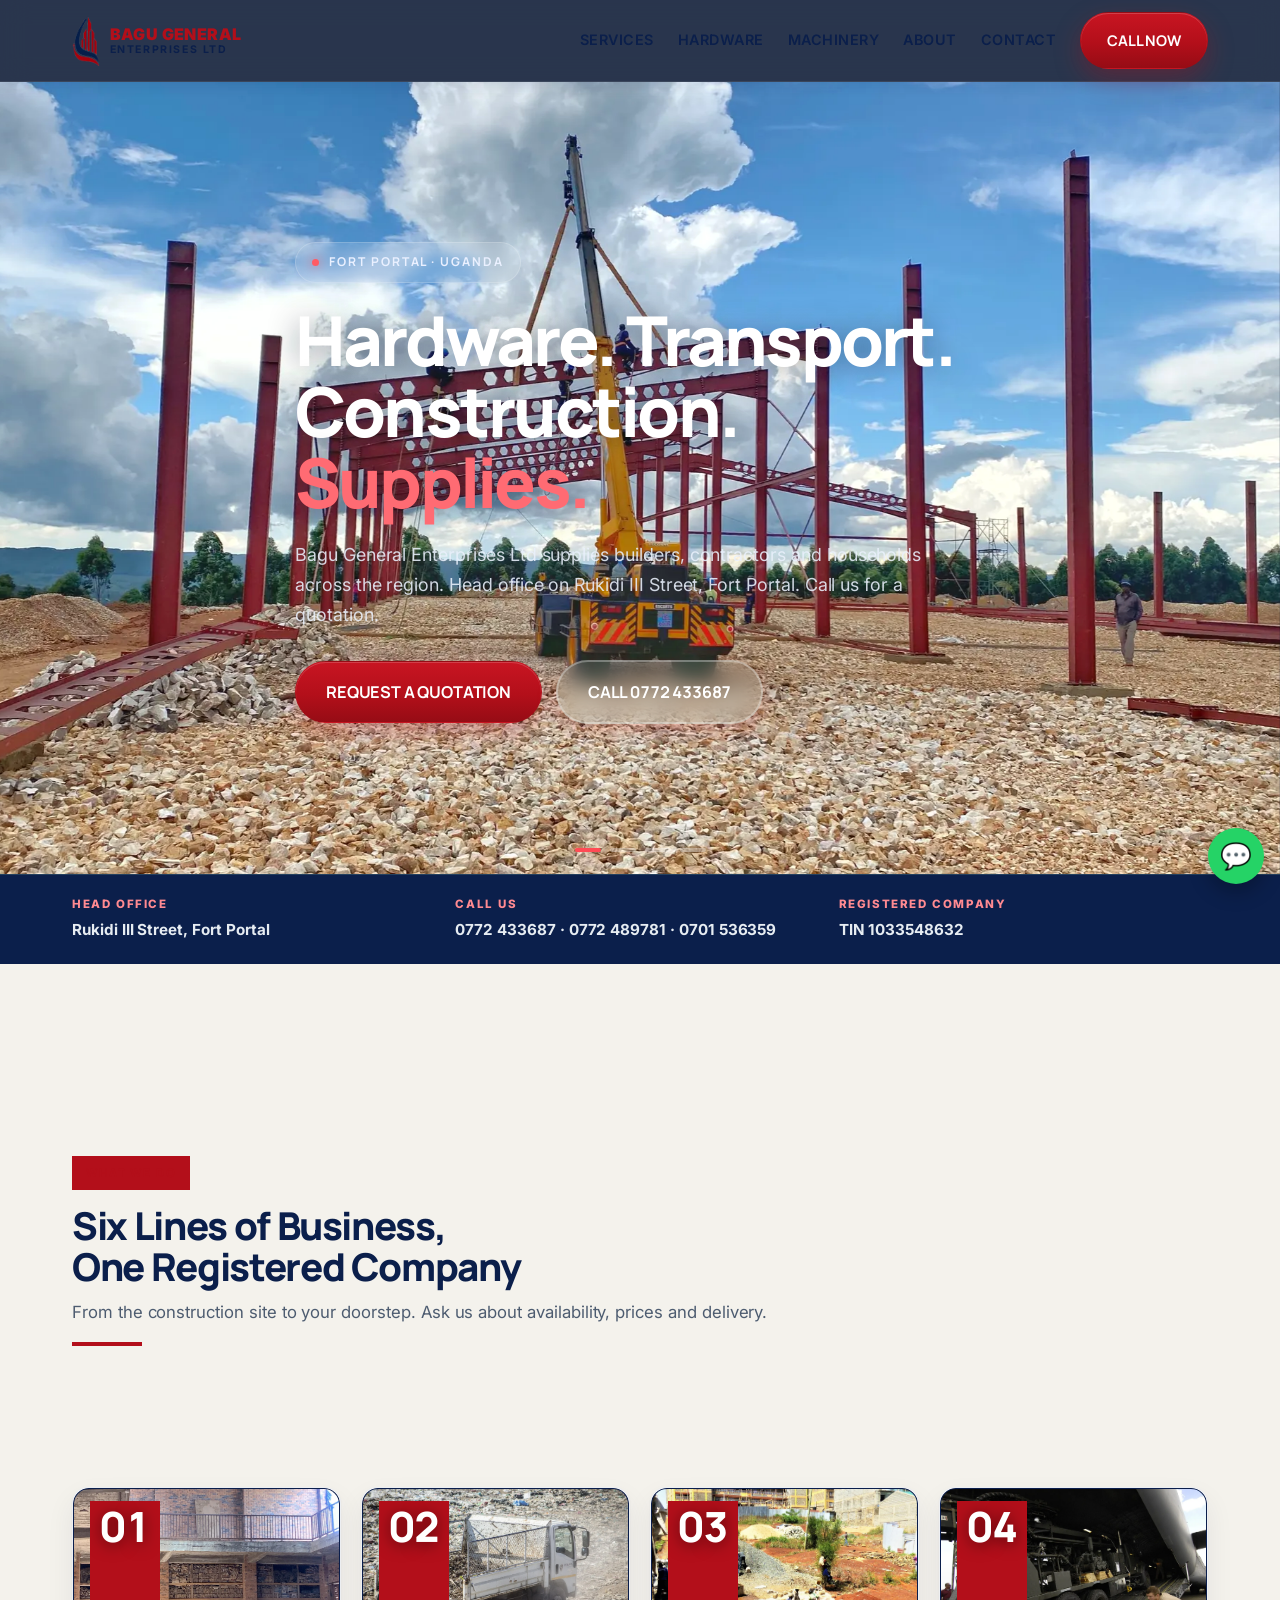
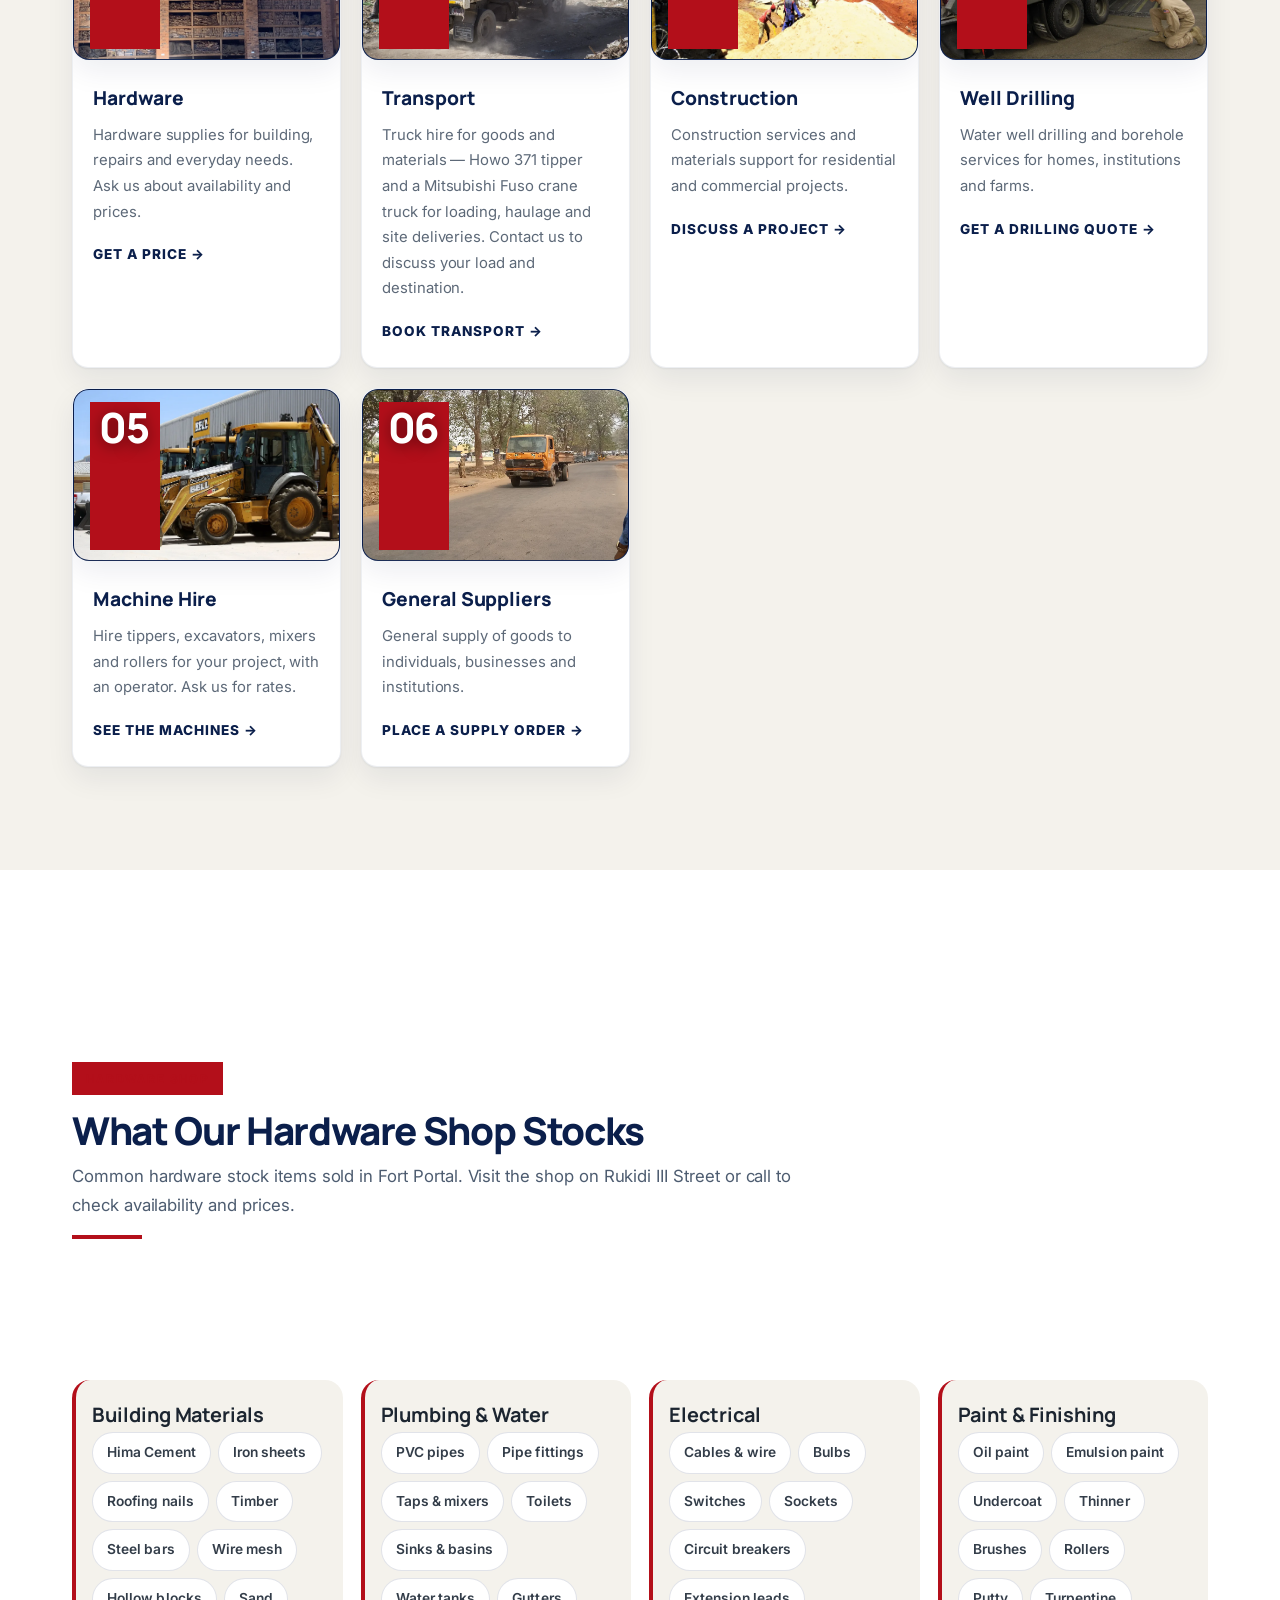
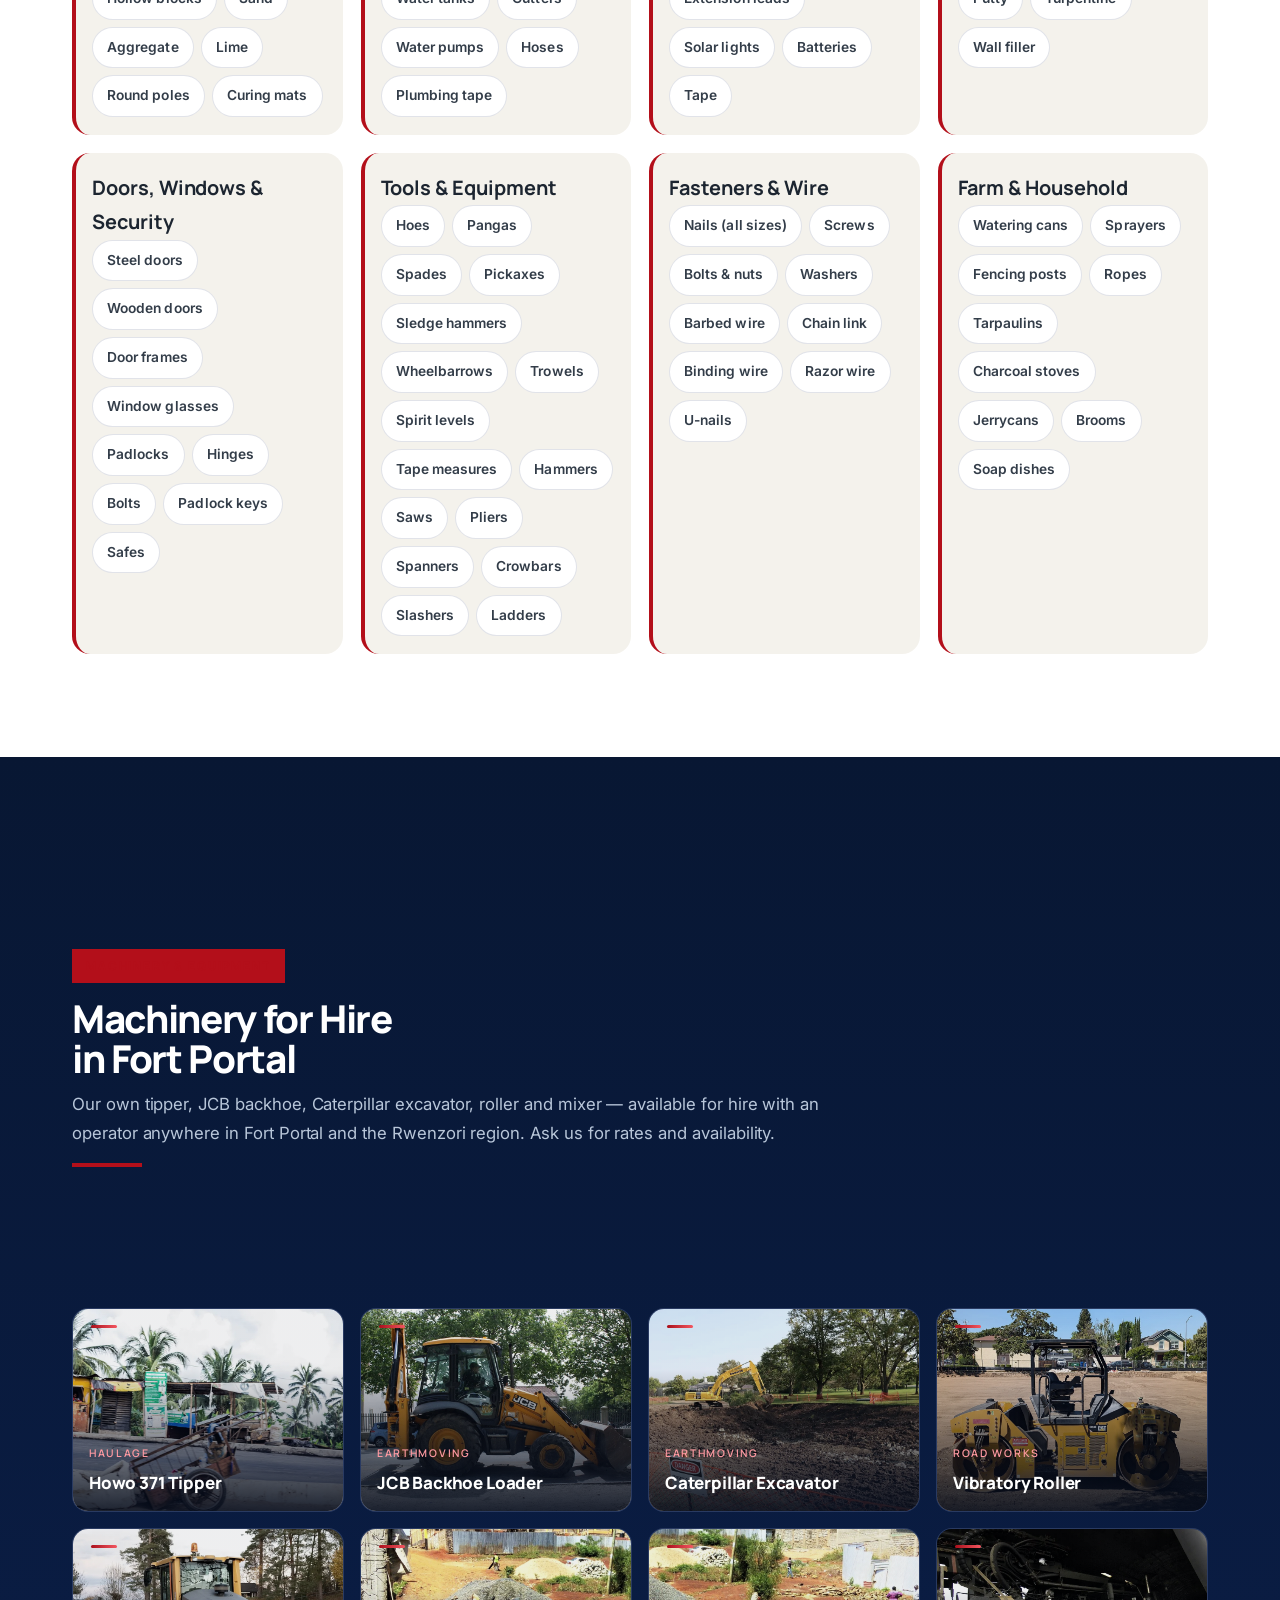
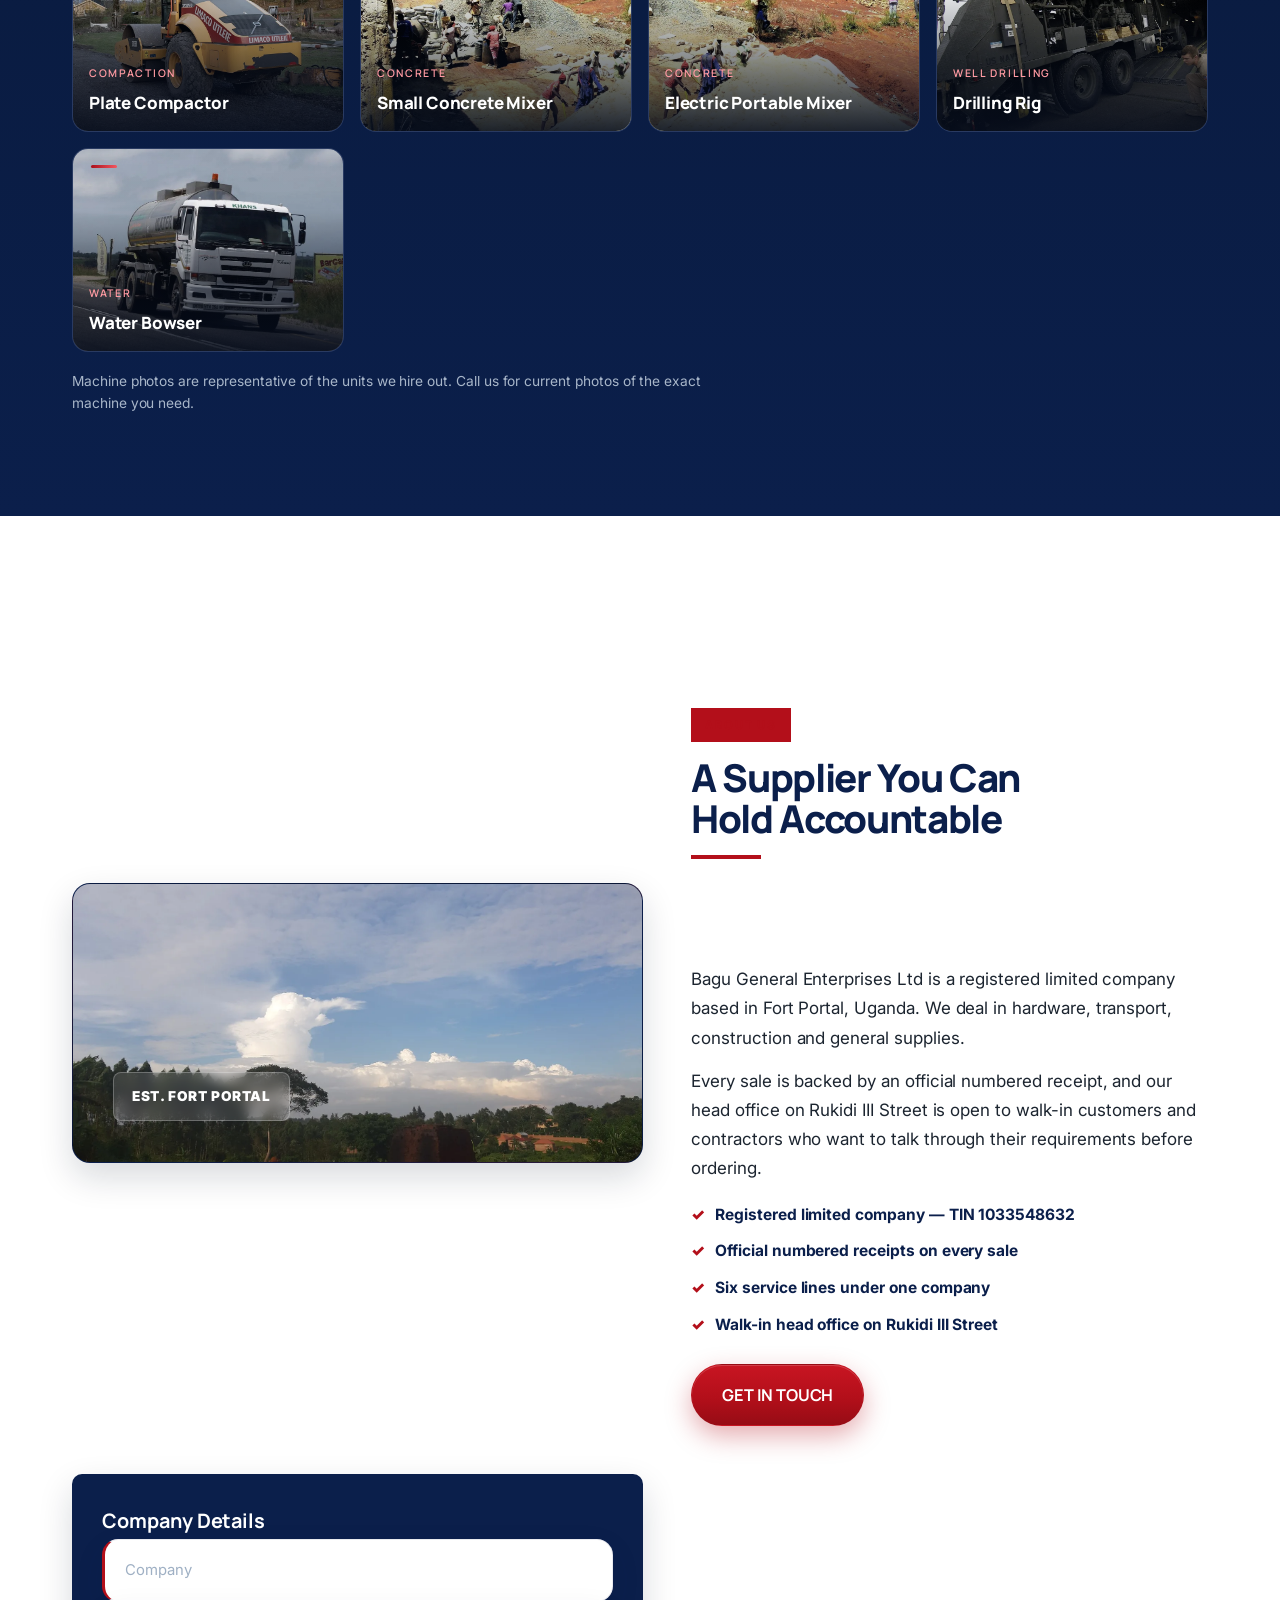
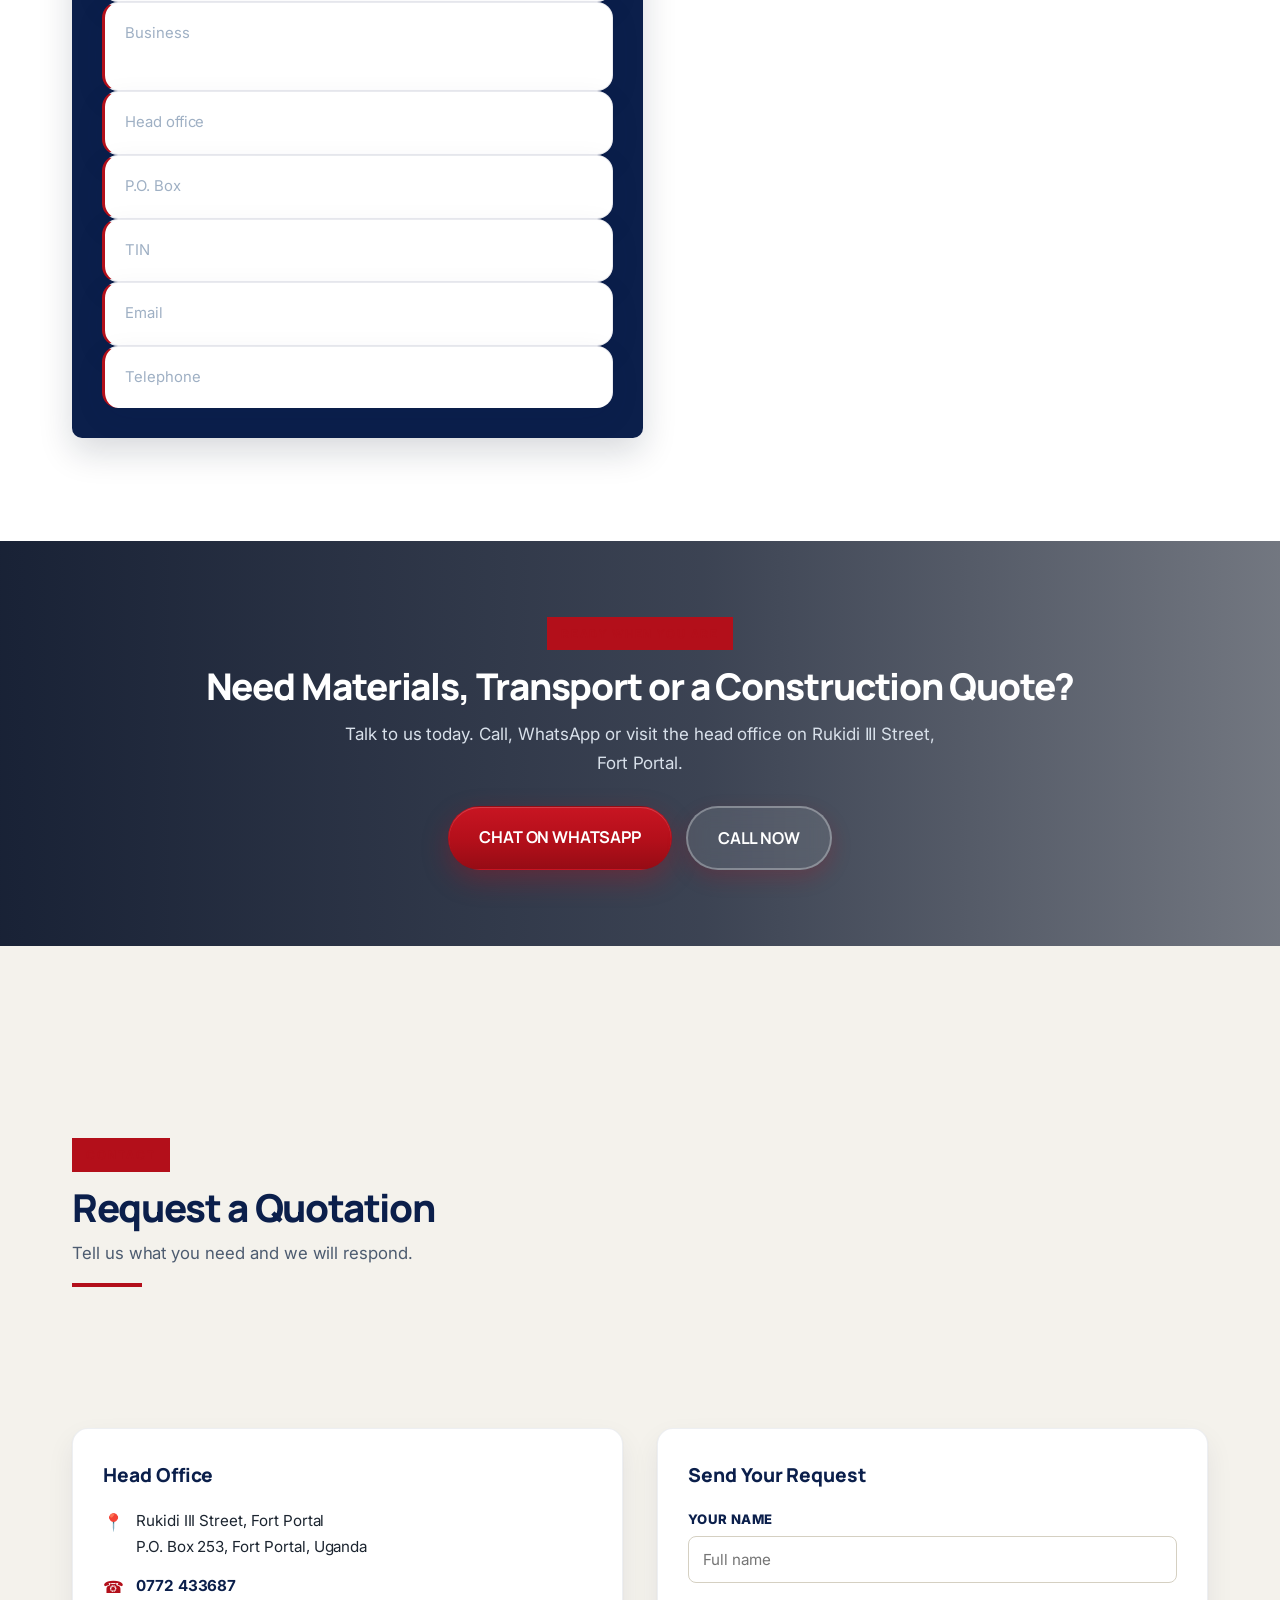
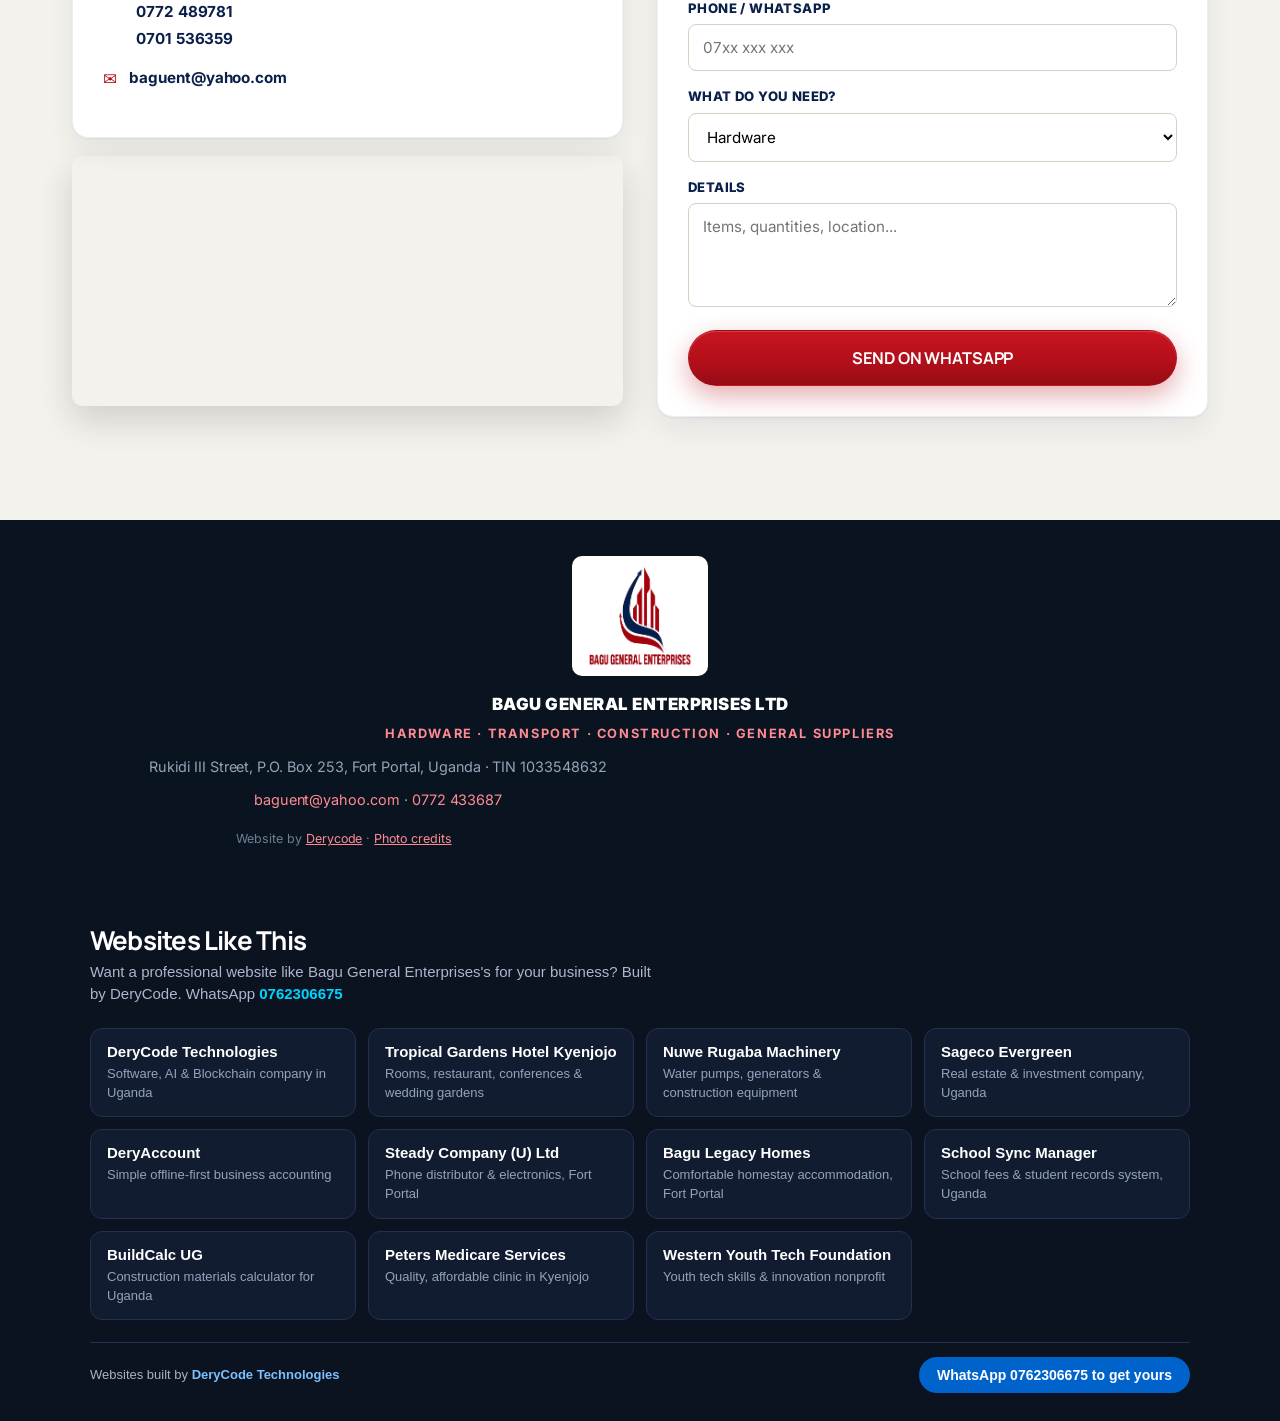
==== index.html @ 9b80cba9 "hero: restore the legibility scrim now that photography is back" ====
<!DOCTYPE html>
<html lang="en">
<head>
<meta name="monetag" content="df2199e2d97d3c908fbb529403665fb2">
<meta charset="UTF-8">
<meta name="viewport" content="width=device-width, initial-scale=1.0">
<title>Bagu General Enterprises Ltd | Hardware, Transport, Construction & General Suppliers, Fort Portal</title>
  <meta name="description" content="Bagu General Enterprises Ltd, Rukidi III Street, Fort Portal, Uganda. Dealers in hardware, transport, construction and general supplies. Call 0772 433687 or WhatsApp for quotations.">
<meta property="og:title" content="Bagu General Enterprises Ltd, Fort Portal">
<meta property="og:description" content="Hardware, transport, construction and general suppliers. Rukidi III Street, Fort Portal.">
<meta property="og:type" content="website">
<meta property="og:image" content="images/logo_full.webp">
<meta name="theme-color" content="#0b1f4b">
<link rel="preconnect" href="https://fonts.googleapis.com">
<link rel="preconnect" href="https://fonts.gstatic.com" crossorigin>
<link href="https://fonts.googleapis.com/css2?family=Manrope:wght@600;700;800&family=Inter:wght@400;500;600;700&display=swap" rel="stylesheet">
<link rel="manifest" href="manifest.json">
<link rel="icon" href="favicon.png">
<link rel="apple-touch-icon" href="icons/apple-touch-icon.png">
<script type="application/ld+json">
{
  "@context":"https://schema.org",
  "@type":"LocalBusiness",
  "name":"Bagu General Enterprises Ltd",
  "description":"Dealers in hardware, transport, construction and general suppliers in Fort Portal, Uganda.",
  "address":{"@type":"PostalAddress","streetAddress":"Rukidi III Street, P.O. Box 253","addressLocality":"Fort Portal","addressCountry":"UG"},
  "telephone":["+256772433687","+256772489781","+256701536359"],
  "email":"baguent@yahoo.com",
  "taxID":"1033548632"
}
</script>
<style>
  :root{--navy:#0b1f4b;--navy2:#16336e;--yellow:#b30f1a;--red:#b30f1a;--redhi:#d4202c;--cream:#f4f2ec;--card:#fff;--text:#1c2530;--muted:#5d6978;--shadow:0 14px 34px rgba(13,27,42,.16)}
  *{margin:0;padding:0;box-sizing:border-box}
  html{scroll-behavior:smooth}
  body{font-family:'Segoe UI',system-ui,-apple-system,Arial,sans-serif;background:var(--cream);color:var(--text);line-height:1.65}
  img{max-width:100%;display:block}
  a{color:var(--navy);text-decoration:none}
  .wrap{max-width:1180px;margin:0 auto;padding:0 22px}
  .kicker{display:inline-block;background:var(--yellow);color:#fff;font-weight:800;font-size:.74rem;letter-spacing:2px;padding:7px 14px;text-transform:uppercase;margin-bottom:16px}

  header{position:sticky;top:0;z-index:50;background:#fff;color:var(--navy);border-bottom:3px solid var(--red);box-shadow:0 2px 14px rgba(11,31,75,.12)}
  header .wrap{display:flex;justify-content:space-between;align-items:center;padding:12px 22px}
  .logo{display:flex;align-items:center;gap:10px;font-weight:900;color:var(--red);font-size:1rem;letter-spacing:.4px;line-height:1.1}
  .logo img{height:50px;width:auto}
  .logo small{display:block;font-weight:700;font-size:.66rem;color:var(--navy);letter-spacing:1.6px;text-transform:uppercase}
  nav{display:flex;gap:24px;align-items:center}
  nav a{font-size:.9rem;font-weight:700;color:var(--navy);letter-spacing:.5px;text-transform:uppercase}
  nav a:hover{color:var(--red)}
  .btn{display:inline-block;background:var(--yellow);color:#fff;font-weight:800;padding:12px 24px;border-radius:6px;border:none;cursor:pointer;font-size:.92rem;letter-spacing:.6px;text-transform:uppercase;transition:.2s}
  .btn:hover{background:var(--redhi);transform:translateY(-1px)}
  .btn.dark{background:var(--navy);color:#fff}
  .btn.dark:hover{background:var(--navy2)}
  .btn.ghost{background:transparent;border:2px solid #fff;color:#fff}
  .btn.ghost:hover{background:#fff;color:var(--navy)}
  .btn.big{padding:16px 32px;font-size:1rem}
  .burger{display:none;background:none;border:none;font-size:1.6rem;color:var(--navy);cursor:pointer}

  .hero{position:relative;color:#fff;overflow:hidden;min-height:92vh;display:flex;align-items:center}
  .hero-slider{position:absolute;inset:0;z-index:0}
  .hero-slide{position:absolute;inset:0;background-size:cover;background-position:center;opacity:0}
  .hero-slider.ready .hero-slide{transition:opacity 1.4s ease-in-out}
  .hero-slide.active{opacity:1}
  .hero .overlay{background:linear-gradient(90deg,rgba(8,18,40,.92) 0%,rgba(8,18,40,.78) 34%,rgba(8,18,40,.42) 62%,rgba(8,18,40,.22) 100%),linear-gradient(180deg,rgba(8,18,40,.45) 0%,rgba(8,18,40,0) 35%,rgba(8,18,40,.55) 100%)}
  .hero .wrap{position:relative;z-index:2;padding:120px 22px 110px}
  .hero h1{font-size:clamp(2.2rem,5.4vw,3.7rem);line-height:1.08;font-weight:900;letter-spacing:-.5px;margin-bottom:18px;max-width:820px}
  .hero h1 span{color:#ff4b55}
  .hero p{font-size:1.1rem;max-width:640px;margin-bottom:32px;color:#e8edf3}
  .cta{display:flex;gap:14px;flex-wrap:wrap}
  .hero-dots{position:absolute;left:0;right:0;bottom:22px;display:flex;justify-content:center;gap:9px;z-index:3}
  .hdot{width:26px;height:4px;border-radius:2px;background:rgba(255,255,255,.35);cursor:pointer;transition:.25s}
  .hdot.active{background:#ff4b55}

  .strip{background:var(--navy);border-top:1px solid #24405e}
  .strip .wrap{display:grid;grid-template-columns:repeat(3,1fr);gap:14px;padding:20px 22px}
  .strip .cell{display:flex;gap:12px;align-items:center}
  .strip .lbl{font-size:.72rem;font-weight:800;color:#ff8a91;letter-spacing:1.6px;text-transform:uppercase;display:block}
  .strip .val{font-size:.95rem;color:#e6ecf2;font-weight:700}

  section{padding:76px 0}
  .sec-head{margin-bottom:44px}
  .sec-head h2{font-size:clamp(1.7rem,3.4vw,2.4rem);font-weight:900;color:var(--navy);letter-spacing:-.5px;line-height:1.15;margin-bottom:10px}
  .sec-head p{color:var(--muted);max-width:640px}
  .sec-head .rule{width:70px;height:4px;background:var(--yellow);margin-top:16px}

  .services-grid{display:grid;grid-template-columns:repeat(auto-fit,minmax(240px,1fr));gap:20px}
  .svc{background:var(--card);border-radius:10px;overflow:hidden;box-shadow:var(--shadow);transition:.25s;display:flex;flex-direction:column}
  .svc:hover{transform:translateY(-5px)}
  .svc .ph{position:relative;height:180px;overflow:hidden}
.svc .ph-plain{background:linear-gradient(135deg,#B31B1B 0%,#8E1515 55%,#5C0F0F 100%);display:flex;align-items:center;justify-content:center}
.svc .ph-plain .ph-word{color:#fff;font-weight:800;letter-spacing:.14em;text-transform:uppercase;font-size:1.15rem;opacity:.95}
  .svc .ph img{width:100%;height:100%;object-fit:cover;transition:.4s}
  .svc:hover .ph img{transform:scale(1.07)}
  .svc .ph::after{content:'';position:absolute;inset:0;background:linear-gradient(180deg,rgba(13,27,42,.15),rgba(13,27,42,.55))}
  .svc .ph .num{position:absolute;top:12px;left:12px;background:var(--yellow);color:#fff;font-weight:900;font-size:.8rem;padding:5px 10px;letter-spacing:1px;z-index:2}
  .svc .body{padding:22px 20px;flex:1}
  .svc h3{color:var(--navy);font-size:1.2rem;font-weight:800;margin-bottom:8px}
  .svc p{color:var(--muted);font-size:.93rem;margin-bottom:14px}
  .svc .lnk{color:var(--navy);font-weight:800;font-size:.85rem;letter-spacing:1px;text-transform:uppercase}
  .svc .lnk:hover{color:var(--red)}

  .about{background:#fff}
  .about .wrap{display:grid;grid-template-columns:1.05fr .95fr;gap:48px;align-items:center}
  .about .img{position:relative;border-radius:10px;overflow:hidden;box-shadow:var(--shadow)}
  .about .img img{width:100%;height:100%;object-fit:cover;aspect-ratio:3/2}
  .about .img .badge{position:absolute;left:18px;bottom:18px;background:var(--yellow);color:#fff;font-weight:900;padding:12px 18px;border-radius:8px;font-size:.85rem;letter-spacing:.6px;text-transform:uppercase}
  .about p{margin-bottom:14px}
  .checks{margin:18px 0 26px;display:grid;gap:10px}
  .checks div{display:flex;gap:10px;font-weight:700;font-size:.97rem;color:var(--navy)}
  .checks span{color:var(--red);font-weight:900}

  .facts{background:var(--navy);color:#fff;border-radius:10px;padding:30px;box-shadow:var(--shadow)}
  .facts h4{font-size:.8rem;letter-spacing:2px;text-transform:uppercase;color:#ff8a91;margin-bottom:16px;font-weight:800}
  .fact{display:flex;justify-content:space-between;gap:16px;padding:11px 0;border-bottom:1px dashed #2a4a6d;font-size:.93rem}
  .fact:last-child{border-bottom:none}
  .fact span:first-child{color:#9fb0c4}
  .fact span:last-child{font-weight:700;text-align:right}

  .band{position:relative;color:#fff;text-align:center;overflow:hidden}
  .band .bg{position:absolute;inset:0;background:#0b1f4b}
  .band .ov{position:absolute;inset:0;background:rgba(9,17,27,.78)}
  .band .wrap{position:relative;z-index:2;padding:76px 22px}
  .band h2{font-size:clamp(1.6rem,3.4vw,2.3rem);font-weight:900;margin-bottom:12px}
  .band p{color:#d8e0ea;max-width:600px;margin:0 auto 28px}

  .contact-grid{display:grid;grid-template-columns:1fr 1fr;gap:34px;align-items:start}
  .card{background:var(--card);border-radius:10px;padding:30px;box-shadow:var(--shadow)}
  .card h3{color:var(--navy);margin-bottom:16px;font-size:1.2rem;font-weight:800}
  .line{display:flex;gap:12px;margin-bottom:13px;font-size:.95rem}
  .line .ico{color:var(--red);font-size:1.05rem}
  .line a{font-weight:700}
  .map{border-radius:10px;overflow:hidden;box-shadow:var(--shadow);margin-top:18px}
  .map iframe{width:100%;height:250px;border:0;display:block}
  form{display:grid;gap:14px}
  label{font-size:.82rem;font-weight:800;color:var(--navy);display:block;margin-bottom:5px;letter-spacing:.4px;text-transform:uppercase}
  input,select,textarea{width:100%;padding:13px 14px;border-radius:8px;border:1px solid #d5d0c2;background:#fff;font-size:.95rem;font-family:inherit}
  input:focus,select:focus,textarea:focus{outline:2px solid var(--red);border-color:var(--red)}

  footer{background:#0a1420;color:#93a4b8;padding:36px 0;text-align:center;font-size:.9rem}
  footer .brand{color:#fff;font-weight:900;font-size:1.05rem;margin-bottom:4px;letter-spacing:.5px}
  footer .tag{color:#ff8a91;font-weight:700;font-size:.8rem;letter-spacing:1.6px;text-transform:uppercase;margin-bottom:10px}
  footer a{color:#ff8a91}



  .hw{background:#fff}
  .hw-strip{margin:0 0 26px;border-radius:14px;overflow:hidden}
  .hw-strip img{width:100%;height:clamp(280px,44vw,560px);object-fit:cover;display:block}
  .hw-groups{display:grid;grid-template-columns:repeat(auto-fit,minmax(230px,1fr));gap:18px}
  .hwg{background:var(--cream);border-radius:10px;padding:18px 16px;border-left:4px solid var(--red)}
  .hwg h4{color:var(--navy);font-size:1rem;font-weight:800;margin-bottom:10px;letter-spacing:.3px}
  .chips{display:flex;flex-wrap:wrap;gap:7px}
  .chip{background:#fff;border:1px solid #ddd8ca;border-radius:20px;padding:5px 12px;font-size:.82rem;font-weight:600;color:#333d49}
  .mach{background:var(--navy)}
  .mach .sec-head h2{color:#fff}
  .mach .sec-head p{color:#b8c6d9}
  .mach-grid{display:grid;grid-template-columns:repeat(auto-fit,minmax(220px,1fr));gap:16px}
  .mach-card{position:relative;border-radius:10px;overflow:hidden;aspect-ratio:4/3;box-shadow:0 10px 24px rgba(0,0,0,.35)}
  .mach-card img{width:100%;height:100%;object-fit:cover;transition:.4s}
  .mach-card:hover img{transform:scale(1.08)}
  .mach-card::after{content:'';position:absolute;inset:0;background:linear-gradient(180deg,transparent 40%,rgba(6,13,28,.85))}
  .mach-card .lbl{position:absolute;left:14px;right:14px;bottom:12px;z-index:2;color:#fff;font-weight:800;font-size:.98rem;letter-spacing:.4px}
  .mach-card .lbl small{display:block;font-weight:600;font-size:.72rem;letter-spacing:1.6px;color:#ff8a91;text-transform:uppercase;margin-bottom:2px}
  .mach-note{margin-top:18px;color:#93a4b8;font-size:.8rem}
  .wa-float{position:fixed;right:16px;bottom:16px;z-index:60;background:#25d366;color:#fff;width:56px;height:56px;border-radius:50%;display:flex;align-items:center;justify-content:center;font-size:1.6rem;box-shadow:0 8px 20px rgba(0,0,0,.28)}

  @media(max-width:840px){
    nav{display:none;position:absolute;top:100%;left:0;right:0;background:#fff;flex-direction:column;padding:16px 22px;gap:16px;border-top:1px solid #e3e6ee;align-items:flex-start;box-shadow:0 10px 20px rgba(11,31,75,.12)}
    nav.open{display:flex}
    .burger{display:block}
    section{padding:56px 0}
    .hero{min-height:88vh}
    .hero .wrap{padding:96px 18px 90px}
    .about .wrap,.contact-grid{grid-template-columns:1fr}
    .strip .wrap{grid-template-columns:1fr;gap:14px}
    .wrap{padding:0 16px}
    .card{padding:22px}
    .band .wrap{padding:56px 18px}
  }

/* ---------- premium layer v13 ---------- */
:root{
  --font-head:'Manrope',-apple-system,BlinkMacSystemFont,'Segoe UI',system-ui,sans-serif;
  --font-body:'Inter',-apple-system,BlinkMacSystemFont,'Segoe UI',system-ui,sans-serif;
  --r-card:16px;
  --hair:rgba(11,31,75,.09);
  --lift:0 10px 30px rgba(11,31,75,.08);
  --lift-hi:0 22px 44px rgba(11,31,75,.14);
}
html{-webkit-font-smoothing:antialiased;-moz-osx-font-smoothing:grayscale;scroll-behavior:smooth}
body{font-family:var(--font-body);font-size:17px;line-height:1.72;letter-spacing:-.003em}
h1,h2,h3,h4,.hero h1,.sec-head h2,.num,.big{font-family:var(--font-head)}
h1,.hero h1{font-weight:800;letter-spacing:-.035em;line-height:1.04}
h2,.sec-head h2{font-weight:800;letter-spacing:-.03em;line-height:1.12}
p{max-width:68ch}
.sec-head p,.hero-sub{font-size:1.06rem;line-height:1.68;color:#4c5a70}
.kicker{font-family:var(--font-head);text-transform:uppercase;letter-spacing:.16em;font-size:.72rem;font-weight:800;color:var(--red)}
section,[class*="sec"]{padding-block:clamp(60px,7vw,104px)}
.sec-head{margin-bottom:clamp(26px,3vw,40px);max-width:780px}
.btn{border-radius:999px;font-family:var(--font-head);font-weight:800;letter-spacing:.01em;padding:15px 26px;box-shadow:0 8px 20px rgba(179,15,26,.22);transition:transform .18s ease,box-shadow .18s ease}
.btn:hover{transform:translateY(-2px);box-shadow:0 14px 30px rgba(179,15,26,.3)}
.chip{border-radius:999px;font-size:.83rem;font-weight:600;letter-spacing:.005em;border:1px solid var(--hair);background:#fff;padding:8px 14px}
.svc,.ph,.card,.fact,[class*="card"]{border-radius:var(--r-card)!important;border:1px solid var(--hair);box-shadow:var(--lift);background:#fff}
.svc:hover,.ph:hover,[class*="card"]:hover{box-shadow:var(--lift-hi)}
/* machinery: quieter stock photos, brand duotone, stronger captions */
.mach-card{border-radius:var(--r-card);box-shadow:0 14px 34px rgba(4,10,24,.32);border:1px solid rgba(255,255,255,.1)}
.mach-card img{filter:saturate(.82) contrast(1.04) brightness(.96);transition:transform .5s cubic-bezier(.2,.7,.3,1),filter .4s ease}
.mach-card:hover img{transform:scale(1.05);filter:saturate(1.02) contrast(1.02) brightness(1)}
.mach-card::before{content:'';position:absolute;inset:0;z-index:1;background:linear-gradient(150deg,rgba(11,31,75,.34),rgba(11,31,75,.06) 55%,transparent);pointer-events:none}
.mach-card::after{background:linear-gradient(180deg,transparent 38%,rgba(6,13,28,.9))}
.mach-card .lbl{font-family:var(--font-head);font-weight:800;letter-spacing:-.01em;font-size:1rem;bottom:14px;left:16px;right:16px}
.mach-card .lbl small{font-size:.66rem;letter-spacing:.18em;color:#ffb3b8}
.mach-note{font-size:.86rem;line-height:1.6;color:#a8b6c9;max-width:70ch}
/* numbers and facts read like a corporate report */
.num,.big{font-weight:800;letter-spacing:-.03em;font-variant-numeric:tabular-nums}
.fact{border-left:3px solid var(--red);padding:18px 20px}
@media(max-width:640px){
  body{font-size:16.5px}
  .btn{padding:14px 20px;width:100%;justify-content:center}
  section,[class*="sec"]{padding-block:clamp(44px,9vw,64px)}
}


/* ===== premium layer v14: attractiveness pass ===== */
:root{
  --r-lg:18px; --r-md:14px; --r-pill:999px;
  --sh-1:0 1px 2px rgba(11,31,75,.06), 0 12px 28px rgba(11,31,75,.07);
  --sh-2:0 2px 6px rgba(11,31,75,.08), 0 26px 50px rgba(11,31,75,.13);
  --navy-900:#081733; --navy-800:#0b1f4b; --red:#b30f1a; --red-600:#960c15;
  --ease:cubic-bezier(.22,.61,.36,1);
}
html{scroll-behavior:smooth}
body{-webkit-font-smoothing:antialiased}

/* hero: cinematic, not a flat photo */
.hero{min-height:clamp(620px,90vh,940px);align-items:center;isolation:isolate}
.hero .hero-slider{position:absolute;inset:0;z-index:0}
.hero .hero-slide{animation:kenburns 22s var(--ease) infinite alternate;will-change:transform}
@keyframes kenburns{from{transform:scale(1.02)}to{transform:scale(1.12)}}
.hero .overlay{
  background:
    radial-gradient(1100px 620px at 12% 18%, rgba(8,23,51,.86) 0%, rgba(8,23,51,.55) 45%, rgba(8,23,51,0) 78%),
    linear-gradient(180deg, rgba(8,23,51,.72) 0%, rgba(8,23,51,.18) 38%, rgba(8,23,51,.55) 78%, rgba(8,23,51,.92) 100%);
}
.hero .wrap{position:relative;z-index:2;padding-top:120px;padding-bottom:110px}
.hero .kicker{
  display:inline-flex;align-items:center;gap:10px;
  background:rgba(255,255,255,.10);border:1px solid rgba(255,255,255,.22);
  -webkit-backdrop-filter:blur(8px);backdrop-filter:blur(8px);
  color:#fff;font-size:.76rem;font-weight:700;letter-spacing:.16em;text-transform:uppercase;
  padding:9px 16px;border-radius:var(--r-pill);margin-bottom:22px;
}
.hero .kicker::before{content:"";width:7px;height:7px;border-radius:50%;background:#ff5a63;box-shadow:0 0 0 4px rgba(255,90,99,.22)}
.hero h1{
  font-family:var(--font-head,'Manrope',sans-serif);font-weight:800;
  font-size:clamp(2.6rem,6.2vw,4.4rem);line-height:1.02;letter-spacing:-.04em;
  color:#fff;max-width:15ch;text-wrap:balance;margin-bottom:22px;
  text-shadow:0 2px 30px rgba(4,12,28,.45);
}
.hero h1 span{color:#ff6b73;-webkit-text-fill-color:#ff6b73}
.hero p{max-width:56ch;color:rgba(255,255,255,.92);font-size:1.1rem;line-height:1.68;margin-bottom:30px}
.hero .cta{display:flex;flex-wrap:wrap;gap:14px;align-items:center}

/* buttons */
.btn{
  border-radius:var(--r-pill);font-weight:700;letter-spacing:-.01em;
  transition:transform .25s var(--ease), box-shadow .25s var(--ease), background .25s var(--ease);
  border:1px solid transparent;
}
.btn.big{font-size:1.02rem;padding:16px 30px}
.btn:not(.ghost){
  background:linear-gradient(180deg,#c81522 0%, var(--red) 55%, var(--red-600) 100%);
  color:#fff;box-shadow:0 10px 26px rgba(179,15,26,.34), inset 0 1px 0 rgba(255,255,255,.18);
}
.btn:not(.ghost):hover{transform:translateY(-3px);box-shadow:0 16px 34px rgba(179,15,26,.42)}
.btn.ghost,.hero .btn:not(.big):not(:first-child){
  background:rgba(255,255,255,.10);border-color:rgba(255,255,255,.30);color:#fff;
  -webkit-backdrop-filter:blur(10px);backdrop-filter:blur(10px);
}
.btn.ghost:hover{background:rgba(255,255,255,.18);transform:translateY(-3px)}

/* sticky header */
header{position:sticky;top:0;z-index:60;background:rgba(8,23,51,.86);-webkit-backdrop-filter:blur(14px);backdrop-filter:blur(14px);border-bottom:1px solid rgba(255,255,255,.08)}
nav a{position:relative;font-weight:600}
nav a:not(.btn)::after{content:"";position:absolute;left:0;right:0;bottom:-6px;height:2px;background:#ff5a63;transform:scaleX(0);transform-origin:left;transition:transform .28s var(--ease)}
nav a:not(.btn):hover::after{transform:scaleX(1)}

/* section rhythm + heads */
section{padding-block:clamp(64px,8vw,112px)}
.sec-head{margin-bottom:clamp(32px,4vw,56px);max-width:820px}
.sec-head h2{font-family:var(--font-head,'Manrope',sans-serif);font-weight:800;letter-spacing:-.035em;line-height:1.06;text-wrap:balance}
.sec-head p{color:#4d5c70;font-size:1.05rem;line-height:1.7;max-width:68ch}

/* cards */
.svc,.card,.hwg,.fact{
  border-radius:var(--r-lg);
  transition:transform .3s var(--ease), box-shadow .3s var(--ease), border-color .3s var(--ease);
}
.svc,.card{background:#fff;border:1px solid rgba(11,31,75,.07);box-shadow:var(--sh-1)}
.svc:hover,.card:hover{transform:translateY(-6px);box-shadow:var(--sh-2);border-color:rgba(179,15,26,.22)}
.svc img,.card img{transition:transform .5s var(--ease)}
.svc:hover img,.card:hover img{transform:scale(1.05)}

/* chips */
.chip{
  border-radius:var(--r-pill);border:1px solid rgba(11,31,75,.12);background:#fff;
  font-weight:600;font-size:.86rem;padding:8px 14px;
  transition:border-color .25s var(--ease), color .25s var(--ease), transform .25s var(--ease);
}
.chip:hover{border-color:var(--red);color:var(--red);transform:translateY(-2px)}

/* machinery */
.mach{background:linear-gradient(180deg,var(--navy-900) 0%, var(--navy-800) 100%)}
.mach-card{border-radius:var(--r-lg);border:1px solid rgba(255,255,255,.10);box-shadow:0 18px 40px rgba(4,12,28,.35)}
.mach-card img{filter:saturate(.86) contrast(1.03) brightness(.98);transition:transform .55s var(--ease), filter .4s var(--ease)}
.mach-card:hover img{transform:scale(1.06);filter:saturate(1.02) contrast(1.02) brightness(1.02)}
.mach-card::after{background:linear-gradient(180deg, rgba(8,23,51,.10) 0%, rgba(8,23,51,.30) 45%, rgba(6,15,34,.92) 100%)}
.mach-card .lbl{font-family:var(--font-head,'Manrope',sans-serif);font-weight:700;letter-spacing:-.01em;font-size:1.02rem}

/* numbers */
.num,.fact .val{font-variant-numeric:tabular-nums;font-family:var(--font-head,'Manrope',sans-serif);font-weight:800;letter-spacing:-.03em}

/* reveal on scroll */
.reveal{opacity:0;transform:translateY(18px);transition:opacity .7s var(--ease), transform .7s var(--ease)}
.reveal.in{opacity:1;transform:none}
@media (prefers-reduced-motion: reduce){
  .reveal{opacity:1;transform:none;transition:none}
  .hero .hero-slide{animation:none}
  html{scroll-behavior:auto}
}

/* mobile action bar: the single most useful thing on a phone */
.mobile-cta{display:none}
@media (max-width:760px){
  .mobile-cta{
    display:grid;grid-template-columns:1fr 1fr;gap:10px;position:fixed;left:12px;right:12px;bottom:12px;z-index:80;
    padding:10px;border-radius:20px;
    background:rgba(8,23,51,.92);-webkit-backdrop-filter:blur(16px);backdrop-filter:blur(16px);
    border:1px solid rgba(255,255,255,.14);box-shadow:0 18px 40px rgba(4,12,28,.45);
  }
  .mobile-cta a{
    display:flex;align-items:center;justify-content:center;gap:8px;
    padding:14px 10px;border-radius:14px;font-weight:800;font-size:.98rem;text-decoration:none;
  }
  .mobile-cta .call{background:linear-gradient(180deg,#c81522,var(--red));color:#fff}
  .mobile-cta .wa{background:rgba(255,255,255,.10);color:#fff;border:1px solid rgba(255,255,255,.20)}
  body{padding-bottom:86px}
  .hero h1{font-size:clamp(2.15rem,9vw,2.9rem)}
  .hero p{font-size:1.02rem}
}


/* ===== v15: photo-free design system =====
   All stock photography removed. These blocks carry the design instead. */
.hero{
  background:
    radial-gradient(900px 520px at 12% 18%, rgba(179,15,26,.30), transparent 62%),
    radial-gradient(1100px 640px at 88% 82%, rgba(59,130,246,.22), transparent 60%),
    linear-gradient(150deg,#0b1f4b 0%,#0a1733 52%,#070f22 100%);
  min-height:88vh; padding:0; position:relative; isolation:isolate;
}
.hero::before{
  content:''; position:absolute; inset:0; z-index:0; opacity:.30; pointer-events:none;
  background-image:
    linear-gradient(rgba(255,255,255,.055) 1px,transparent 1px),
    linear-gradient(90deg,rgba(255,255,255,.055) 1px,transparent 1px);
  background-size:64px 64px;
  mask-image:radial-gradient(120% 90% at 50% 0%,#000 30%,transparent 78%);
  -webkit-mask-image:radial-gradient(120% 90% at 50% 0%,#000 30%,transparent 78%);
}

.hero .wrap{position:relative;z-index:2}
.hero .kicker{background:rgba(255,255,255,.10);border:1px solid rgba(255,255,255,.18);color:#eaf0ff}
.hero .kicker::before{background:#ff5a63;box-shadow:0 0 12px #ff5a63}
.hero h1{color:#fff;font-size:clamp(2.5rem,6vw,4.3rem);letter-spacing:-.04em;line-height:1.03}
.hero p{color:rgba(233,240,252,.88);max-width:58ch;font-size:1.12rem}

/* service cards: numbered gradient panels instead of photos */
.svc .ph{
  height:172px;display:flex;align-items:flex-end;padding:16px;position:relative;overflow:hidden;
  background:linear-gradient(140deg,#12305f 0%,#0b1f4b 55%,#081632 100%);
  border-bottom:1px solid rgba(255,255,255,.07);
}
.svc .ph::after{
  content:'';position:absolute;inset:0;opacity:.35;
  background-image:
    linear-gradient(rgba(255,255,255,.07) 1px,transparent 1px),
    linear-gradient(90deg,rgba(255,255,255,.07) 1px,transparent 1px);
  background-size:34px 34px;
  mask-image:linear-gradient(160deg,#000,transparent 72%);
  -webkit-mask-image:linear-gradient(160deg,#000,transparent 72%);
}
.svc .ph .num{
  position:relative;z-index:2;font-size:2.4rem;font-weight:800;line-height:1;
  color:transparent;-webkit-text-stroke:1.5px rgba(255,255,255,.55);letter-spacing:-.03em;
}
.svc:hover .ph .num{-webkit-text-stroke-color:#ff8f96}

/* machinery: navy specification tiles instead of stock photos */
.mach-card{
  aspect-ratio:auto;min-height:132px;border-radius:16px;
  background:linear-gradient(145deg,rgba(255,255,255,.055),rgba(255,255,255,.015));
  border:1px solid rgba(255,255,255,.12);
  display:flex;flex-direction:column;justify-content:flex-end;padding:18px;
  box-shadow:none;transition:transform .35s cubic-bezier(.2,.7,.2,1),border-color .35s,background .35s;
}
.mach-card::after{content:'';position:absolute;inset:0;background:none}
.mach-card::before{
  content:'';position:absolute;top:16px;left:18px;width:26px;height:3px;border-radius:2px;
  background:linear-gradient(90deg,#b30f1a,#ff5a63);
}
.mach-card:hover{transform:translateY(-5px);border-color:rgba(255,255,255,.26);
  background:linear-gradient(145deg,rgba(255,255,255,.09),rgba(255,255,255,.03))}
.mach-card .lbl{position:static;font-size:1.06rem;font-weight:800;letter-spacing:-.01em;color:#fff}
.mach-card .lbl small{color:#ff8f96;letter-spacing:.16em;margin-bottom:6px}

/* about: graph-paper panel replaces the site photo */
.about .img{
  background:
    radial-gradient(600px 380px at 80% 10%,rgba(179,15,26,.22),transparent 60%),
    linear-gradient(150deg,#0b1f4b,#0a1733);
  border-radius:18px;border:1px solid rgba(11,31,75,.12);min-height:320px;
  display:flex;align-items:flex-end;justify-content:flex-start;padding:22px;position:relative;overflow:hidden;
}
.about .img::before{
  content:'';position:absolute;inset:0;opacity:.35;
  background-image:
    linear-gradient(rgba(255,255,255,.08) 1px,transparent 1px),
    linear-gradient(90deg,rgba(255,255,255,.08) 1px,transparent 1px);
  background-size:40px 40px;
  mask-image:radial-gradient(110% 90% at 20% 0%,#000,transparent 75%);
  -webkit-mask-image:radial-gradient(110% 90% at 20% 0%,#000,transparent 75%);
}
.about .img .badge{position:relative;z-index:2;background:rgba(255,255,255,.12);
  border:1px solid rgba(255,255,255,.24);color:#fff;backdrop-filter:blur(6px)}

/* closing band: gradient, no photograph */
.band .bg{background:
  radial-gradient(900px 500px at 15% 20%,rgba(179,15,26,.55),transparent 62%),
  radial-gradient(900px 520px at 85% 80%,rgba(59,130,246,.30),transparent 62%),
  linear-gradient(150deg,#0b1f4b,#070f22)!important;
  background-image:none!important}
.band .bg::after{content:'';position:absolute;inset:0;opacity:.28;
  background-image:linear-gradient(rgba(255,255,255,.06) 1px,transparent 1px),
                   linear-gradient(90deg,rgba(255,255,255,.06) 1px,transparent 1px);
  background-size:56px 56px}

/* avoid any empty-src image box in the cross-promo strip */
img[src=""]{display:none}

/* ===== v16: real photography layer =====
   20 genuine photographs: 3 hero slides, 6 services, 9 machines, about, closing band. */
.hero{background:#08122a}
.hero .overlay{
  background:
    linear-gradient(90deg,rgba(8,18,40,.95) 0%,rgba(8,18,40,.86) 40%,rgba(8,18,40,.45) 70%,rgba(8,18,40,.62) 100%),
    linear-gradient(180deg,rgba(8,18,40,.55),rgba(8,18,40,.25) 45%,rgba(8,18,40,.75));
}
.hero-slide{filter:saturate(1.04) contrast(1.02)}

/* service cards carry their photo, the number rides on top */
.svc .ph{position:relative;aspect-ratio:4/3;overflow:hidden;background:#0b1f4b}
.svc .ph img{position:absolute;inset:0;width:100%;height:100%;object-fit:cover;display:block;
  transition:transform .7s cubic-bezier(.2,.7,.2,1)}
.svc:hover .ph img{transform:scale(1.06)}
.svc .ph::after{content:'';position:absolute;inset:0;z-index:1;
  background:linear-gradient(180deg,rgba(8,18,40,0) 40%,rgba(8,18,40,.55) 100%)}
.svc .ph .num{position:absolute;left:16px;bottom:10px;z-index:2;color:#fff;
  -webkit-text-stroke:0;text-shadow:0 2px 16px rgba(0,0,0,.55);font-size:2.6rem}

/* machinery tiles: photo with the deep navy scrim the tiles already use */
.mach-card{position:relative;aspect-ratio:4/3;overflow:hidden;background:#0b1f4b}
.mach-card img{position:absolute;inset:0;width:100%;height:100%;object-fit:cover;display:block;
  transition:transform .7s cubic-bezier(.2,.7,.2,1);z-index:0}
.mach-card::after{content:'';position:absolute;inset:0;z-index:1;
  background:linear-gradient(180deg,rgba(8,18,40,.05) 30%,rgba(6,13,28,.9) 100%)}
.mach-card:hover img{transform:scale(1.05)}
.mach-card .lbl{position:absolute;left:16px;right:16px;bottom:14px;z-index:2;position:absolute}
.mach-card .lbl small{color:#ff9aa2}

/* about panel */
.about .img{position:relative;overflow:hidden;border-radius:18px;min-height:280px}
.about .img img{position:absolute;inset:0;width:100%;height:100%;object-fit:cover;display:block}
.about .img::before{content:'';position:absolute;inset:0;z-index:1;
  background:linear-gradient(180deg,rgba(11,31,75,0) 45%,rgba(11,31,75,.65))}
.about .img .badge{z-index:3}

/* closing band behind a real load of granite */
.band .bg{background-size:cover;background-position:center;background-repeat:no-repeat}
.band .ov{background:linear-gradient(90deg,rgba(8,18,40,.93) 0%,rgba(8,18,40,.78) 55%,rgba(8,18,40,.55) 100%)}
</style>
</head>
<body>

<header>
  <div class="wrap">
    <div class="logo"><img src="images/logo_mark.webp" alt="Bagu General Enterprises logo"><div>BAGU GENERAL<small>Enterprises Ltd</small></div></div>
    <button class="burger" aria-label="Menu" onclick="document.querySelector('nav').classList.toggle('open')">&#9776;</button>
    <nav onclick="this.classList.remove('open')">
      <a href="#services">Services</a>
      <a href="#hardware">Hardware</a>
      <a href="#machinery">Machinery</a>
      <a href="#about">About</a>
      <a href="#contact">Contact</a>
      <a class="btn" href="tel:+256772433687">Call Now</a>
    </nav>
  </div>
</header>

<section class="hero" style="padding:0">
  <div class="hero-slider"><div class="hero-slide active" style="background-image:url('images/hero_tea.webp?v=16')"></div><div class="hero-slide" style="background-image:url('images/hero_road.webp?v=16')"></div><div class="hero-slide" style="background-image:url('images/hero_sugar.webp?v=16')"></div></div><div class="overlay"></div>
  <div class="wrap">
    <div class="kicker">Fort Portal &middot; Uganda</div>
    <h1>Hardware. Transport.<br>Construction. <span>Supplies.</span></h1>
    <p>Bagu General Enterprises Ltd supplies builders, contractors and households across the region. Head office on Rukidi III Street, Fort Portal. Call us for a quotation.</p>
    <div class="cta">
      <a class="btn big" href="https://wa.me/256772433687?text=Hello%20Bagu%20General%20Enterprises%2C%20I%20would%20like%20a%20quotation." target="_blank" rel="noopener">Request a Quotation</a>
      <a class="btn ghost big" href="tel:+256772433687">Call 0772 433687</a>
    </div>
  </div>
  <div class="hero-dots">
    <span class="hdot active" data-i="0"></span><span class="hdot" data-i="1"></span><span class="hdot" data-i="2"></span><span class="hdot" data-i="3"></span>
  </div>
</section>

<div class="strip">
  <div class="wrap">
    <div class="cell"><span><span class="lbl">Head Office</span><span class="val">Rukidi III Street, Fort Portal</span></span></div>
    <div class="cell"><span><span class="lbl">Call Us</span><span class="val">0772 433687 &middot; 0772 489781 &middot; 0701 536359</span></span></div>
    <div class="cell"><span><span class="lbl">Registered Company</span><span class="val">TIN 1033548632</span></span></div>
  </div>
</div>

<section id="services">
  <div class="wrap">
    <div class="sec-head">
      <div class="kicker">What We Do</div>
      <h2>Six Lines of Business,<br>One Registered Company</h2>
      <p>From the construction site to your doorstep. Ask us about availability, prices and delivery.</p>
      <div class="rule"></div>
    </div>
    <div class="services-grid">
      <div class="svc">
        <div class="ph"><span class="num">01</span><img src="images/svc_hardware.webp?v=16" alt="Bagged cement stacked in a builders merchant store" loading="lazy" width="1400" height="933"></div>
        <div class="body"><h3>Hardware</h3><p>Hardware supplies for building, repairs and everyday needs. Ask us about availability and prices.</p><a class="lnk" href="#contact">Get a price &#8594;</a></div>
      </div>
      <div class="svc">
        <div class="ph"><span class="num">02</span><img src="images/svc_transport.webp?v=16" alt="A loaded tipper truck on an African highway" loading="lazy" width="1400" height="933"></div>
        <div class="body"><h3>Transport</h3><p>Truck hire for goods and materials &#8212; Howo 371 tipper and a Mitsubishi Fuso crane truck for loading, haulage and site deliveries. Contact us to discuss your load and destination.</p><a class="lnk" href="#contact">Book transport &#8594;</a></div>
      </div>
      <div class="svc">
        <div class="ph"><span class="num">03</span><img src="images/svc_construction.webp?v=16" alt="Workers loading sand, ballast and cement into a concrete mixer on site" loading="lazy" width="1400" height="933"></div>
        <div class="body"><h3>Construction</h3><p>Construction services and materials support for residential and commercial projects.</p><a class="lnk" href="#contact">Discuss a project &#8594;</a></div>
      </div>
      <div class="svc">
        <div class="ph"><span class="num">04</span><img src="images/svc_drilling.webp?v=16" alt="A well-drilling rig crew at work in Africa" loading="lazy" width="1400" height="933"></div>
        <div class="body"><h3>Well Drilling</h3><p>Water well drilling and borehole services for homes, institutions and farms.</p><a class="lnk" href="#contact">Get a drilling quote &#8594;</a></div>
      </div>
      <div class="svc">
        <div class="ph"><span class="num">05</span><img src="images/svc_machinery.webp?v=16" alt="A Bell backhoe loader on a site" loading="lazy" width="1400" height="933"></div>
        <div class="body"><h3>Machine Hire</h3><p>Hire tippers, excavators, mixers and rollers for your project, with an operator. Ask us for rates.</p><a class="lnk" href="#machinery">See the machines &#8594;</a></div>
      </div>
      <div class="svc">
        <div class="ph"><span class="num">06</span><img src="images/svc_supplies.webp?v=16" alt="A truck carrying granite to a construction site" loading="lazy" width="1400" height="933"></div>
        <div class="body"><h3>General Suppliers</h3><p>General supply of goods to individuals, businesses and institutions.</p><a class="lnk" href="#contact">Place a supply order &#8594;</a></div>
      </div>
    </div>
  </div>
</section>

<section class="hw" id="hardware">
  <div class="wrap">
    <div class="sec-head">
      <div class="kicker">Hardware Shop</div>
      <h2>What Our Hardware Shop Stocks</h2>
      <p>Common hardware stock items sold in Fort Portal. Visit the shop on Rukidi III Street or call to check availability and prices.</p>
      <div class="rule"></div>
    </div>
    <div class="hw-groups">
      <div class="hwg"><h3>Building Materials</h3><div class="chips">
        <span class="chip">Hima Cement</span><span class="chip">Iron sheets</span><span class="chip">Roofing nails</span><span class="chip">Timber</span><span class="chip">Steel bars</span><span class="chip">Wire mesh</span><span class="chip">Hollow blocks</span><span class="chip">Sand</span><span class="chip">Aggregate</span><span class="chip">Lime</span><span class="chip">Round poles</span><span class="chip">Curing mats</span>
      </div></div>
      <div class="hwg"><h3>Plumbing &amp; Water</h3><div class="chips">
        <span class="chip">PVC pipes</span><span class="chip">Pipe fittings</span><span class="chip">Taps &amp; mixers</span><span class="chip">Toilets</span><span class="chip">Sinks &amp; basins</span><span class="chip">Water tanks</span><span class="chip">Gutters</span><span class="chip">Water pumps</span><span class="chip">Hoses</span><span class="chip">Plumbing tape</span>
      </div></div>
      <div class="hwg"><h3>Electrical</h3><div class="chips">
        <span class="chip">Cables &amp; wire</span><span class="chip">Bulbs</span><span class="chip">Switches</span><span class="chip">Sockets</span><span class="chip">Circuit breakers</span><span class="chip">Extension leads</span><span class="chip">Solar lights</span><span class="chip">Batteries</span><span class="chip">Tape</span>
      </div></div>
      <div class="hwg"><h3>Paint &amp; Finishing</h3><div class="chips">
        <span class="chip">Oil paint</span><span class="chip">Emulsion paint</span><span class="chip">Undercoat</span><span class="chip">Thinner</span><span class="chip">Brushes</span><span class="chip">Rollers</span><span class="chip">Putty</span><span class="chip">Turpentine</span><span class="chip">Wall filler</span>
      </div></div>
      <div class="hwg"><h3>Doors, Windows &amp; Security</h3><div class="chips">
        <span class="chip">Steel doors</span><span class="chip">Wooden doors</span><span class="chip">Door frames</span><span class="chip">Window glasses</span><span class="chip">Padlocks</span><span class="chip">Hinges</span><span class="chip">Bolts</span><span class="chip">Padlock keys</span><span class="chip">Safes</span>
      </div></div>
      <div class="hwg"><h3>Tools &amp; Equipment</h3><div class="chips">
        <span class="chip">Hoes</span><span class="chip">Pangas</span><span class="chip">Spades</span><span class="chip">Pickaxes</span><span class="chip">Sledge hammers</span><span class="chip">Wheelbarrows</span><span class="chip">Trowels</span><span class="chip">Spirit levels</span><span class="chip">Tape measures</span><span class="chip">Hammers</span><span class="chip">Saws</span><span class="chip">Pliers</span><span class="chip">Spanners</span><span class="chip">Crowbars</span><span class="chip">Slashers</span><span class="chip">Ladders</span>
      </div></div>
      <div class="hwg"><h3>Fasteners &amp; Wire</h3><div class="chips">
        <span class="chip">Nails (all sizes)</span><span class="chip">Screws</span><span class="chip">Bolts &amp; nuts</span><span class="chip">Washers</span><span class="chip">Barbed wire</span><span class="chip">Chain link</span><span class="chip">Binding wire</span><span class="chip">Razor wire</span><span class="chip">U-nails</span>
      </div></div>
      <div class="hwg"><h3>Farm &amp; Household</h3><div class="chips">
        <span class="chip">Watering cans</span><span class="chip">Sprayers</span><span class="chip">Fencing posts</span><span class="chip">Ropes</span><span class="chip">Tarpaulins</span><span class="chip">Charcoal stoves</span><span class="chip">Jerrycans</span><span class="chip">Brooms</span><span class="chip">Soap dishes</span>
      </div></div>
    </div>
  </div>
</section>

<section class="mach" id="machinery">
  <div class="wrap">
    <div class="sec-head">
      <div class="kicker">Machinery &amp; Equipment</div>
      <h2>Machinery for Hire<br>in Fort Portal</h2>
      <p>Our own tipper, JCB backhoe, Caterpillar excavator, roller and mixer &#8212; available for hire with an operator anywhere in Fort Portal and the Rwenzori region. Ask us for rates and availability.</p>
      <div class="rule"></div>
    </div>
    <div class="mach-grid">
      <div class="mach-card"><img src="images/mach_tipper.webp?v=16" alt="A tipper truck loaded with sand" loading="lazy" width="1000" height="666"><div class="lbl"><small>Haulage</small>Howo 371 Tipper</div></div>
      <div class="mach-card"><img src="images/mach_backhoe.webp?v=16" alt="A JCB backhoe loader" loading="lazy" width="1000" height="666"><div class="lbl"><small>Earthmoving</small>JCB Backhoe Loader</div></div>
      <div class="mach-card"><img src="images/mach_excavator.webp?v=16" alt="A tracked excavator working" loading="lazy" width="1000" height="666"><div class="lbl"><small>Earthmoving</small>Caterpillar Excavator</div></div>
      <div class="mach-card"><img src="images/mach_roller.webp?v=16" alt="A Caterpillar vibratory roller" loading="lazy" width="1000" height="666"><div class="lbl"><small>Road Works</small>Vibratory Roller</div></div>
      <div class="mach-card"><img src="images/mach_compactor.webp?v=16" alt="A Volvo soil compactor" loading="lazy" width="1000" height="666"><div class="lbl"><small>Compaction</small>Plate Compactor</div></div>
      <div class="mach-card"><img src="images/mach_mixer.webp?v=16" alt="A small concrete mixer being loaded on site" loading="lazy" width="1000" height="666"><div class="lbl"><small>Concrete</small>Small Concrete Mixer</div></div>
      <div class="mach-card"><img src="images/mach_mixer_electric.webp?v=16" alt="A portable concrete mixer" loading="lazy" width="1000" height="666"><div class="lbl"><small>Concrete</small>Electric Portable Mixer</div></div>
      <div class="mach-card"><img src="images/mach_drilling.webp?v=16" alt="A well-drilling rig at work" loading="lazy" width="1000" height="666"><div class="lbl"><small>Well Drilling</small>Drilling Rig</div></div>
      <div class="mach-card"><img src="images/mach_bowser.webp?v=16" alt="A water tanker bowser truck" loading="lazy" width="1000" height="666"><div class="lbl"><small>Water</small>Water Bowser</div></div>
    </div>
    <p class="mach-note">Machine photos are representative of the units we hire out. Call us for current photos of the exact machine you need.</p>
  </div>
</section>

<section class="about" id="about">
  <div class="wrap">
    <div class="img">
      
      <img src="images/about.webp?v=16" alt="A street scene in Buloba on the Mityana road, Uganda" loading="lazy" width="1600" height="1200"><div class="badge">Est. Fort Portal</div>
    </div>
    <div>
      <div class="sec-head" style="margin-bottom:16px">
        <div class="kicker">About Us</div>
        <h2>A Supplier You Can Hold Accountable</h2>
        <div class="rule" style="margin-left:0"></div>
      </div>
      <p>Bagu General Enterprises Ltd is a registered limited company based in Fort Portal, Uganda. We deal in hardware, transport, construction and general supplies.</p>
      <p>Every sale is backed by an official numbered receipt, and our head office on Rukidi III Street is open to walk-in customers and contractors who want to talk through their requirements before ordering.</p>
      <div class="checks">
        <div><span>&#10003;</span> Registered limited company &mdash; TIN 1033548632</div>
        <div><span>&#10003;</span> Official numbered receipts on every sale</div>
        <div><span>&#10003;</span> Six service lines under one company</div>
        <div><span>&#10003;</span> Walk-in head office on Rukidi III Street</div>
      </div>
      <a class="btn dark big" href="#contact">Get in Touch</a>
    </div>
    <div class="facts">
      <h3>Company Details</h3>
      <div class="fact"><span>Company</span><span>Bagu General Enterprises Ltd</span></div>
      <div class="fact"><span>Business</span><span>Hardware, Transport, Construction &amp; General Suppliers</span></div>
      <div class="fact"><span>Head office</span><span>Rukidi III Street, Fort Portal</span></div>
      <div class="fact"><span>P.O. Box</span><span>253, Fort Portal</span></div>
      <div class="fact"><span>TIN</span><span>1033548632</span></div>
      <div class="fact"><span>Email</span><span>baguent@yahoo.com</span></div>
      <div class="fact"><span>Telephone</span><span>0772 433687 &middot; 0772 489781 &middot; 0701 536359</span></div>
    </div>
  </div>
</section>

<section class="band" style="padding:0">
  <div class="bg" style="background-image:url('images/band.webp?v=16')"></div><div class="ov"></div>
  <div class="wrap">
    <div class="kicker">Ready When You Are</div>
    <h2>Need Materials, Transport or a Construction Quote?</h2>
    <p>Talk to us today. Call, WhatsApp or visit the head office on Rukidi III Street, Fort Portal.</p>
    <div class="cta" style="justify-content:center">
      <a class="btn big" href="https://wa.me/256772433687?text=Hello%20Bagu%20General%20Enterprises%2C%20I%20need%20help." target="_blank" rel="noopener">Chat on WhatsApp</a>
      <a class="btn ghost big" href="tel:+256772433687">Call Now</a>
    </div>
  </div>
</section>

<section id="contact">
  <div class="wrap">
    <div class="sec-head">
      <div class="kicker">Contact</div>
      <h2>Request a Quotation</h2>
      <p>Tell us what you need and we will respond.</p>
      <div class="rule"></div>
    </div>
    <div class="contact-grid">
      <div>
        <div class="card">
          <h3>Head Office</h3>
          <div class="line"><span class="ico">&#128205;</span><span>Rukidi III Street, Fort Portal<br>P.O. Box 253, Fort Portal, Uganda</span></div>
          <div class="line"><span class="ico">&#9742;</span><span><a href="tel:+256772433687">0772 433687</a><br><a href="tel:+256772489781">0772 489781</a><br><a href="tel:+256701536359">0701 536359</a></span></div>
          <div class="line"><span class="ico">&#9993;</span><span><a href="mailto:baguent@yahoo.com">baguent@yahoo.com</a></span></div>
        </div>
        <div class="map"><iframe title="Map of Rukidi III Street, Fort Portal" loading="lazy" src="https://www.google.com/maps?q=Rukidi+III+Street,+Fort+Portal,+Uganda&z=15&output=embed"></iframe></div>
      </div>
      <div class="card">
        <h3>Send Your Request</h3>
        <form id="quoteForm">
          <div><label for="q-name">Your name</label><input id="q-name" required placeholder="Full name"></div>
          <div><label for="q-phone">Phone / WhatsApp</label><input id="q-phone" required placeholder="07xx xxx xxx"></div>
          <div><label for="q-type">What do you need?</label>
            <select id="q-type"><option>Hardware</option><option>Transport</option><option>Construction</option><option>Well Drilling</option><option>Machine Hire</option><option>General Supplies</option><option>Other</option></select>
          </div>
          <div><label for="q-msg">Details</label><textarea id="q-msg" rows="4" placeholder="Items, quantities, location..."></textarea></div>
          <button class="btn big" type="submit">Send on WhatsApp</button>
        </form>
      </div>
    </div>
  </div>
</section>

<footer>
  <div class="wrap">
    <img src="images/logo_full.webp" alt="Bagu General Enterprises" style="height:120px;width:auto;margin:0 auto 14px;background:#fff;padding:10px 16px;border-radius:10px"><div class="brand">BAGU GENERAL ENTERPRISES LTD</div>
    <div class="tag">Hardware &middot; Transport &middot; Construction &middot; General Suppliers</div>
    <p>Rukidi III Street, P.O. Box 253, Fort Portal, Uganda &middot; TIN 1033548632</p>
    <p style="margin-top:8px"><a href="mailto:baguent@yahoo.com">baguent@yahoo.com</a> &middot; <a href="tel:+256772433687">0772 433687</a></p>
    <p style="margin-top:16px;font-size:.78rem;color:#6d7f93">Website by <a href="https://derycode.online" target="_blank" rel="noopener" style="text-decoration:underline">Derycode</a> &middot; <a href="photo-credits.html" style="text-decoration:underline">Photo credits</a></p>
  </div>
</footer>

<a class="wa-float" aria-label="Chat on WhatsApp" href="https://wa.me/256772433687?text=Hello%20Bagu%20General%20Enterprises%2C%20I%20need%20help." target="_blank" rel="noopener">&#128172;</a>

<script>
(function(){
  var slides=document.querySelectorAll('.hero-slide'),dots=document.querySelectorAll('.hdot'),i=0,t;
  function show(n){slides.forEach(function(s,k){s.classList.toggle('active',k===n)});dots.forEach(function(d,k){d.classList.toggle('active',k===n)});i=n}
  function start(){t=setInterval(function(){show((i+1)%slides.length)},5000)}
  requestAnimationFrame(function(){setTimeout(function(){var hs=document.querySelector('.hero-slider');if(hs)hs.classList.add('ready')},0)});
  start();
  dots.forEach(function(d){d.addEventListener('click',function(){clearInterval(t);show(+d.dataset.i);start()})});
})();
document.getElementById('quoteForm').addEventListener('submit',function(e){
  e.preventDefault();
  var v=function(id){return document.getElementById(id).value.trim()};
  var m="Hello Bagu General Enterprises, I would like a quotation.\n\nName: "+v('q-name')+"\nPhone: "+v('q-phone')+"\nNeed: "+v('q-type')+(v('q-msg')?"\nDetails: "+v('q-msg'):"");
  window.open("https://wa.me/256772433687?text="+encodeURIComponent(m),"_blank");
});
if('serviceWorker' in navigator){navigator.serviceWorker.register('sw.js')}
</script>
<section id="derycode-network" aria-label="Websites like this">
<style>
#derycode-network{all:initial;font-family:-apple-system,BlinkMacSystemFont,'Segoe UI',Roboto,Arial,sans-serif;box-sizing:border-box}
#derycode-network *,#derycode-network *::before,#derycode-network *::after{box-sizing:border-box}
#derycode-network{display:block;background:#0b1220;color:#e8edf6;padding:40px 16px 28px;margin:0}
#derycode-network .dcw{max-width:1100px;margin:0 auto}
#derycode-network h2{font-size:clamp(18px,3vw,26px);margin:0 0 6px;color:#fff;font-weight:700}
#derycode-network .dcsub{margin:0 0 22px;font-size:15px;color:#aab7cc;line-height:1.5}
#derycode-network .dcsub a{color:#00d4ff;font-weight:700;text-decoration:none}
#derycode-network .dcsub a:hover{text-decoration:underline}
#derycode-network .dcgrid{display:grid;grid-template-columns:repeat(auto-fit,minmax(230px,1fr));gap:12px}
#derycode-network .dcsite{display:block;background:#121c31;border:1px solid #22314e;border-radius:12px;padding:14px 16px;text-decoration:none;transition:transform .15s ease,border-color .15s ease}
#derycode-network .dcsite:hover{transform:translateY(-2px);border-color:#0a84ff}
#derycode-network .dcsite b{display:block;color:#fff;font-size:15px;margin-bottom:4px;text-decoration:none}
#derycode-network .dcsite span{color:#93a3bd;font-size:13px;line-height:1.4;text-decoration:none}
#derycode-network .dcfoot{margin-top:22px;padding-top:14px;border-top:1px solid #22314e;display:flex;flex-wrap:wrap;gap:10px;justify-content:space-between;align-items:center}
#derycode-network .dcbrand{color:#a7b4c4;font-size:13px}
#derycode-network .dcbrand a{color:#7cc0ff;font-weight:600;text-decoration:none}
#derycode-network .dcwa{background:#0063cc;color:#fff;border-radius:999px;padding:10px 18px;font-size:14px;font-weight:700;text-decoration:none}
#derycode-network .dcwa:hover{background:#0057b8}
@media(max-width:520px){#derycode-network .dcfoot{flex-direction:column;align-items:flex-start}}

</style>
<div class="dcw">
<h2>Websites Like This</h2>
<p class="dcsub">Want a professional website like Bagu General Enterprises's for your business? Built by DeryCode. WhatsApp <a href="https://wa.me/256762306675" target="_blank" rel="noopener">0762306675</a></p>
<div class="dcgrid">
<a class="dcsite" href="https://derycode.online" target="_blank" rel="noopener"><b>DeryCode Technologies</b><span>Software, AI & Blockchain company in Uganda</span></a><a class="dcsite" href="https://tropicalgardenshotelkyenjojo.com" target="_blank" rel="noopener"><b>Tropical Gardens Hotel Kyenjojo</b><span>Rooms, restaurant, conferences & wedding gardens</span></a><a class="dcsite" href="https://nuwe-rugaba.vercel.app" target="_blank" rel="noopener"><b>Nuwe Rugaba Machinery</b><span>Water pumps, generators & construction equipment</span></a><a class="dcsite" href="https://sageco-evergreen.vercel.app" target="_blank" rel="noopener"><b>Sageco Evergreen</b><span>Real estate & investment company, Uganda</span></a><a class="dcsite" href="https://deryaccount.vercel.app" target="_blank" rel="noopener"><b>DeryAccount</b><span>Simple offline-first business accounting</span></a><a class="dcsite" href="https://steadycompanyltd.com" target="_blank" rel="noopener"><b>Steady Company (U) Ltd</b><span>Phone distributor & electronics, Fort Portal</span></a><a class="dcsite" href="https://bagulegacyhomes.online" target="_blank" rel="noopener"><b>Bagu Legacy Homes</b><span>Comfortable homestay accommodation, Fort Portal</span></a><a class="dcsite" href="https://school-sync-manager.vercel.app" target="_blank" rel="noopener"><b>School Sync Manager</b><span>School fees & student records system, Uganda</span></a><a class="dcsite" href="https://asiimwe3.github.io/buildcalc-ug/" target="_blank" rel="noopener"><b>BuildCalc UG</b><span>Construction materials calculator for Uganda</span></a><a class="dcsite" href="https://petersmedicare.online" target="_blank" rel="noopener"><b>Peters Medicare Services</b><span>Quality, affordable clinic in Kyenjojo</span></a><a class="dcsite" href="https://western-youth-tech-foundation.vercel.app" target="_blank" rel="noopener"><b>Western Youth Tech Foundation</b><span>Youth tech skills & innovation nonprofit</span></a>
</div>
<div class="dcfoot">
<div class="dcbrand">Websites built by <a href="https://derycode.online" target="_blank" rel="noopener">DeryCode Technologies</a></div>
<a class="dcwa" href="https://wa.me/256762306675" target="_blank" rel="noopener">WhatsApp 0762306675 to get yours</a>
</div>
</div>
</section>

<div id="dcx-popup" style="display:none;position:fixed;bottom:18px;right:16px;z-index:99999;max-width:260px;width:calc(100% - 32px);font-family:-apple-system,BlinkMacSystemFont,'Segoe UI',Roboto,Arial,sans-serif">
<div style="position:relative;background:#0b1220;color:#fff;border:1px solid #22314e;border-radius:14px;overflow:hidden;box-shadow:0 12px 32px rgba(0,0,0,.35)">
<button id="dcx-close" aria-label="Close" style="position:absolute;top:6px;right:6px;background:rgba(11,18,32,.75);border:none;color:#fff;font-size:14px;line-height:1;cursor:pointer;padding:5px 7px;border-radius:8px">&times;</button>
<img id="dcx-p-img" src="" alt="" style="display:block;width:100%;height:78px;object-fit:cover">
<div style="padding:10px 12px 12px">
<div style="font-size:10px;font-weight:700;letter-spacing:.08em;text-transform:uppercase;color:#00d4ff;margin:0 0 2px">You may also like</div>
<div id="dcx-p-name" style="font-size:13px;font-weight:700;margin:0 0 2px;line-height:1.3"></div>
<div id="dcx-p-tag" style="font-size:11px;color:#aab7cc;line-height:1.4;margin:0 0 9px"></div>
<a id="dcx-p-btn" href="#" target="_blank" rel="noopener" style="display:block;background:#0a84ff;color:#fff;text-align:center;border-radius:999px;padding:8px 14px;font-size:12px;font-weight:700;text-decoration:none">Visit Website</a>
<div style="margin-top:7px;font-size:10px;color:#66788f;text-align:center">Ads by DeryCode Technologies</div>
</div>
</div>
</div>
<script>
(function(){
  try{
    var hide=localStorage.getItem('dcx_hide_until');
    var force=location.search.indexOf('showad')>-1; var hu=hide?parseInt(hide):0; if(!force && hu && Date.now()<hu && hu-Date.now()<90000000) return;
    var SITES=[{"n": "Tropical Gardens Hotel", "t": "Rooms, restaurant & wedding gardens, Kyenjojo", "u": "https://tropicalgardenshotelkyenjojo.com", "i": "https://tropicalgardenshotelkyenjojo.com/assets/hero/slide3_gate.jpg"}, {"n": "Steady Company (U) Ltd", "t": "Phones & electronics dealer, Fort Portal", "u": "https://steadycompanyltd.com", "i": "https://media.base44.com/images/public/69f8f20192eecc9587b7eca6/56a6adb90_generated_image.webp"}, {"n": "Bagu Legacy Homes", "t": "Comfortable homestays, Fort Portal", "u": "https://bagulegacyhomes.online", "i": "https://bagulegacyhomes.online/images/g01.jpg"}, {"n": "DeryCode Technologies", "t": "Software, AI & blockchain company, Uganda", "u": "https://derycode.online", "i": "https://derycode.online/favicon.png"}, {"n": "Peters Medicare Services", "t": "Quality, affordable clinic in Kyenjojo", "u": "https://petersmedicare.online", "i": "https://petersmedicare.online/assets/gal-compound-aerial-BKe9V-oH.webp"}, {"n": "DeryCode Spin & Win", "t": "Pay UGX 2,000, spin & win up to UGX 1M instantly", "u": "https://derycode-spin-win.vercel.app", "i": "https://derycode-spin-win.vercel.app/assets/logo.png"}];
    SITES=SITES.filter(function(s){return s.u.indexOf(location.hostname)===-1;});
    if(!SITES.length) return;
    var s=SITES[Math.floor(Math.random()*SITES.length)];
    var el=function(id){return document.getElementById(id);};
    el('dcx-p-name').textContent=s.n;
    el('dcx-p-tag').textContent=s.t;
    el('dcx-p-btn').href=s.u;
    var im=el('dcx-p-img'); im.src=s.i; im.alt=s.n;
    var p=el('dcx-popup');
    setTimeout(function(){ if(p) p.style.display='block'; },6000);
    var c=el('dcx-close');
    if(c) c.onclick=function(){
      p.style.display='none';
      localStorage.setItem('dcx_hide_until',String(Date.now()+1*24*3600*1000));
    };
  }catch(e){}
})();
</script>
</body>
</html>
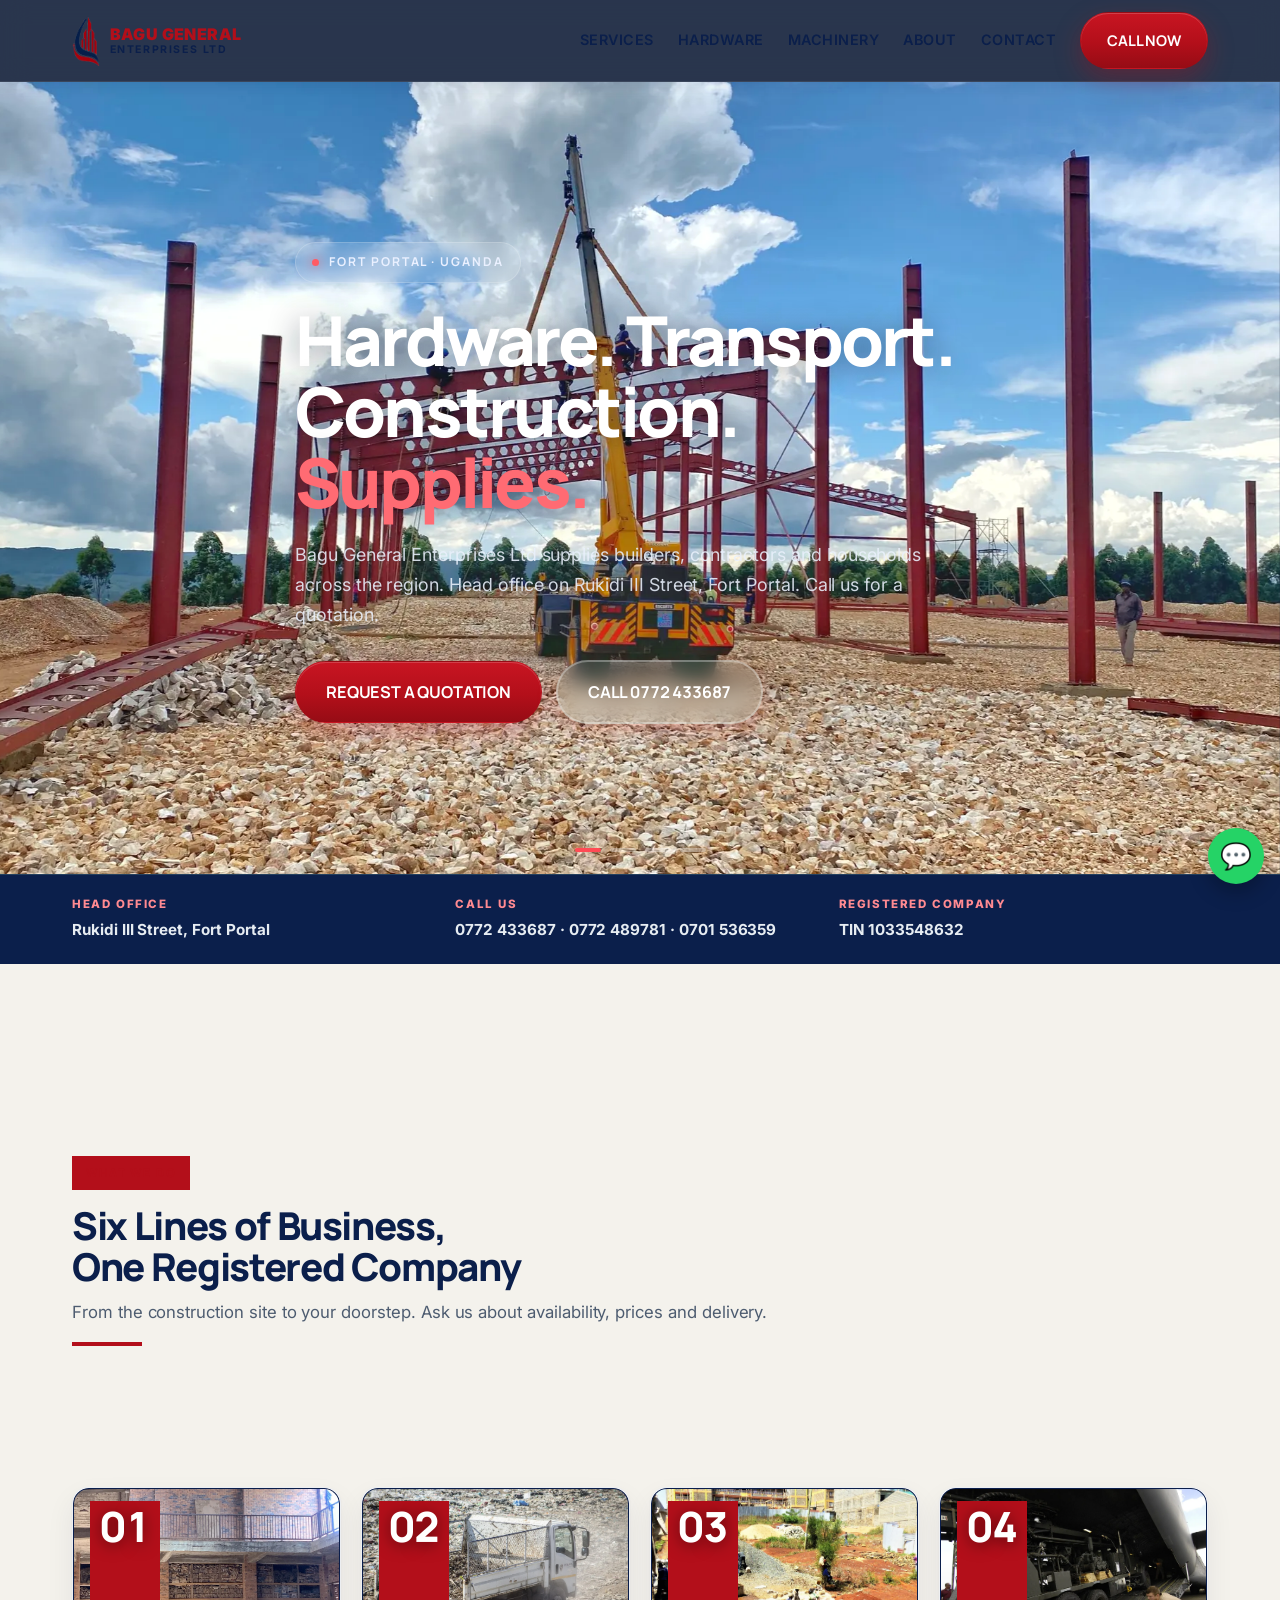
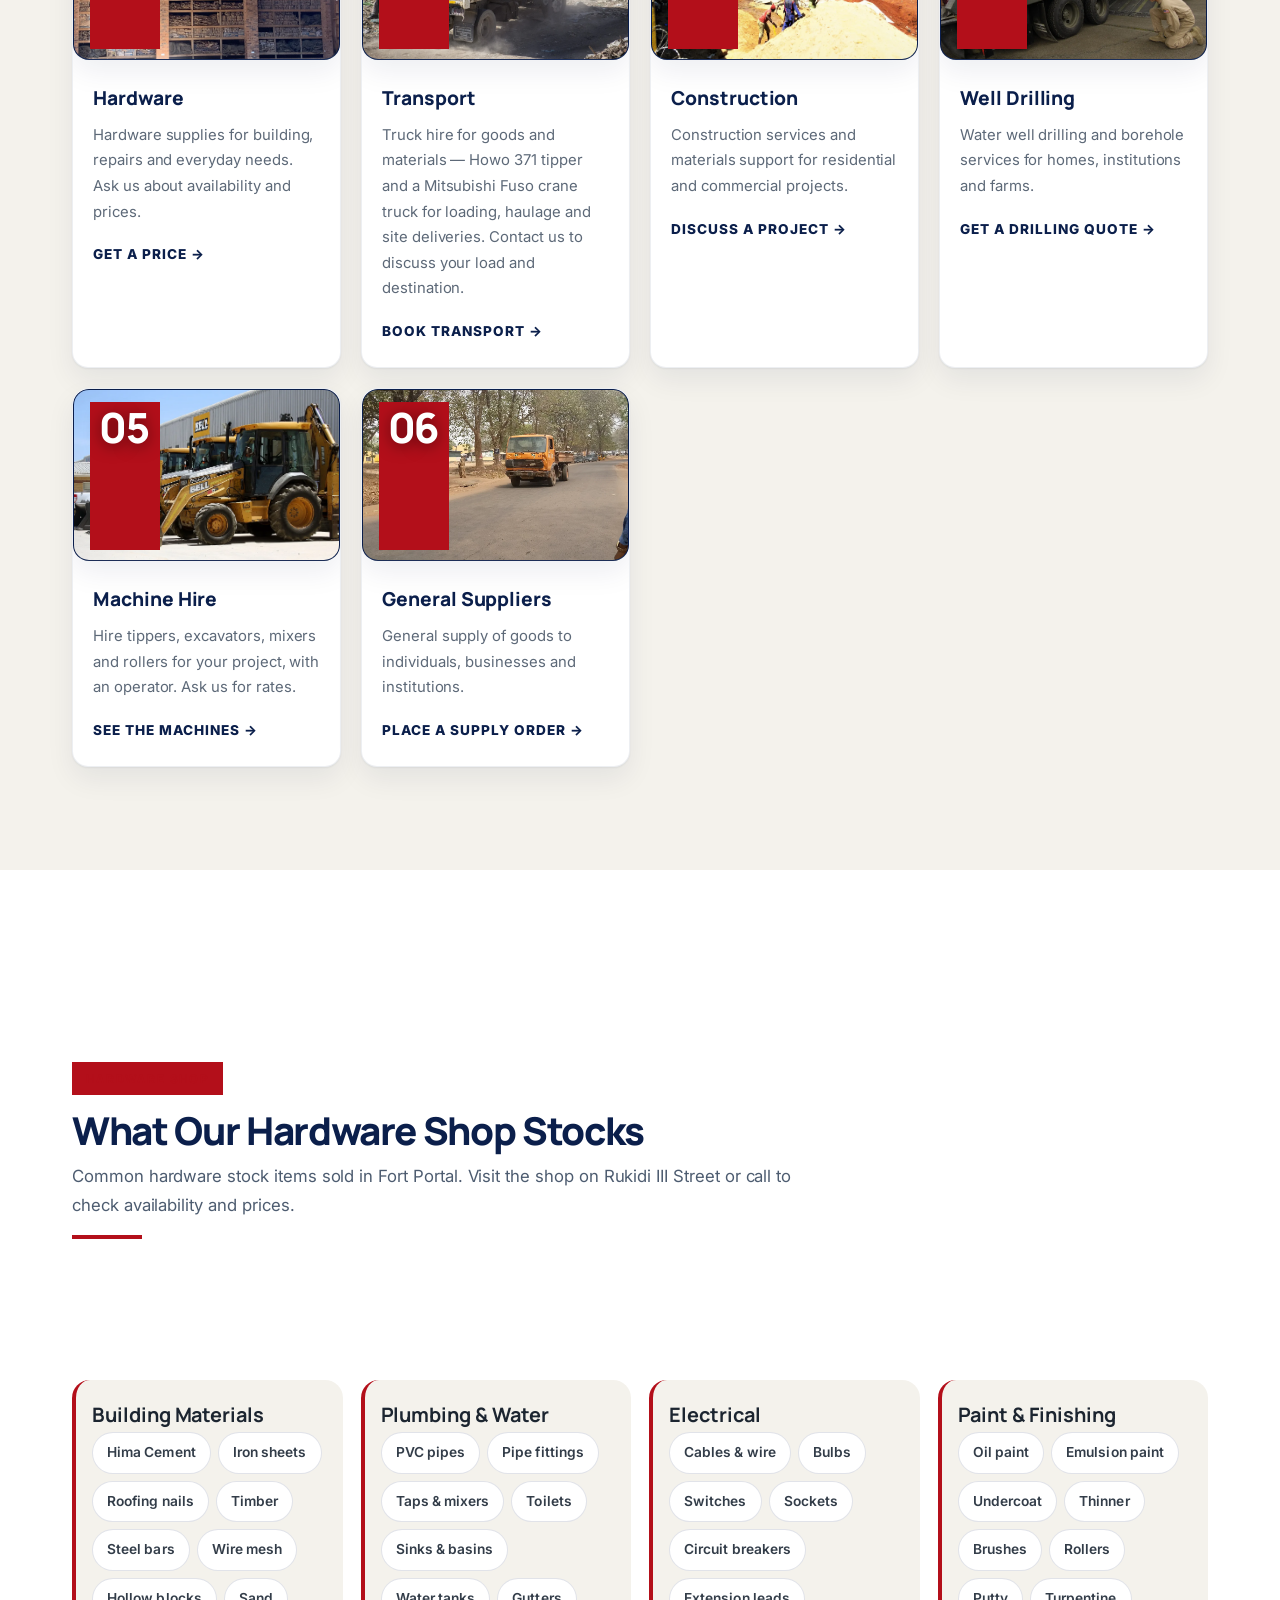
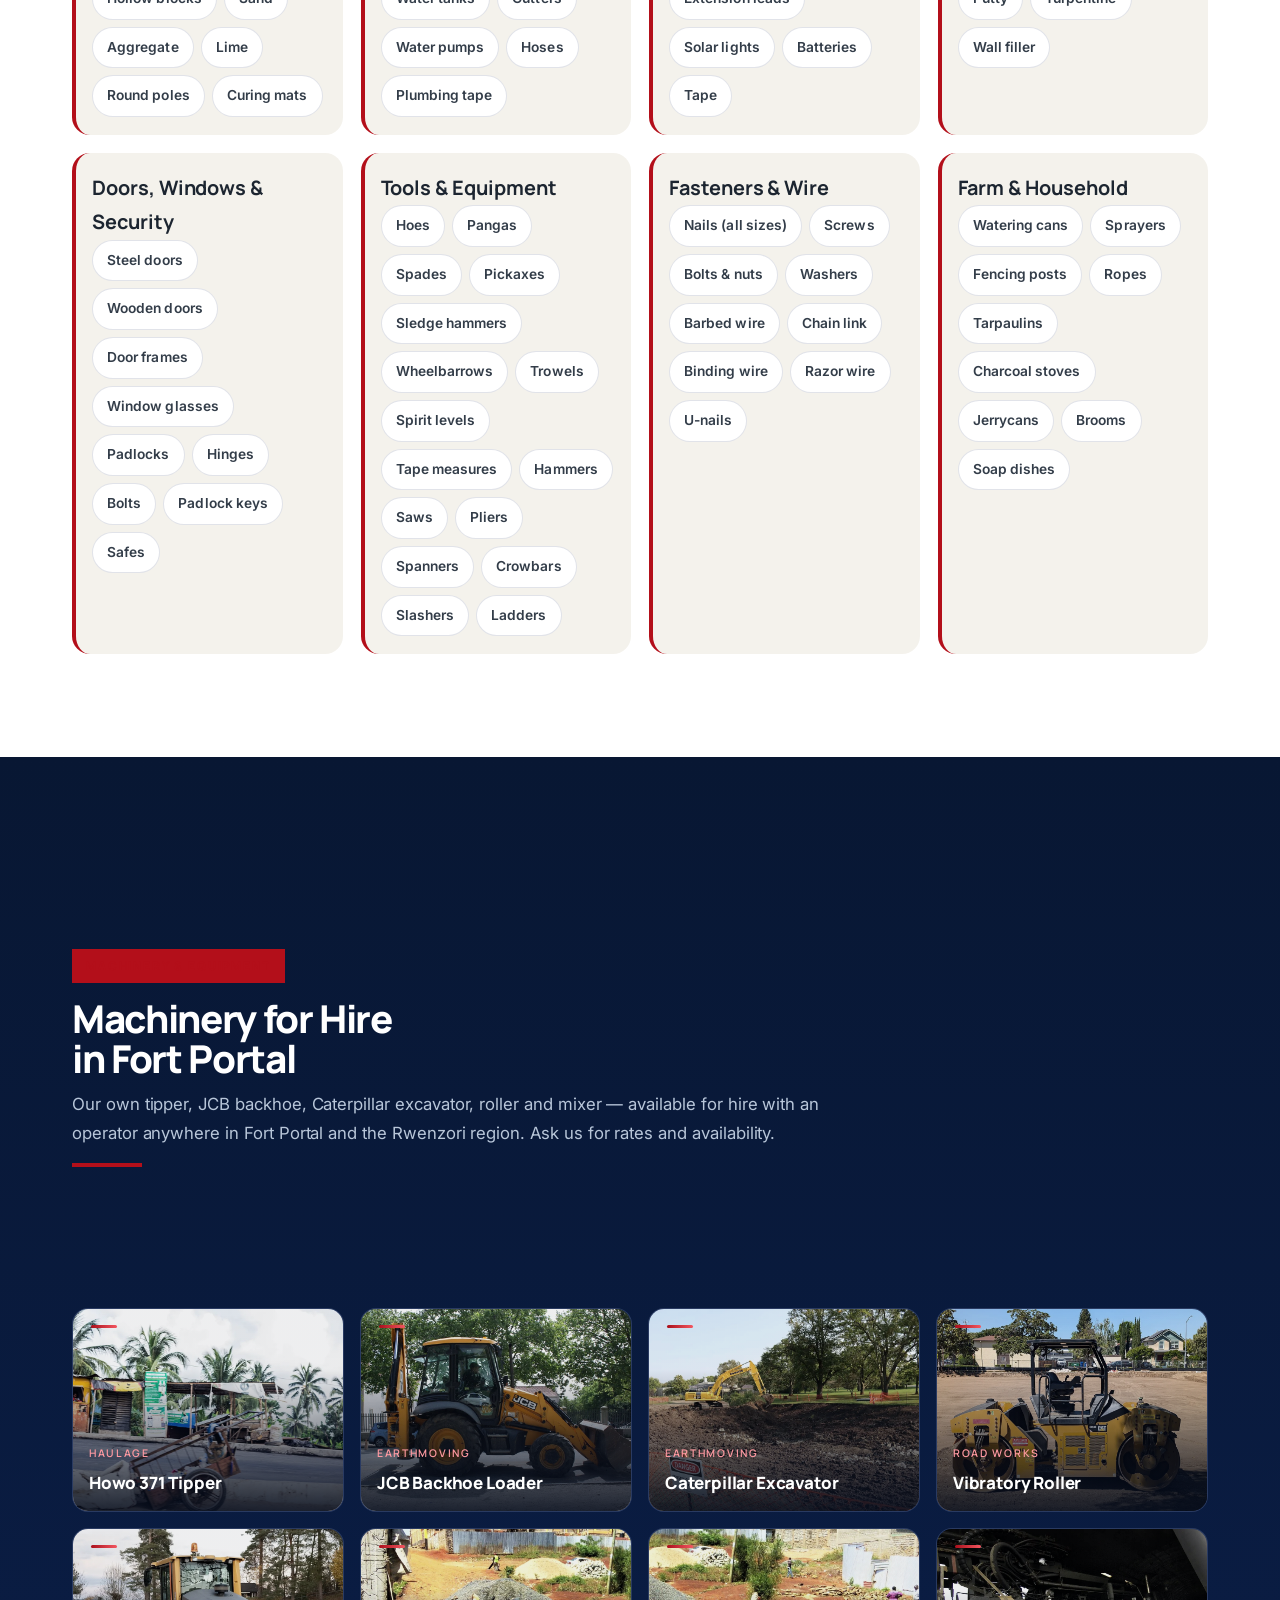
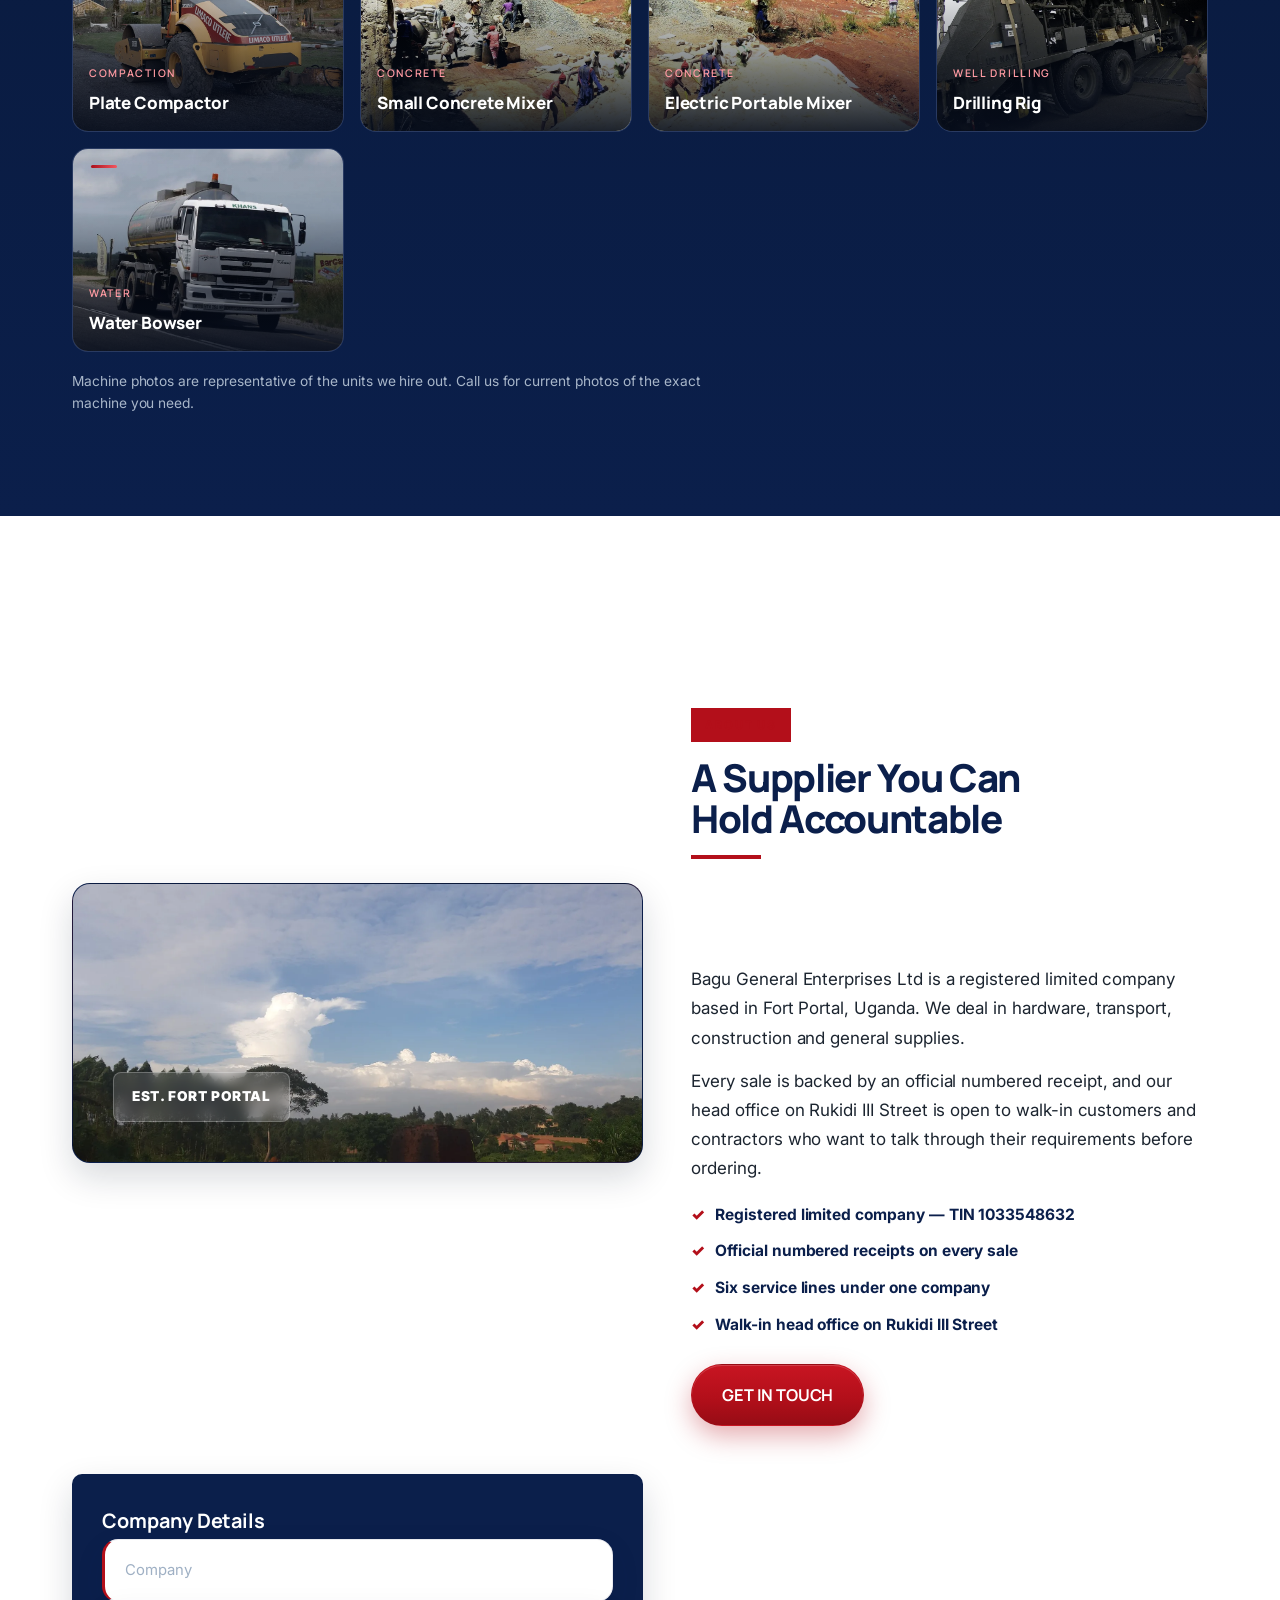
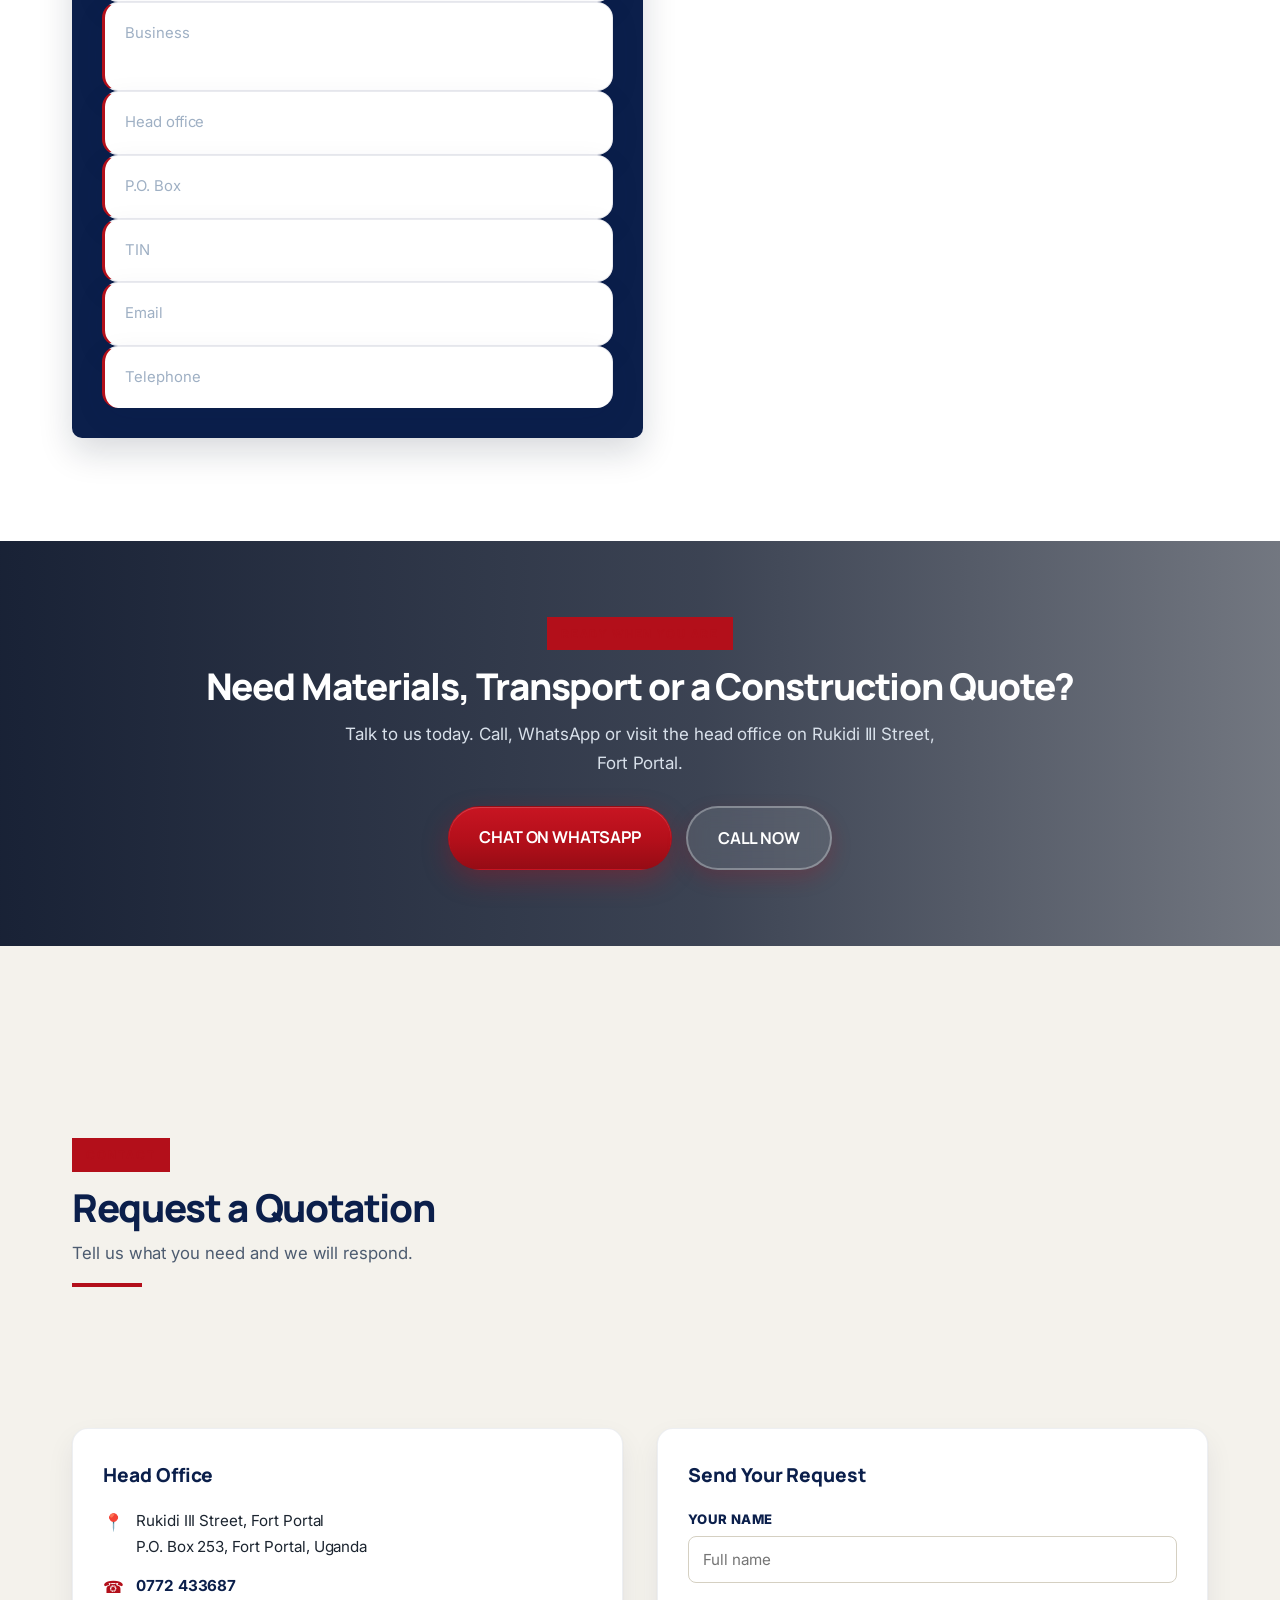
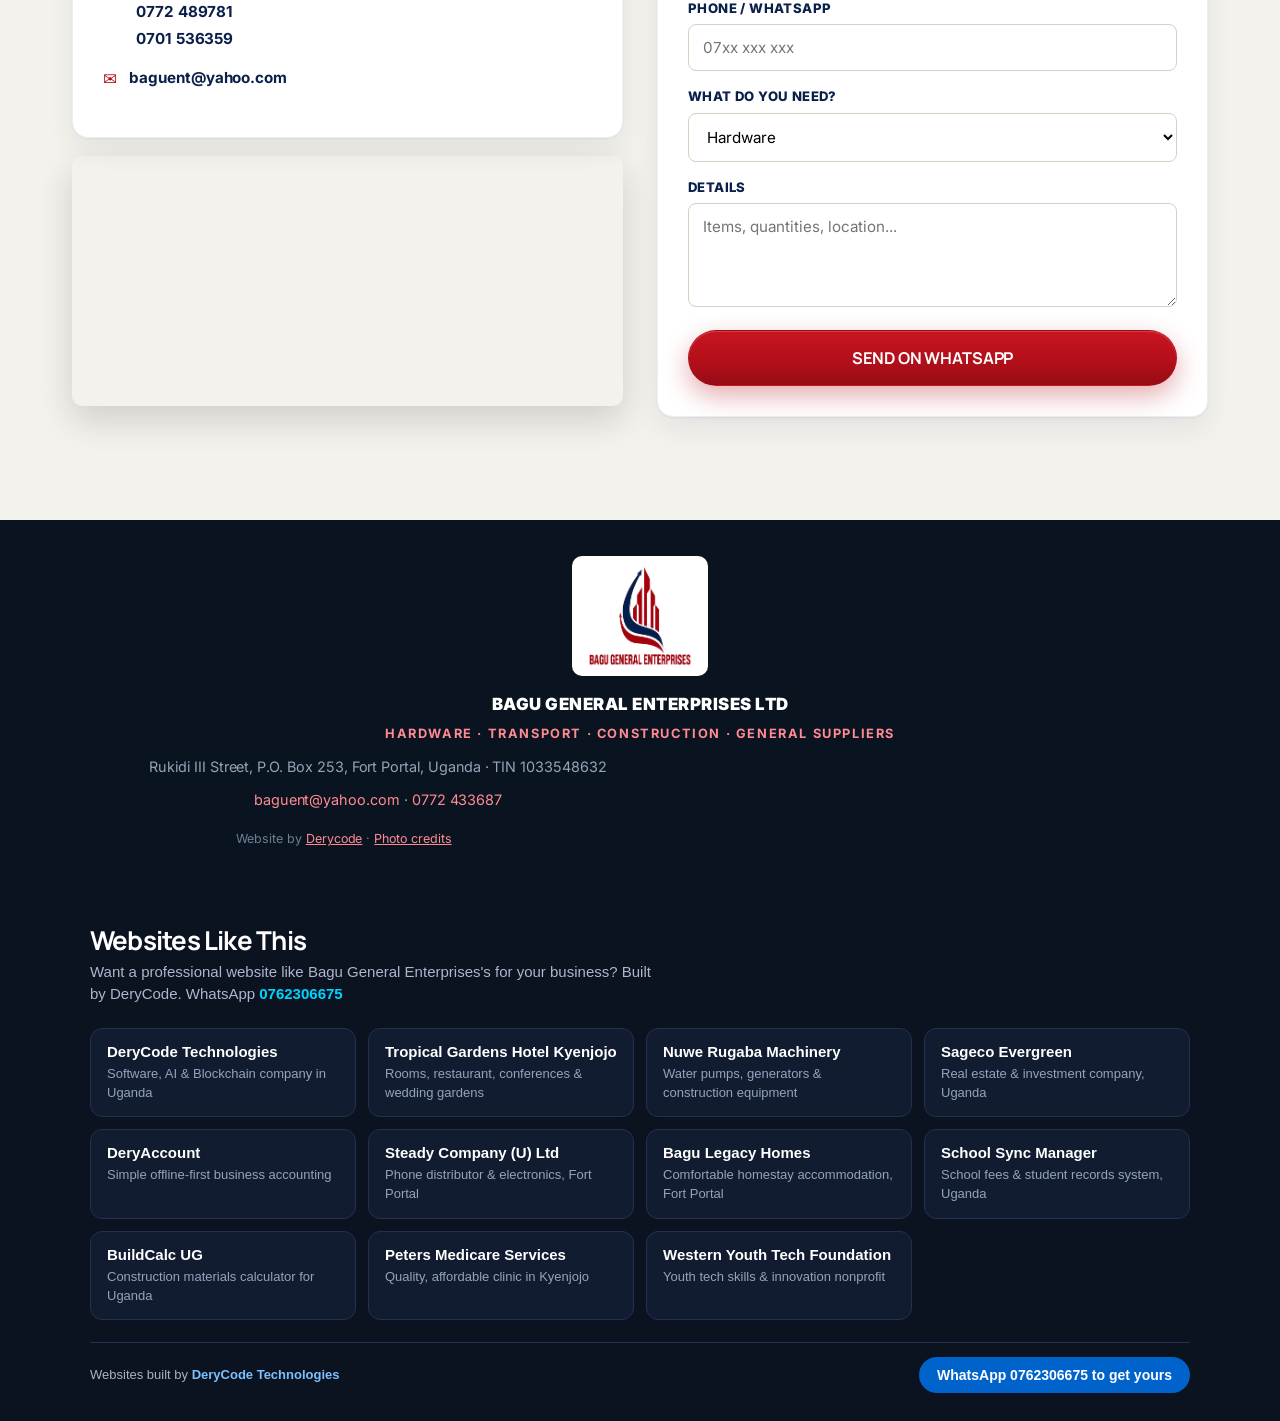
==== commit 8da34917: "hero: slide 2 now an excavator and slide 3 a JCB backhoe at 2000px; credits and sw v17 updated" ====
--- a/index.html
+++ b/index.html
@@ -508,7 +508,7 @@
 </header>
 
 <section class="hero" style="padding:0">
-  <div class="hero-slider"><div class="hero-slide active" style="background-image:url('images/hero_tea.webp?v=16')"></div><div class="hero-slide" style="background-image:url('images/hero_road.webp?v=16')"></div><div class="hero-slide" style="background-image:url('images/hero_sugar.webp?v=16')"></div></div><div class="overlay"></div>
+  <div class="hero-slider"><div class="hero-slide active" style="background-image:url('images/hero_tea.webp?v=16')"></div><div class="hero-slide" style="background-image:url('images/hero_excavator.webp?v=17')"></div><div class="hero-slide" style="background-image:url('images/hero_backhoe.webp?v=17')"></div></div><div class="overlay"></div>
   <div class="wrap">
     <div class="kicker">Fort Portal &middot; Uganda</div>
     <h1>Hardware. Transport.<br>Construction. <span>Supplies.</span></h1>
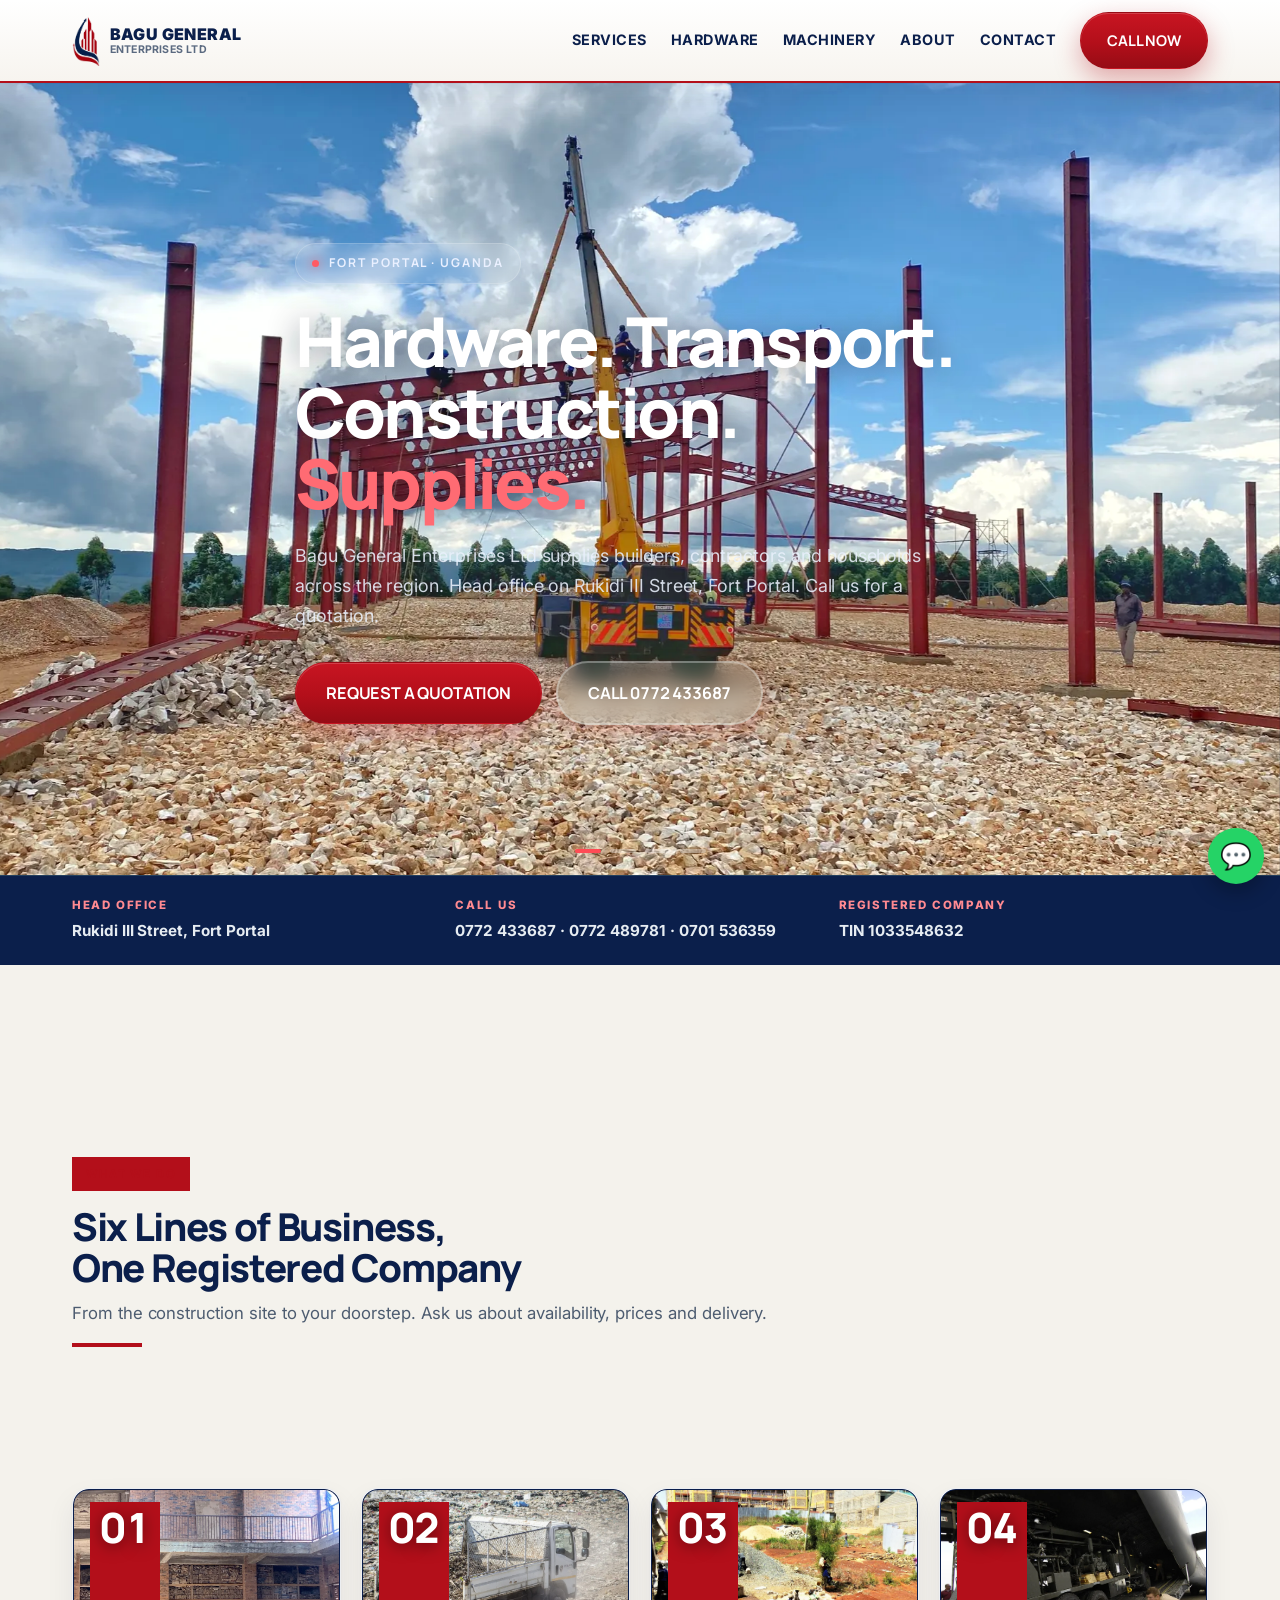
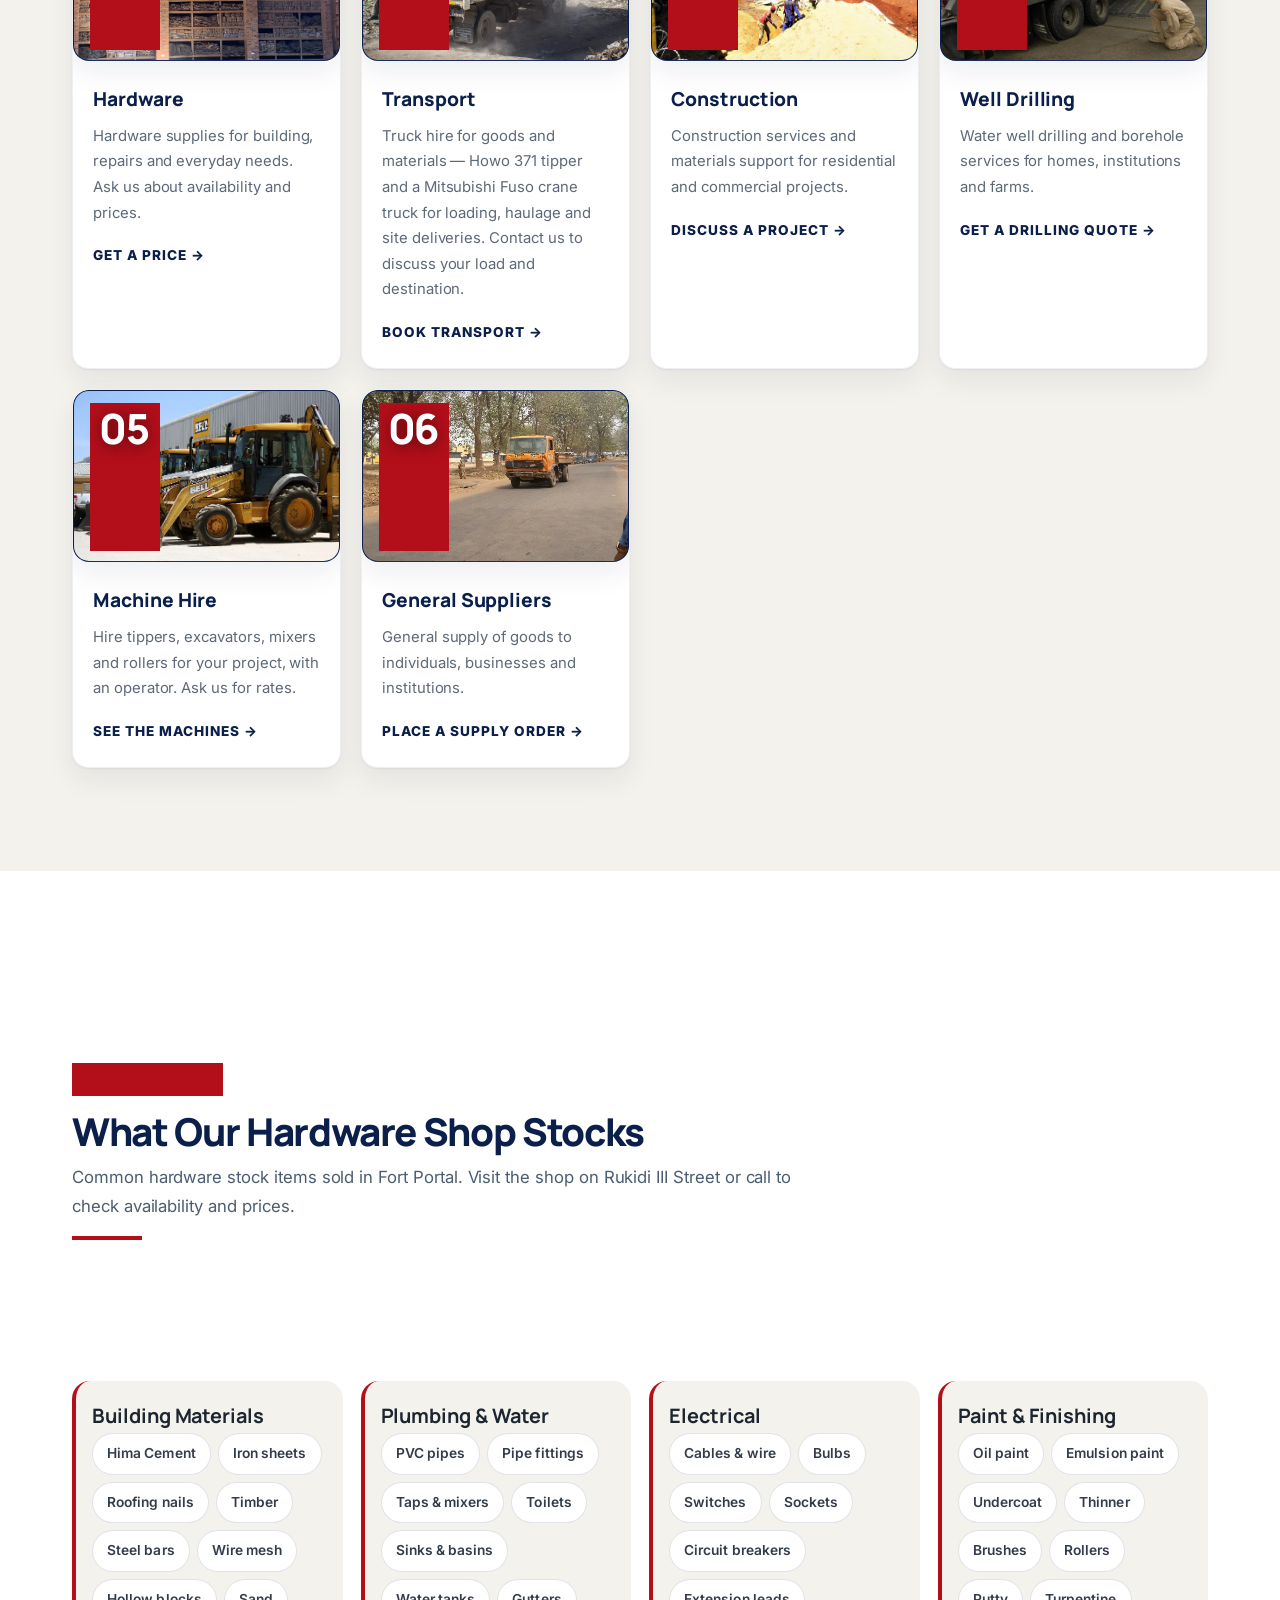
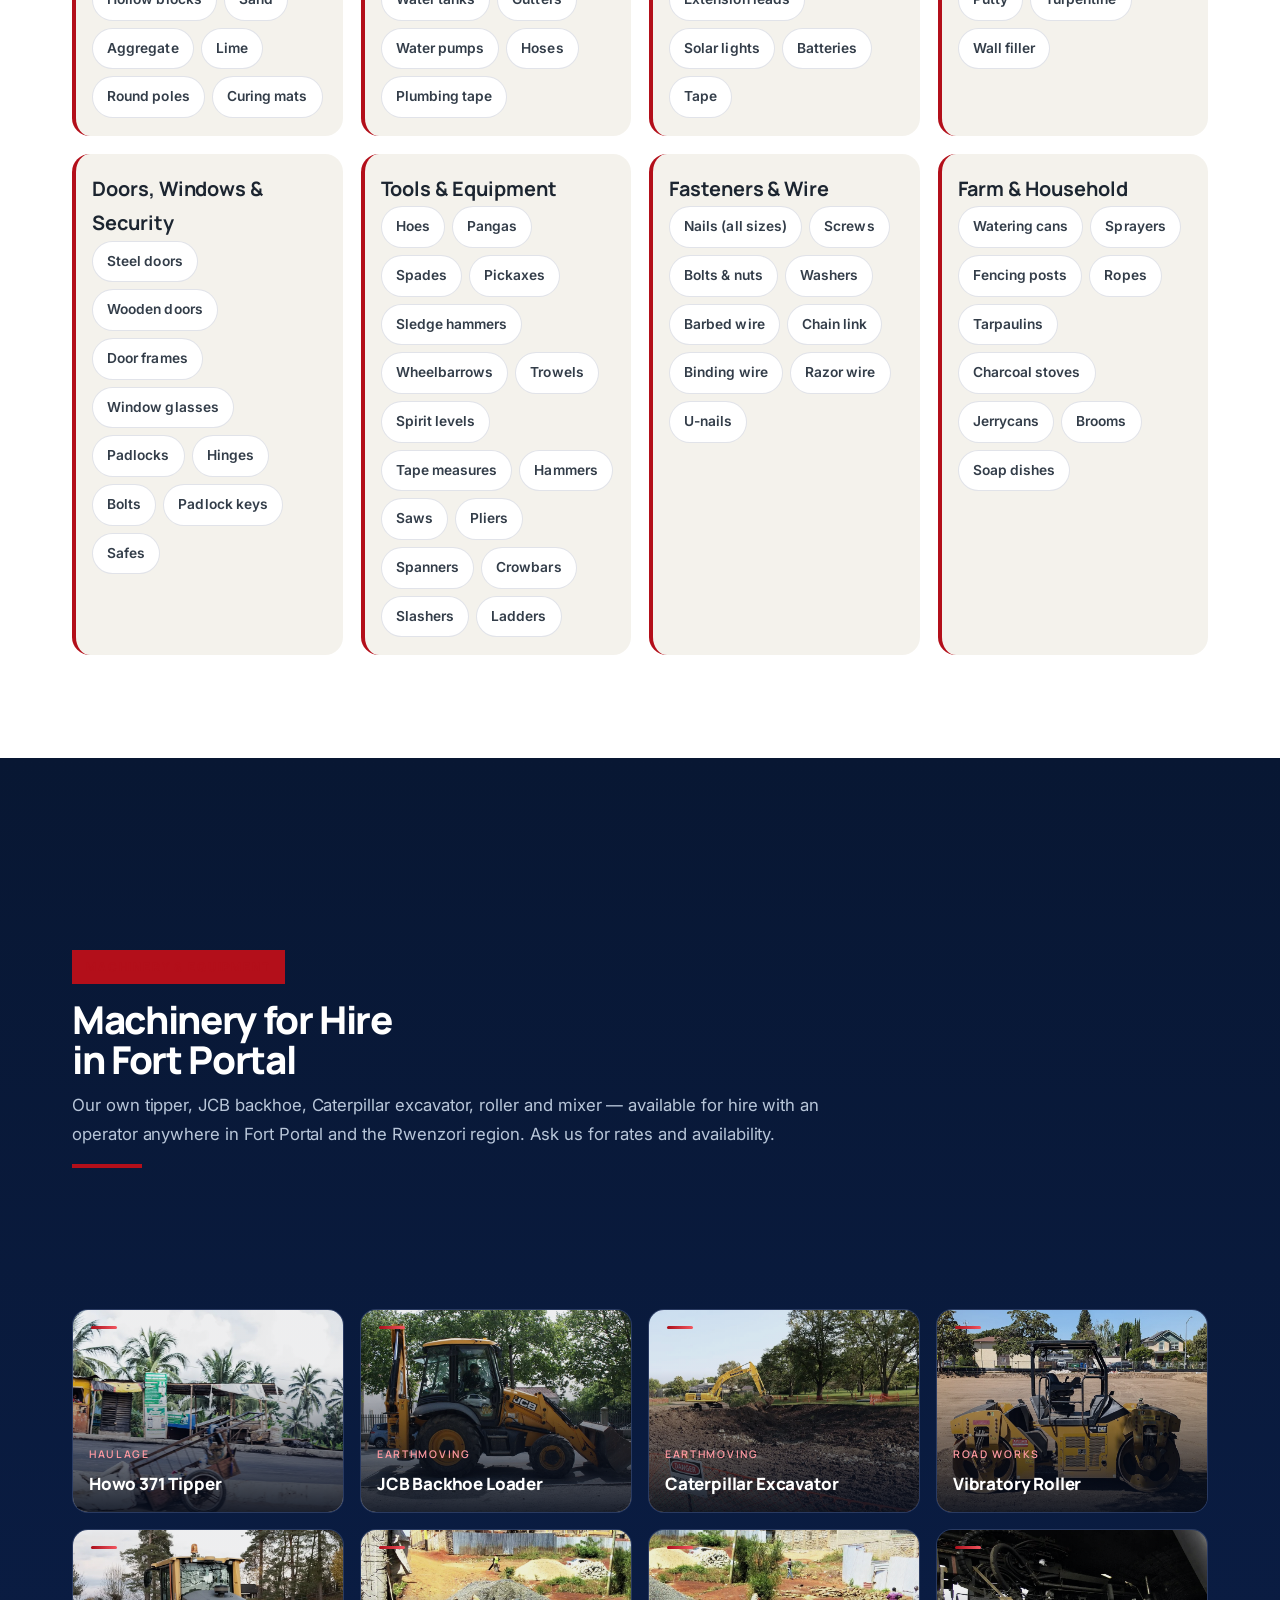
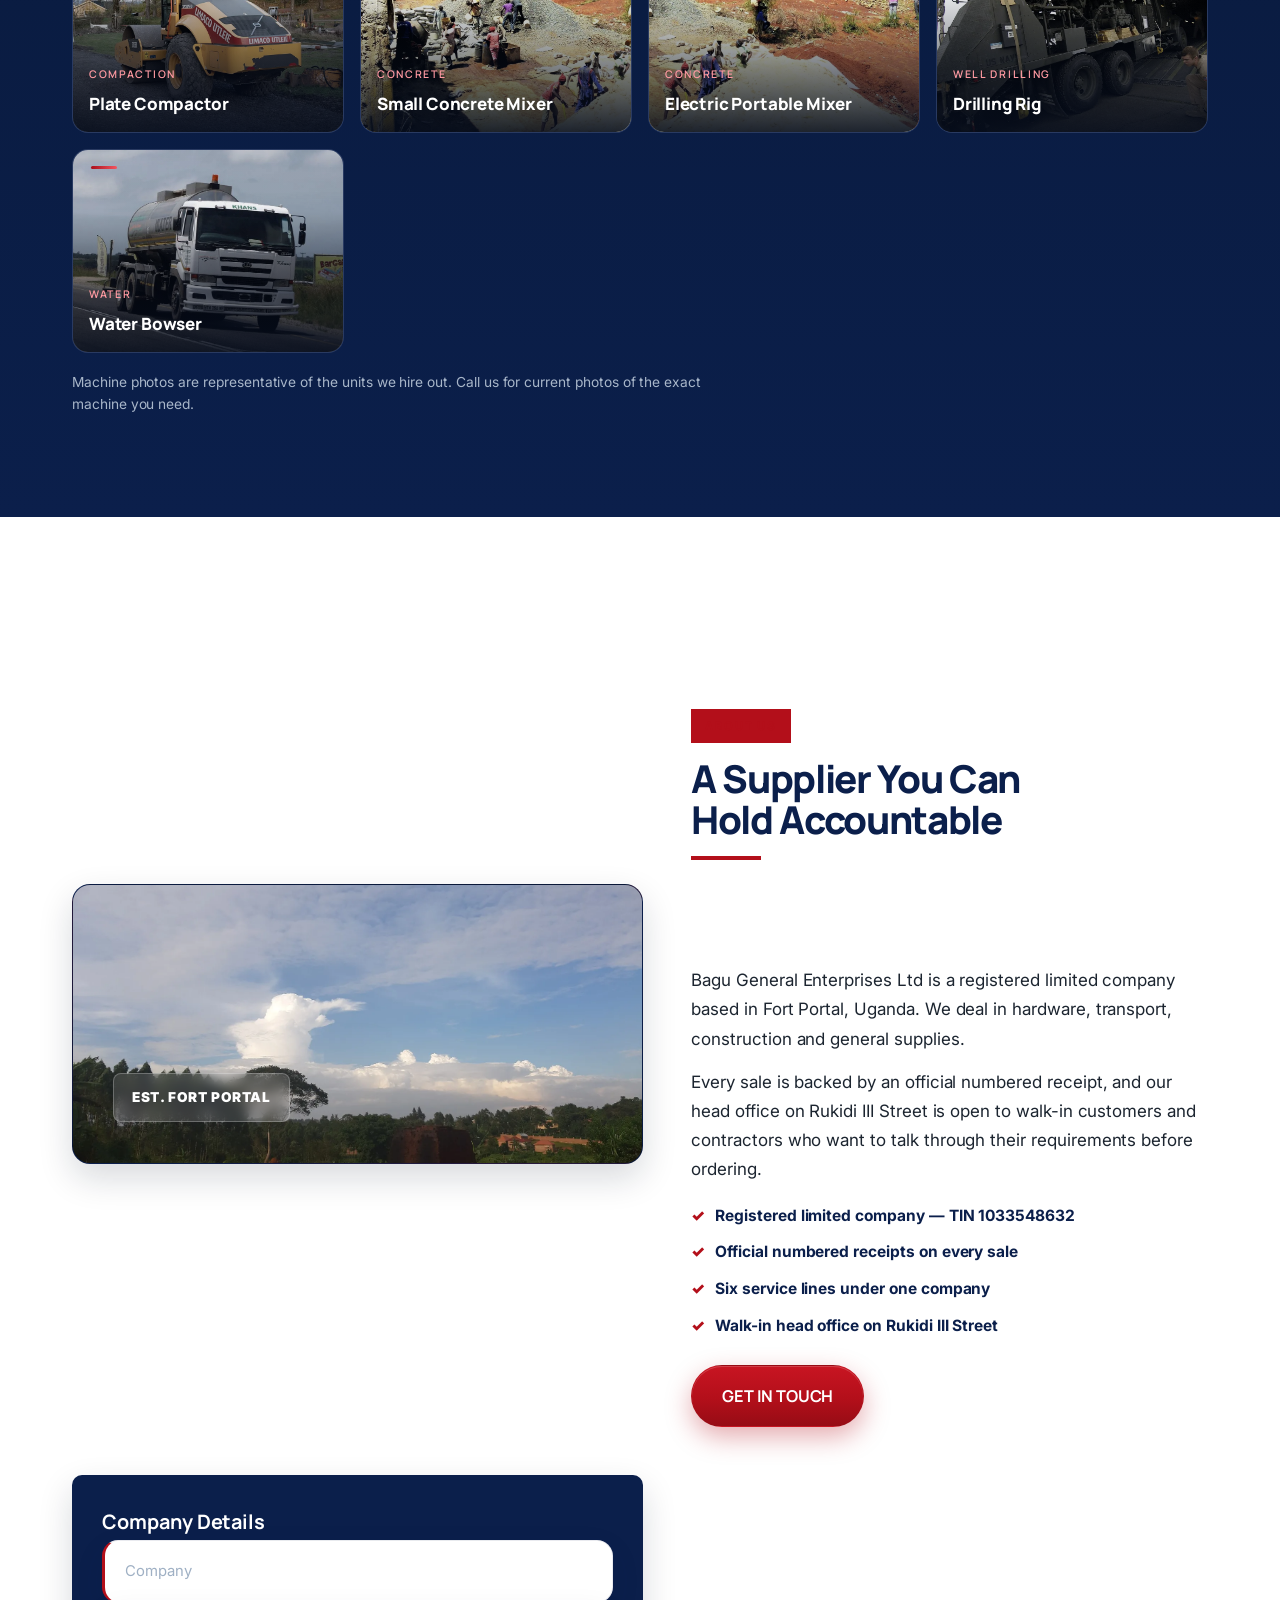
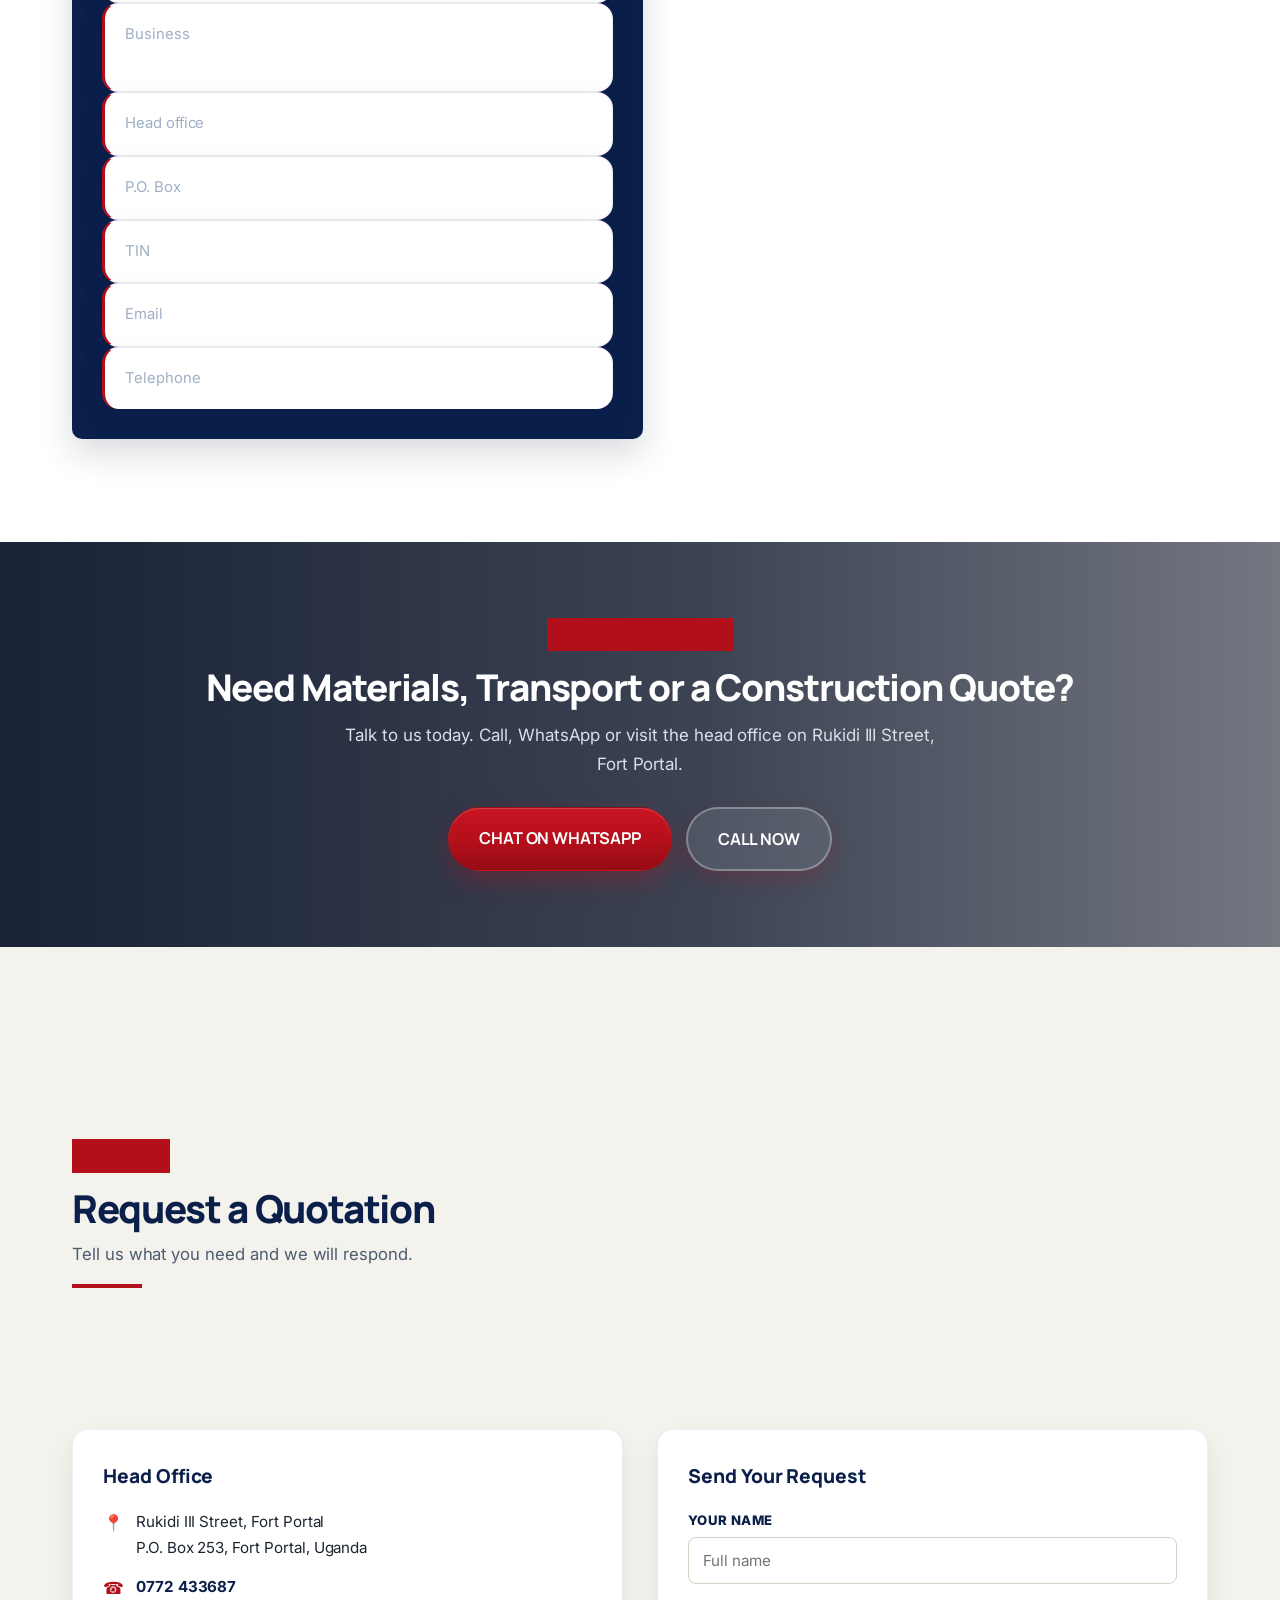
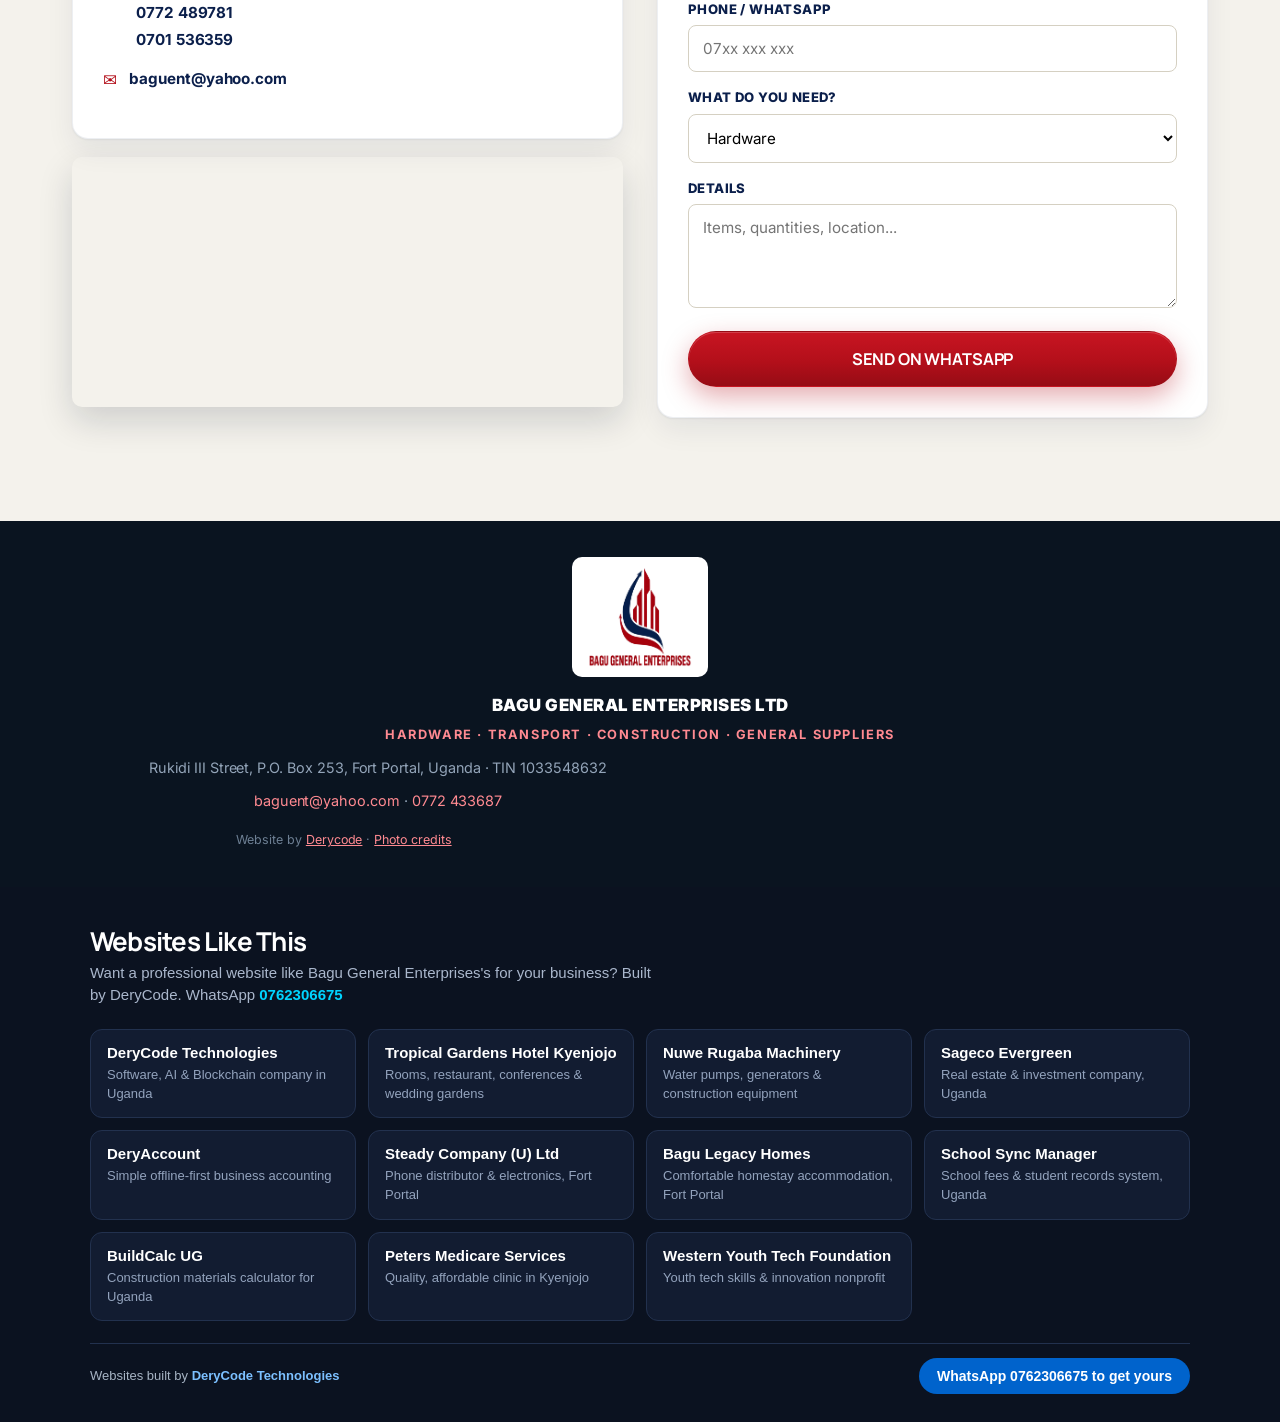
==== commit a4e2b989: "header: light porcelain masthead with red rule so the dark maroon logo and nav are legible" ====
--- a/index.html
+++ b/index.html
@@ -488,6 +488,25 @@
 /* closing band behind a real load of granite */
 .band .bg{background-size:cover;background-position:center;background-repeat:no-repeat}
 .band .ov{background:linear-gradient(90deg,rgba(8,18,40,.93) 0%,rgba(8,18,40,.78) 55%,rgba(8,18,40,.55) 100%)}
+
+/* ===== v18: light masthead so the dark logo and nav read clearly ===== */
+header{
+  background:linear-gradient(180deg,#ffffff 0%,#f7f4ef 100%);
+  border-bottom:2px solid var(--red);
+  box-shadow:0 1px 0 rgba(11,31,75,.05),0 8px 28px rgba(11,31,75,.10);
+  color:var(--navy);
+}
+header .logo{color:var(--navy);font-weight:900}
+header .logo small{color:#5b6a80;font-weight:700;letter-spacing:.02em}
+header nav a{color:var(--navy);font-weight:700}
+header nav a:hover{color:var(--red)}
+nav a:not(.btn)::after{background:var(--red)}
+header .burger{color:var(--navy)}
+header .btn{box-shadow:0 8px 20px rgba(179,15,26,.24)}
+@media(max-width:840px){
+  nav{background:#fff;border-top:1px solid rgba(11,31,75,.10);box-shadow:0 18px 34px rgba(11,31,75,.16)}
+  nav a{color:var(--navy)}
+}
 </style>
 </head>
 <body>
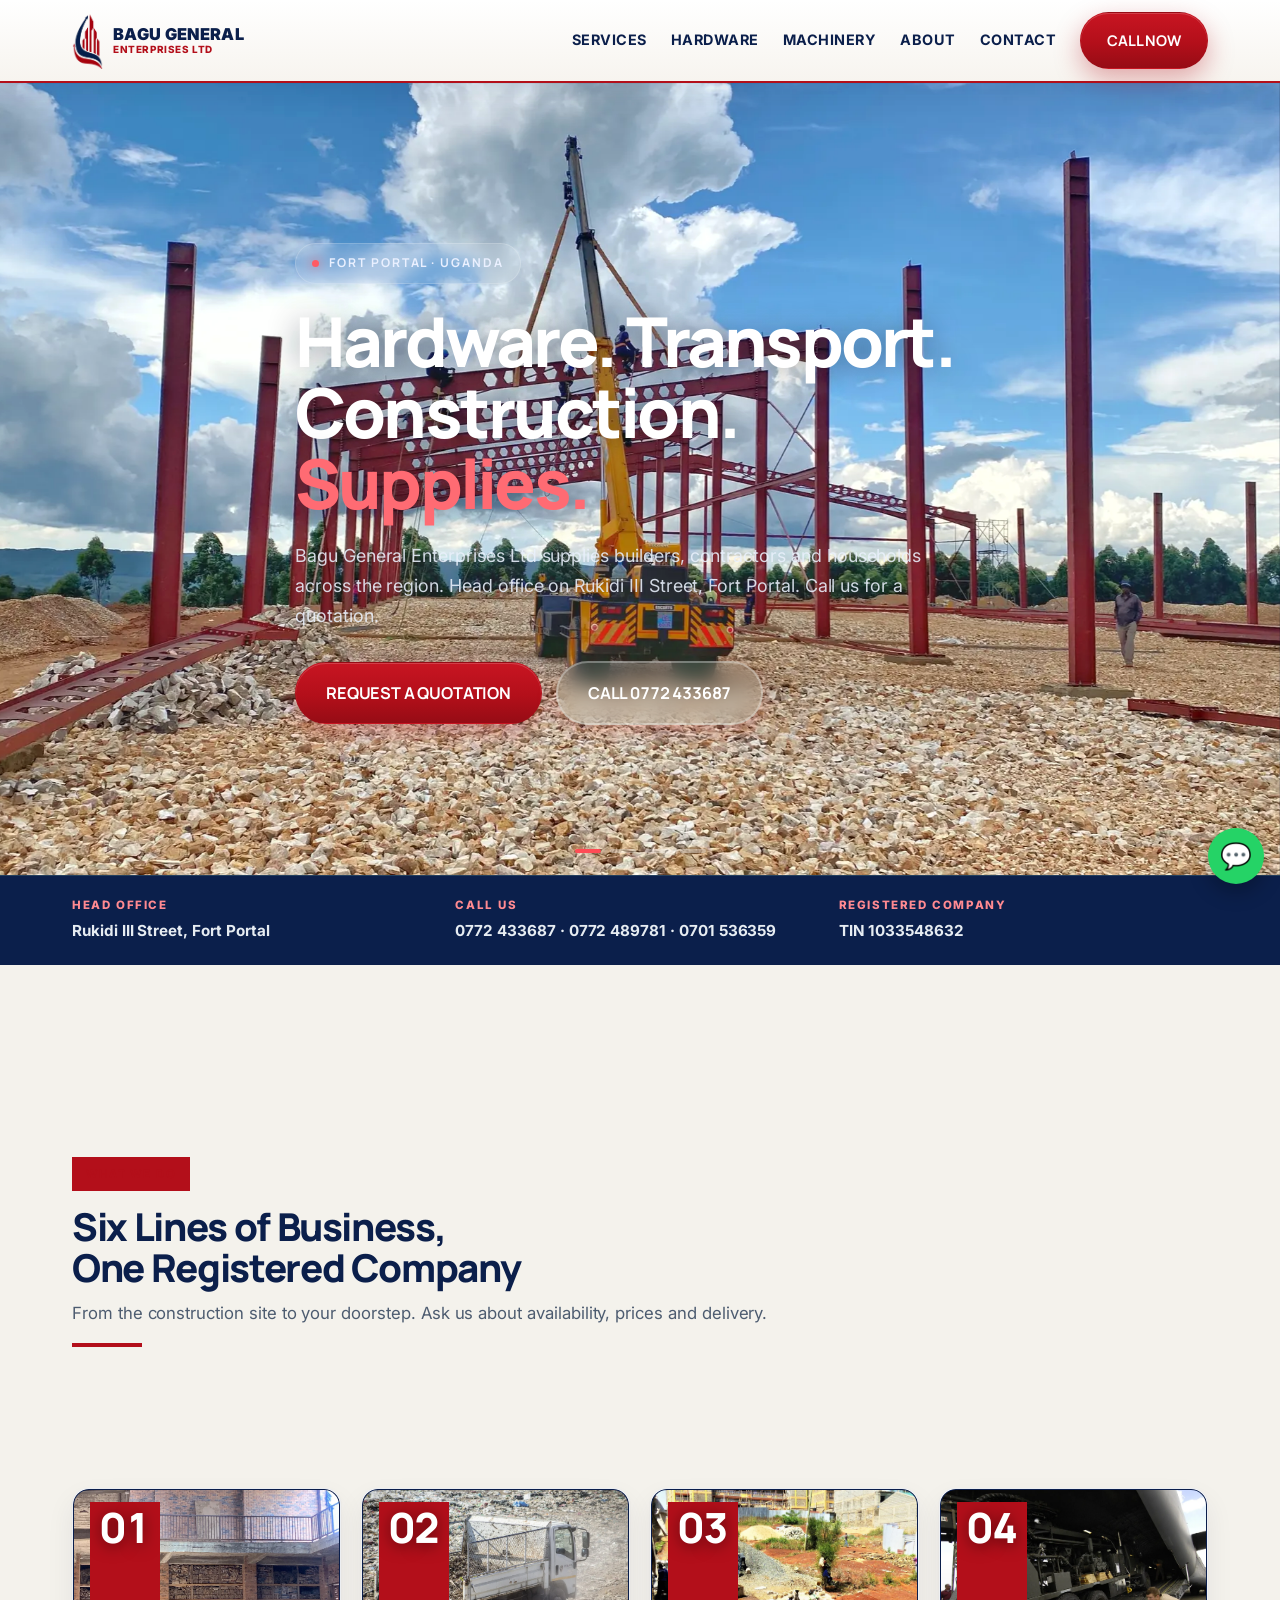
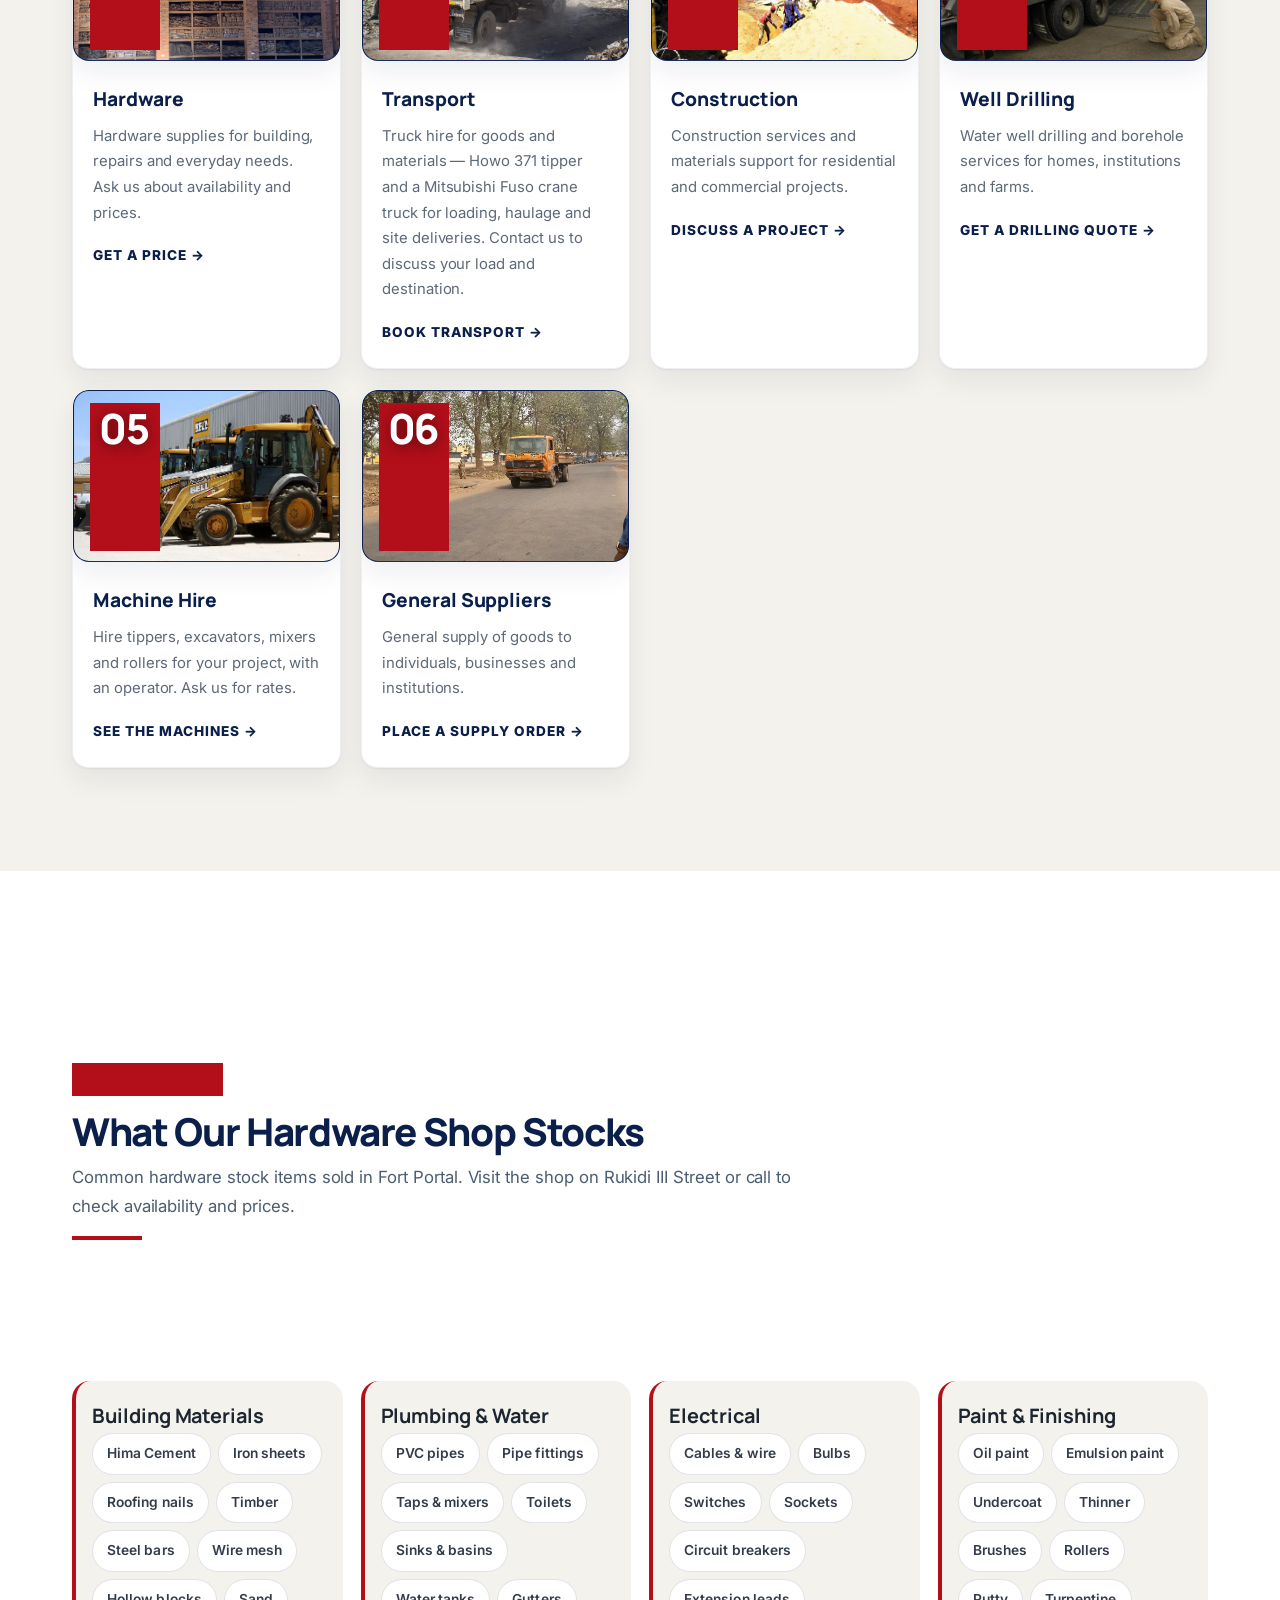
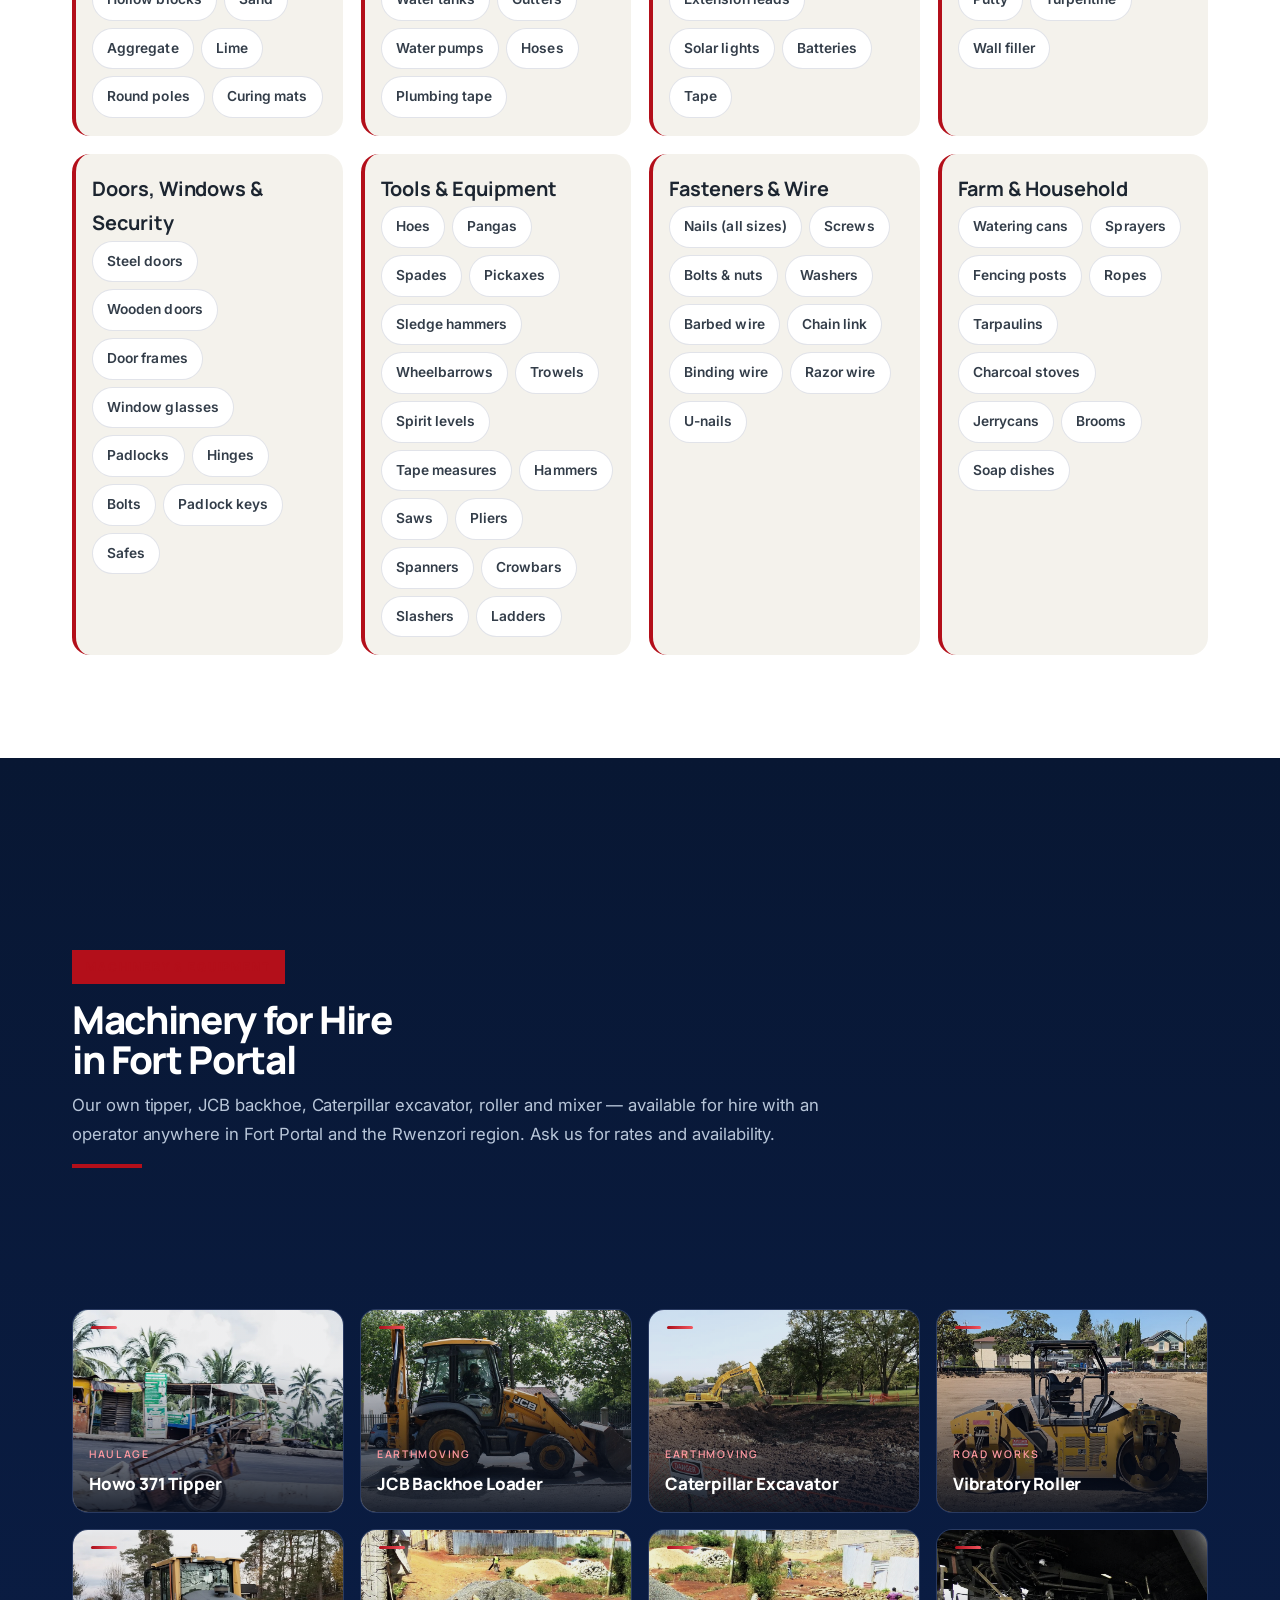
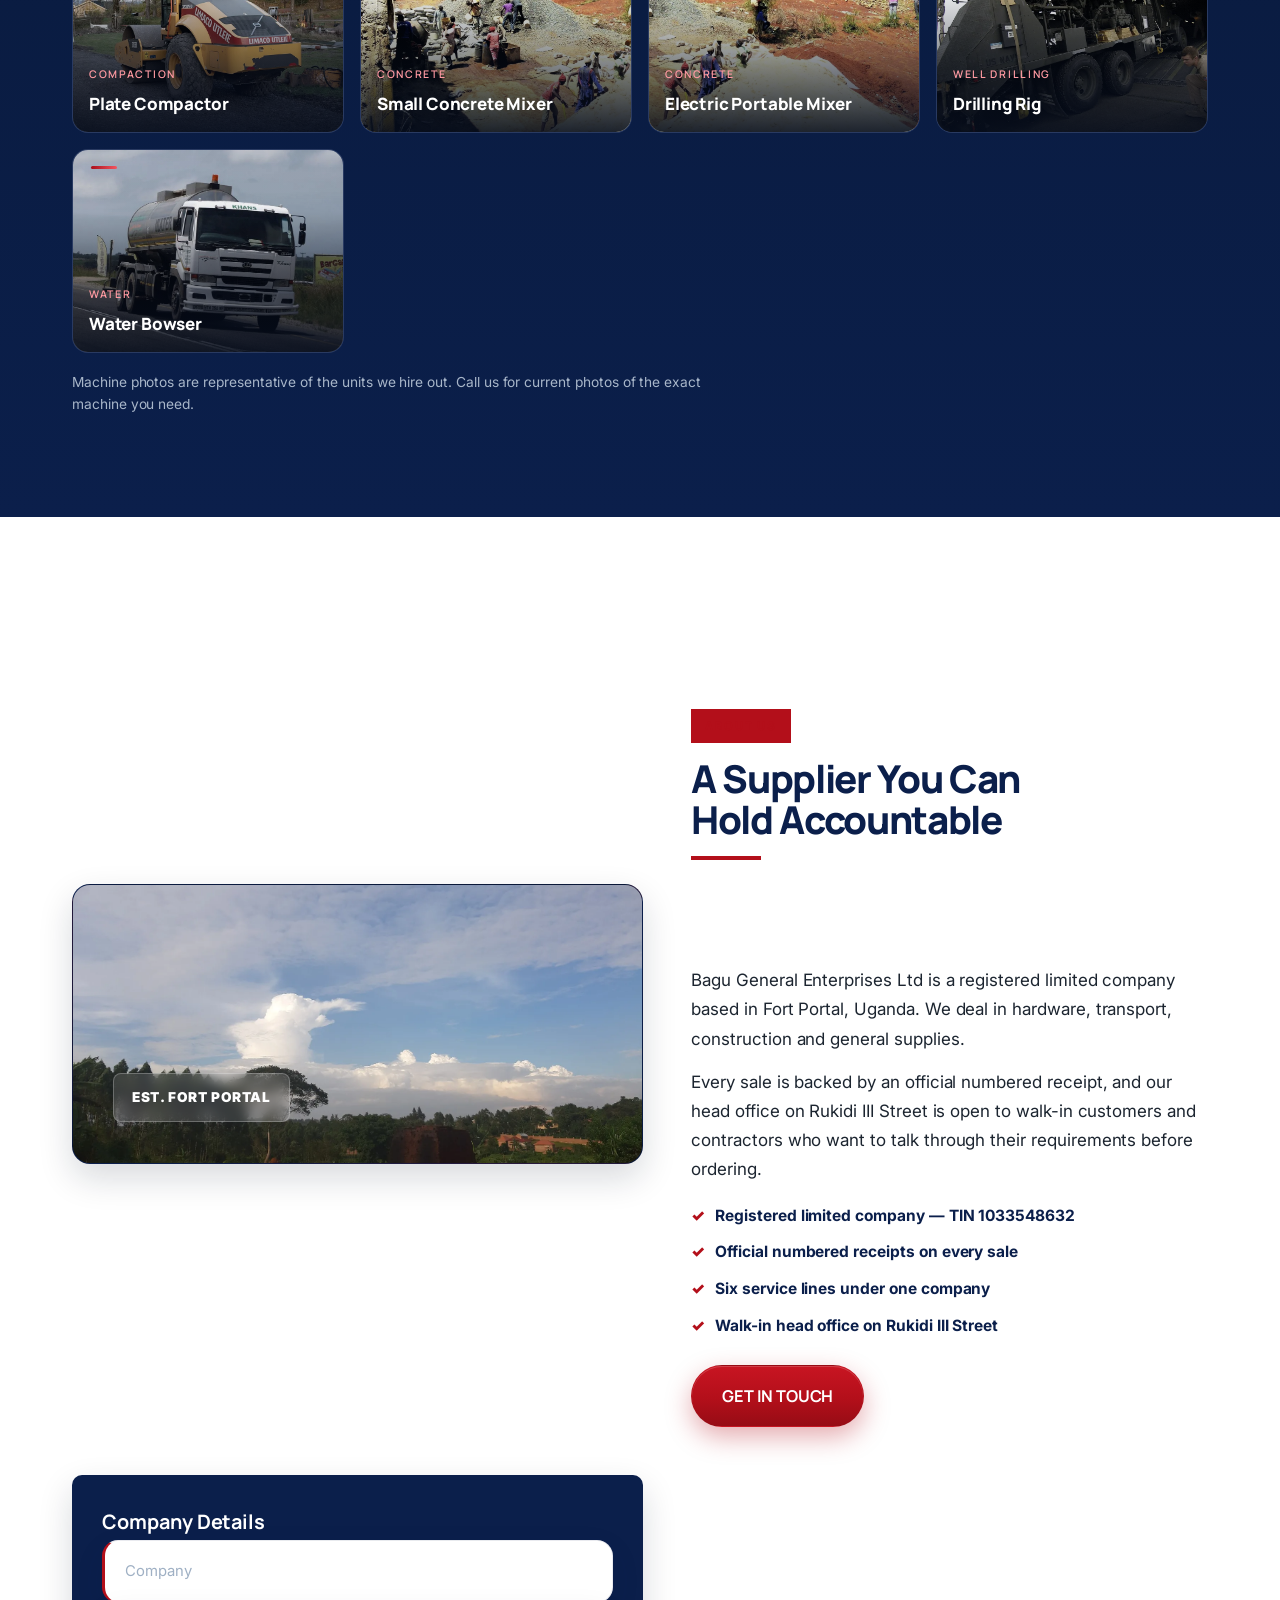
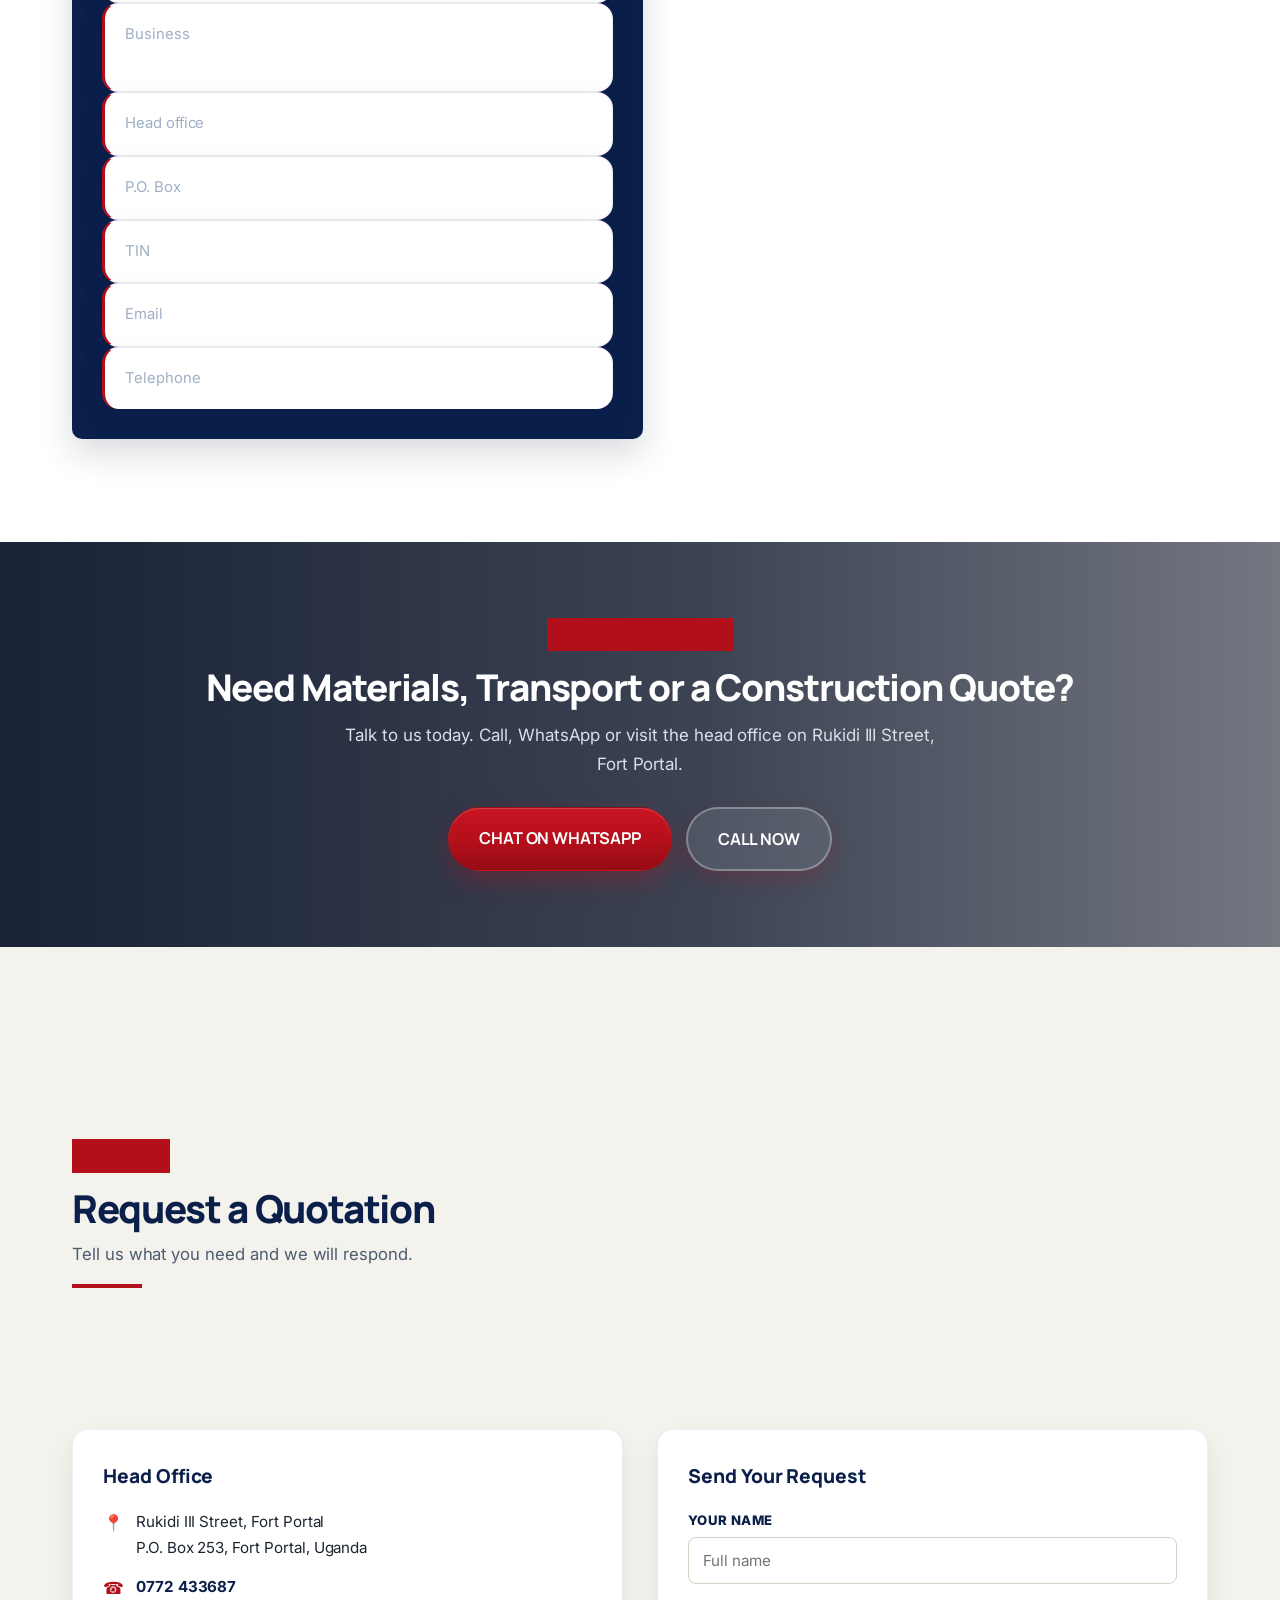
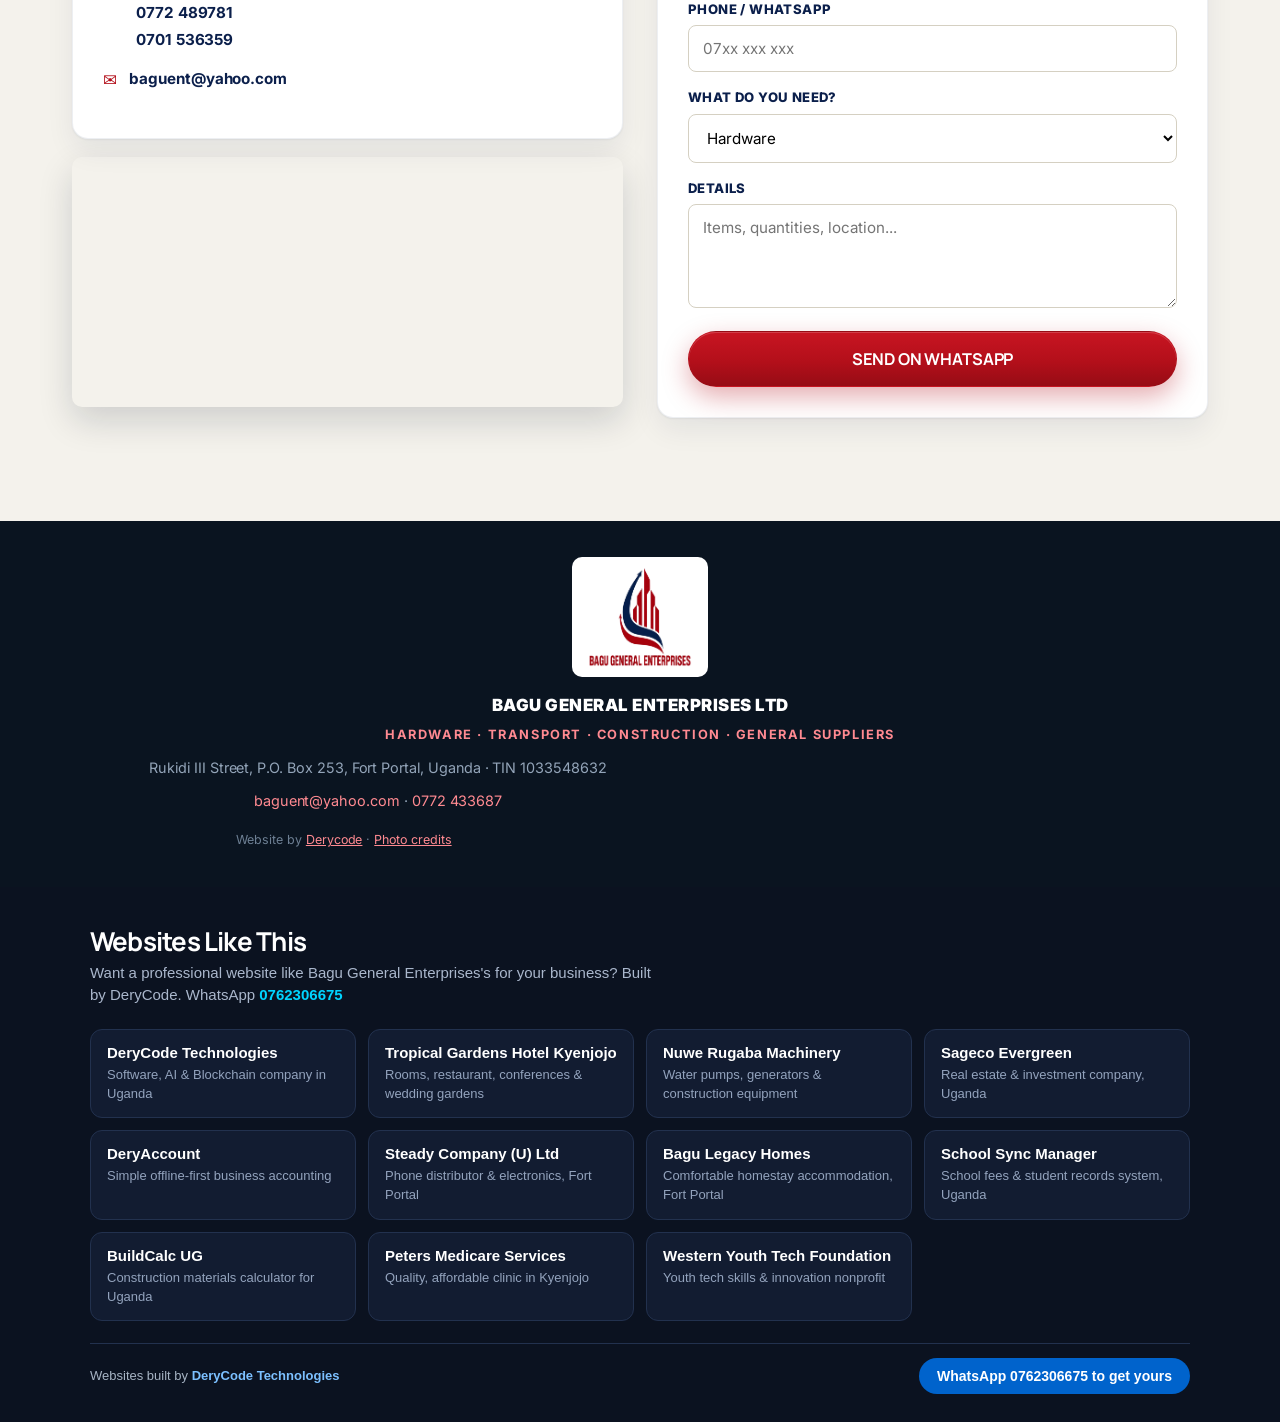
==== commit f7ec9f50: "header: larger logo mark and red uppercase sub-line for brand presence" ====
--- a/index.html
+++ b/index.html
@@ -507,6 +507,10 @@
   nav{background:#fff;border-top:1px solid rgba(11,31,75,.10);box-shadow:0 18px 34px rgba(11,31,75,.16)}
   nav a{color:var(--navy)}
 }
+
+header .logo img{height:56px}
+header .logo small{color:var(--red);font-weight:800;letter-spacing:.06em;text-transform:uppercase;font-size:.62rem}
+header .logo{font-size:1.02rem;letter-spacing:.02em}
 </style>
 </head>
 <body>
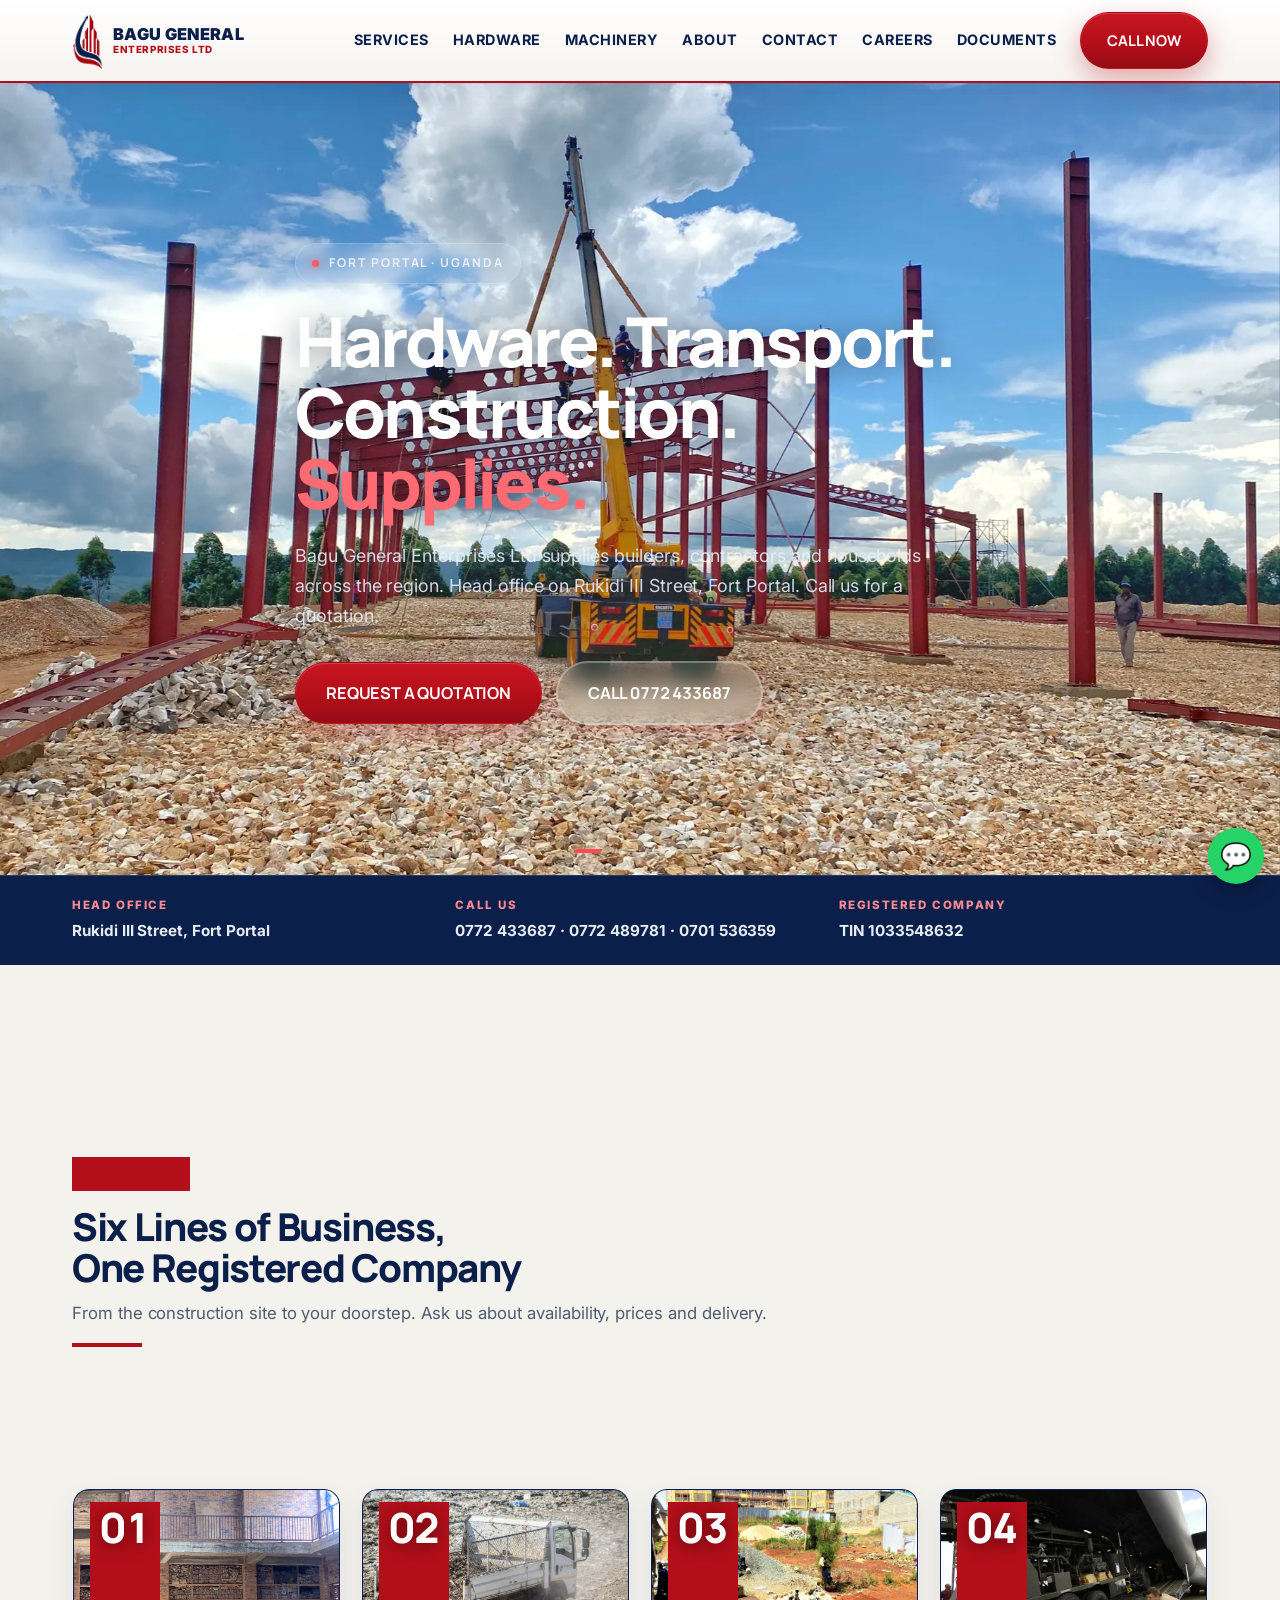
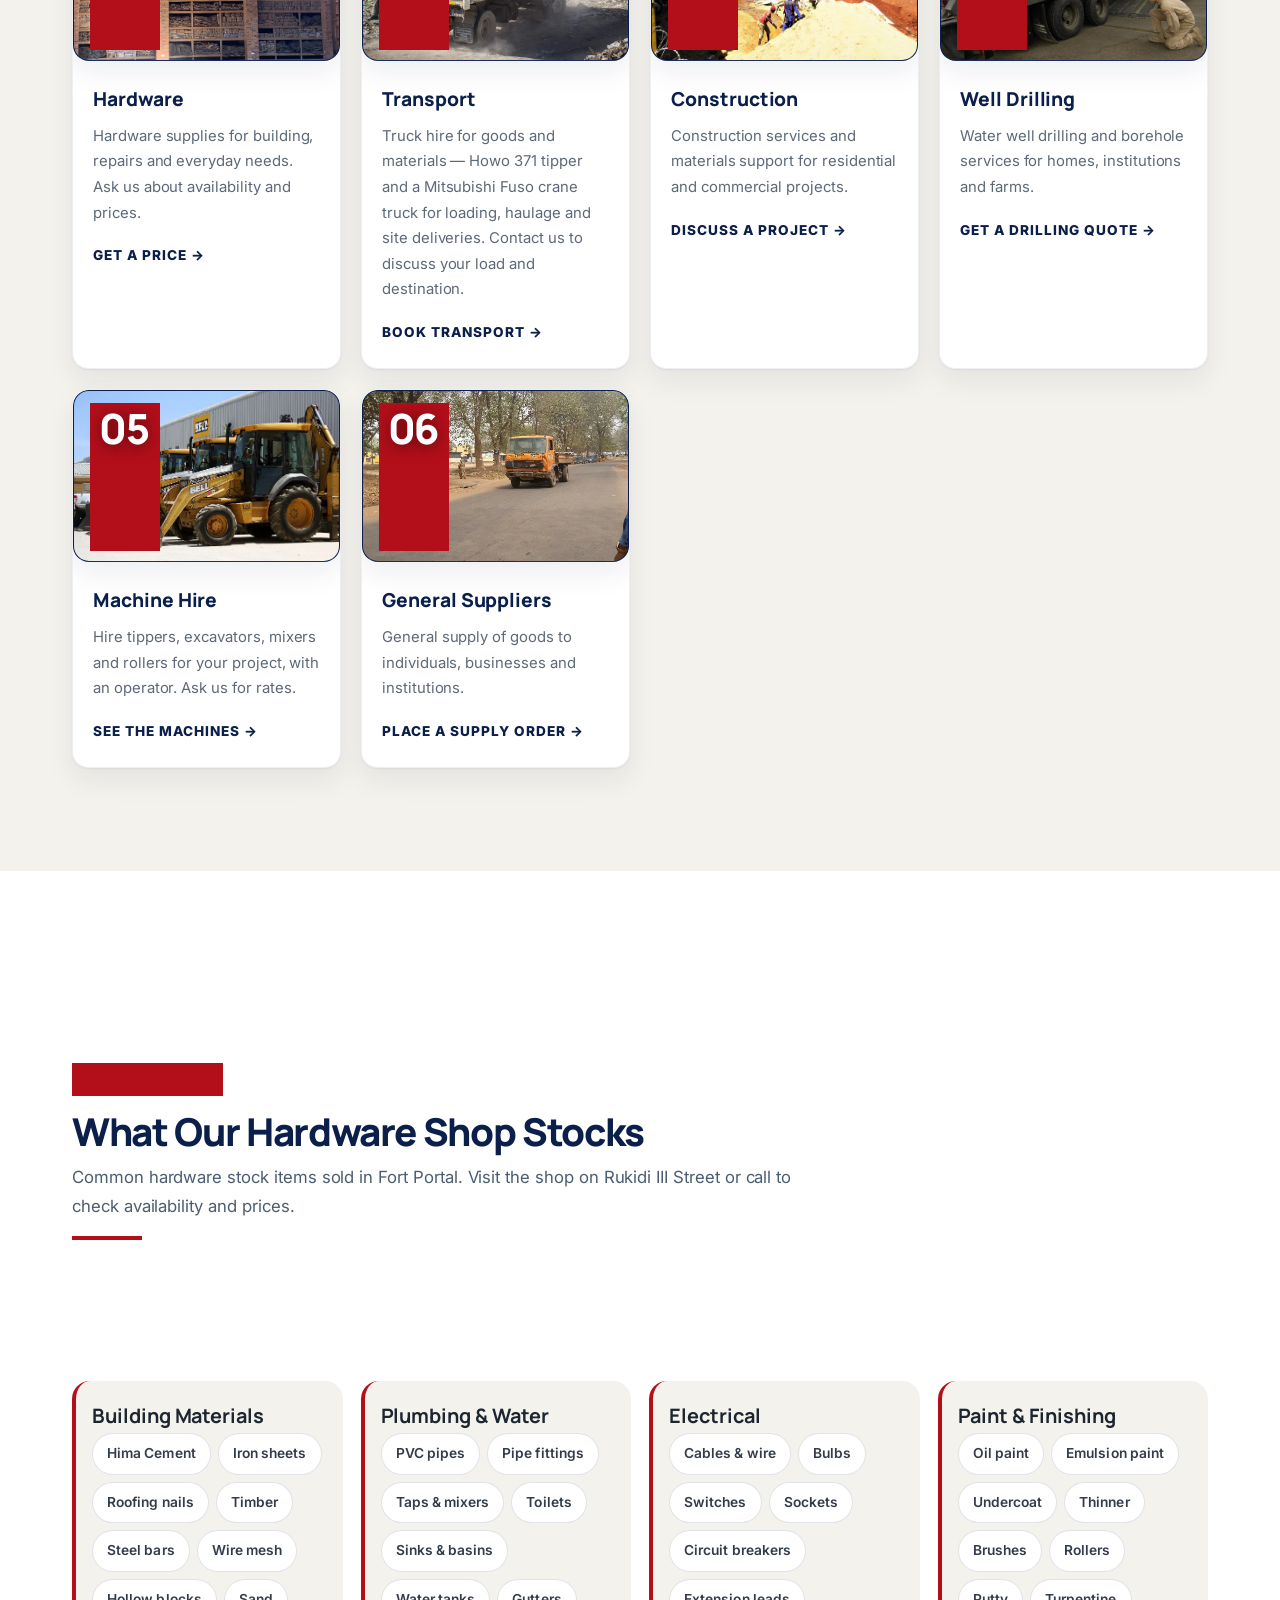
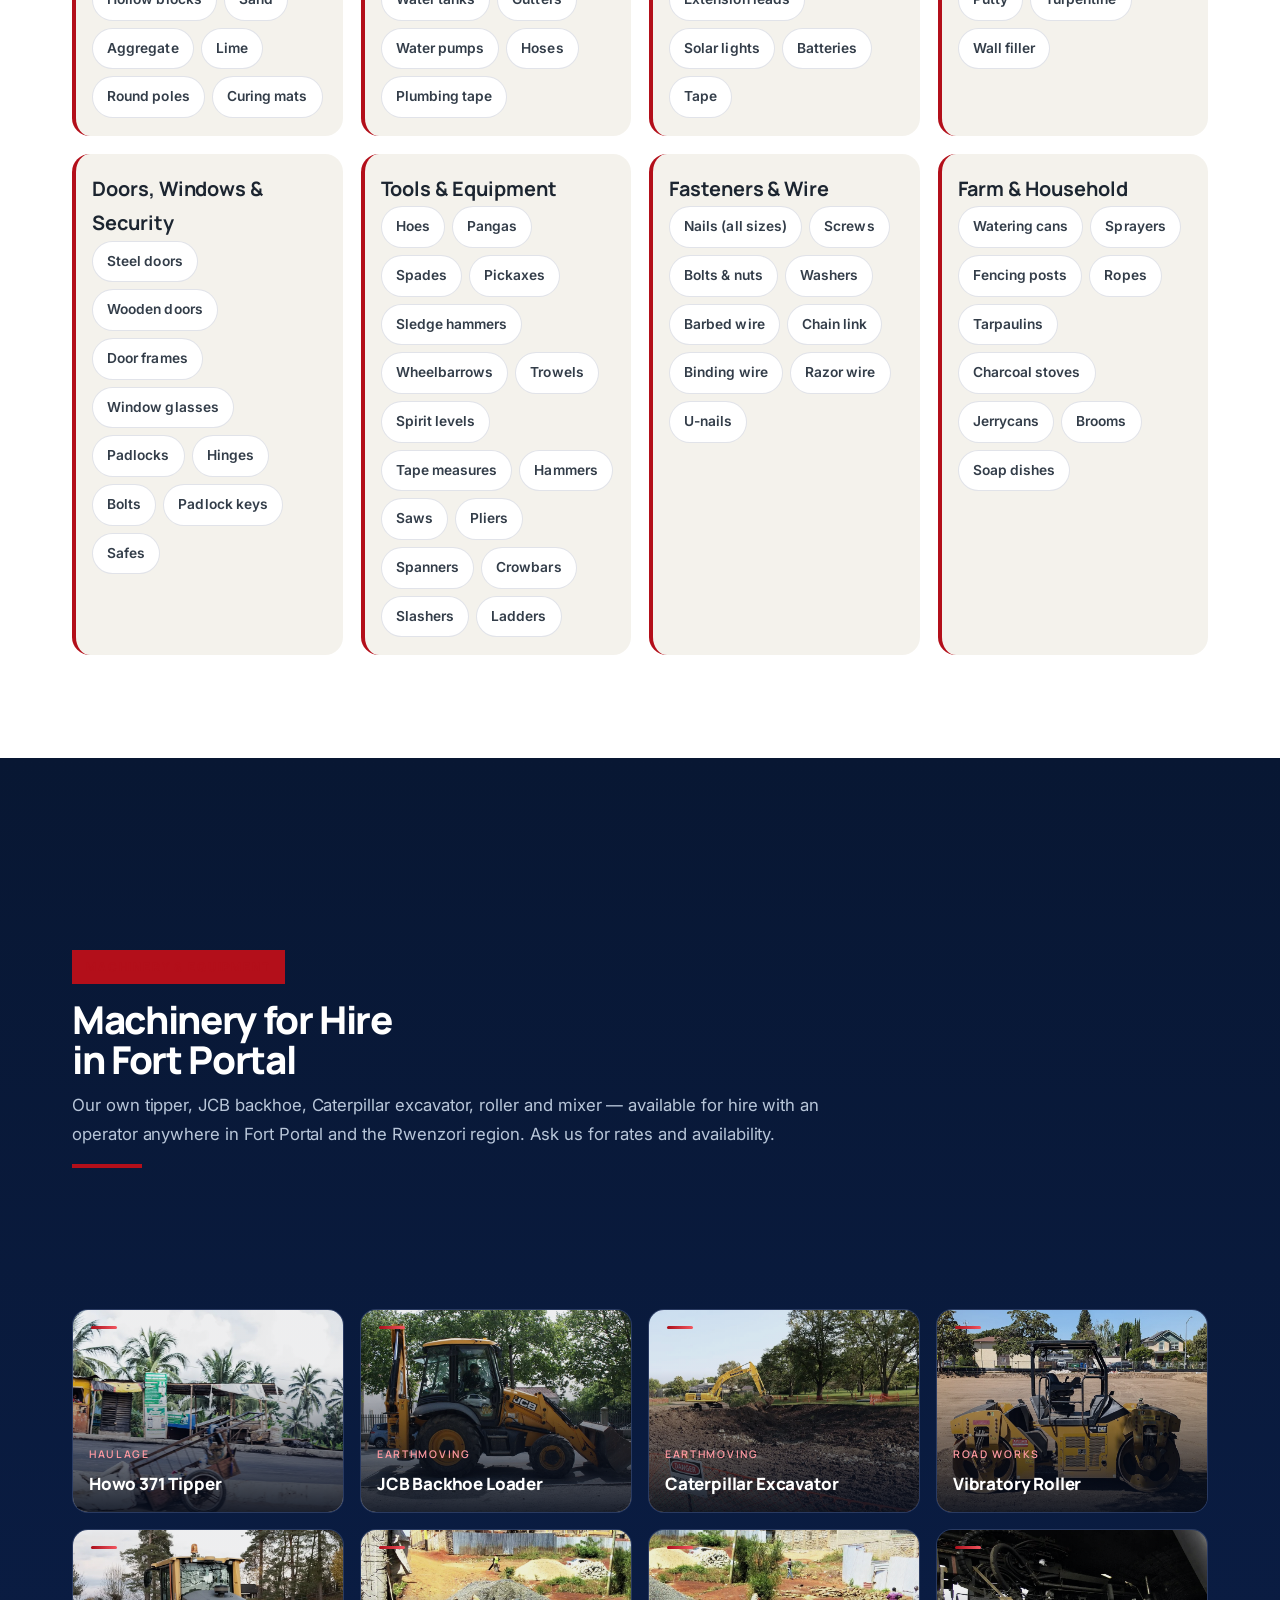
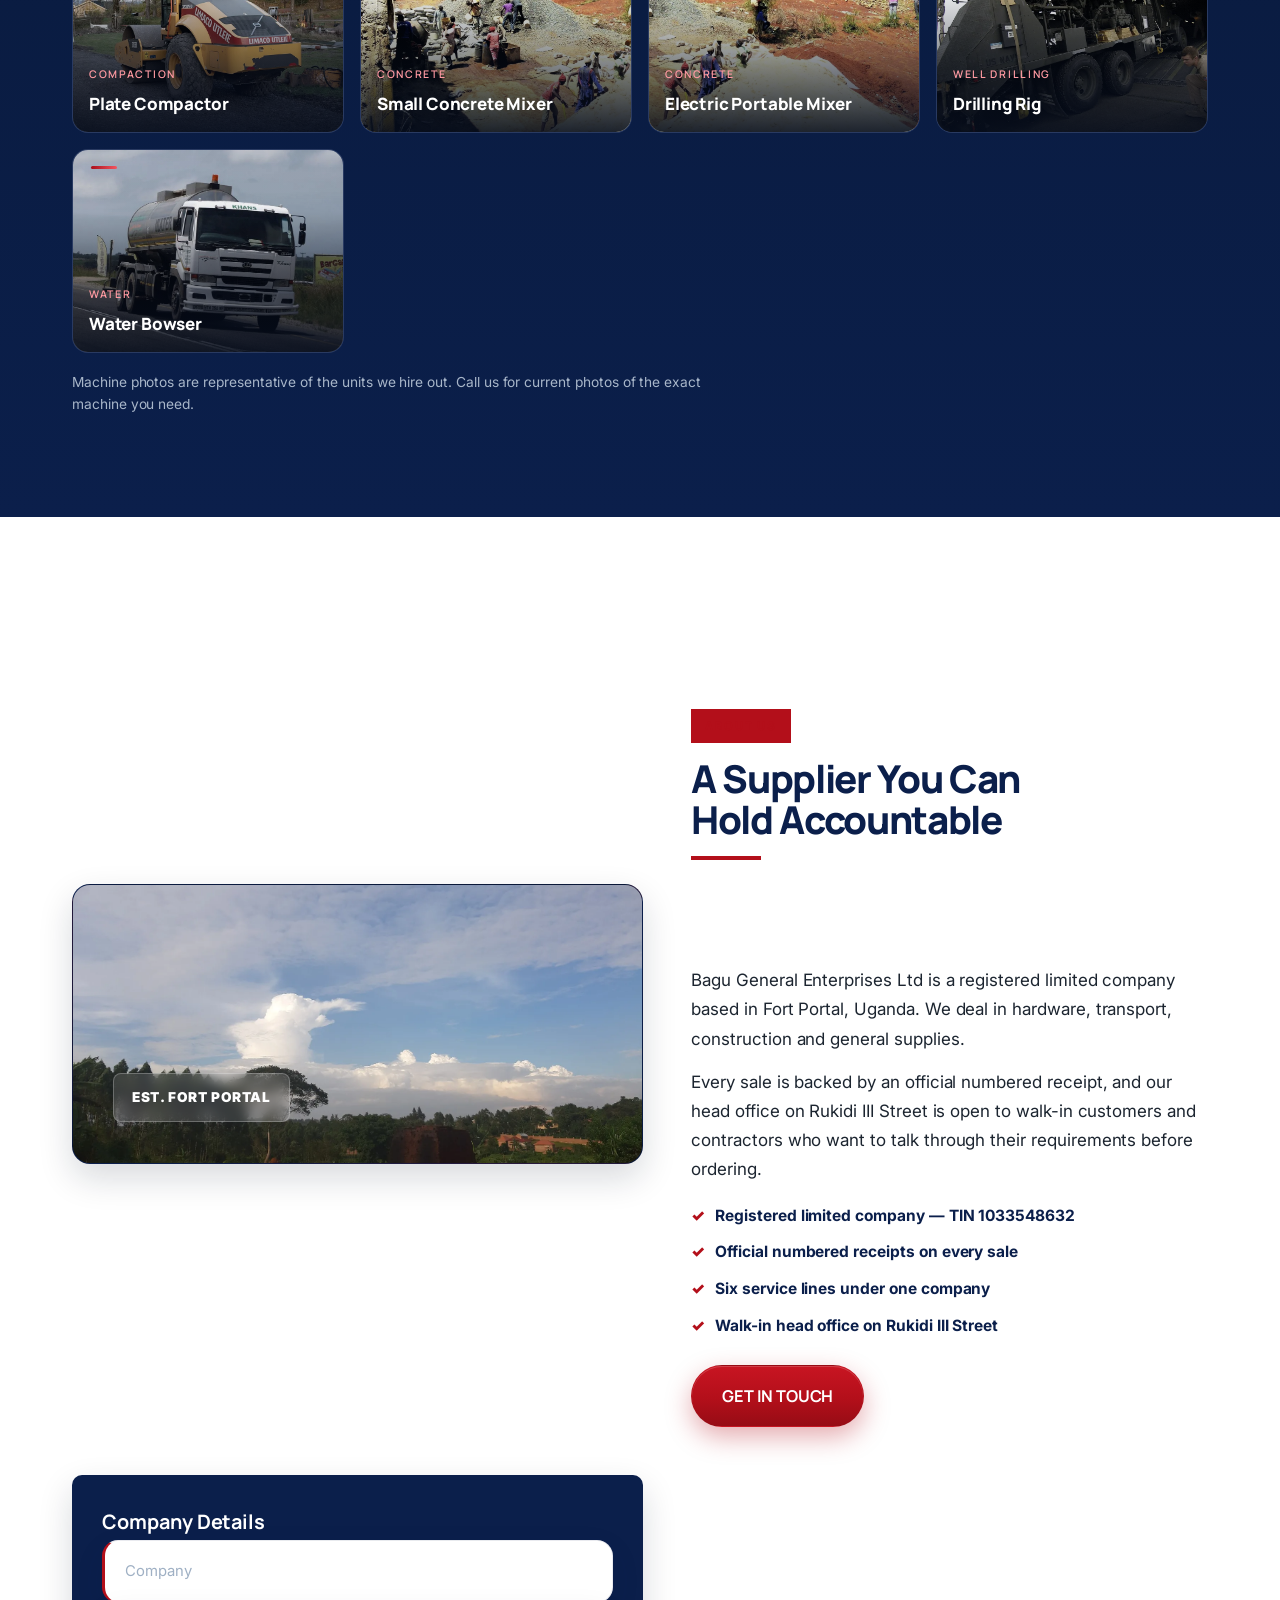
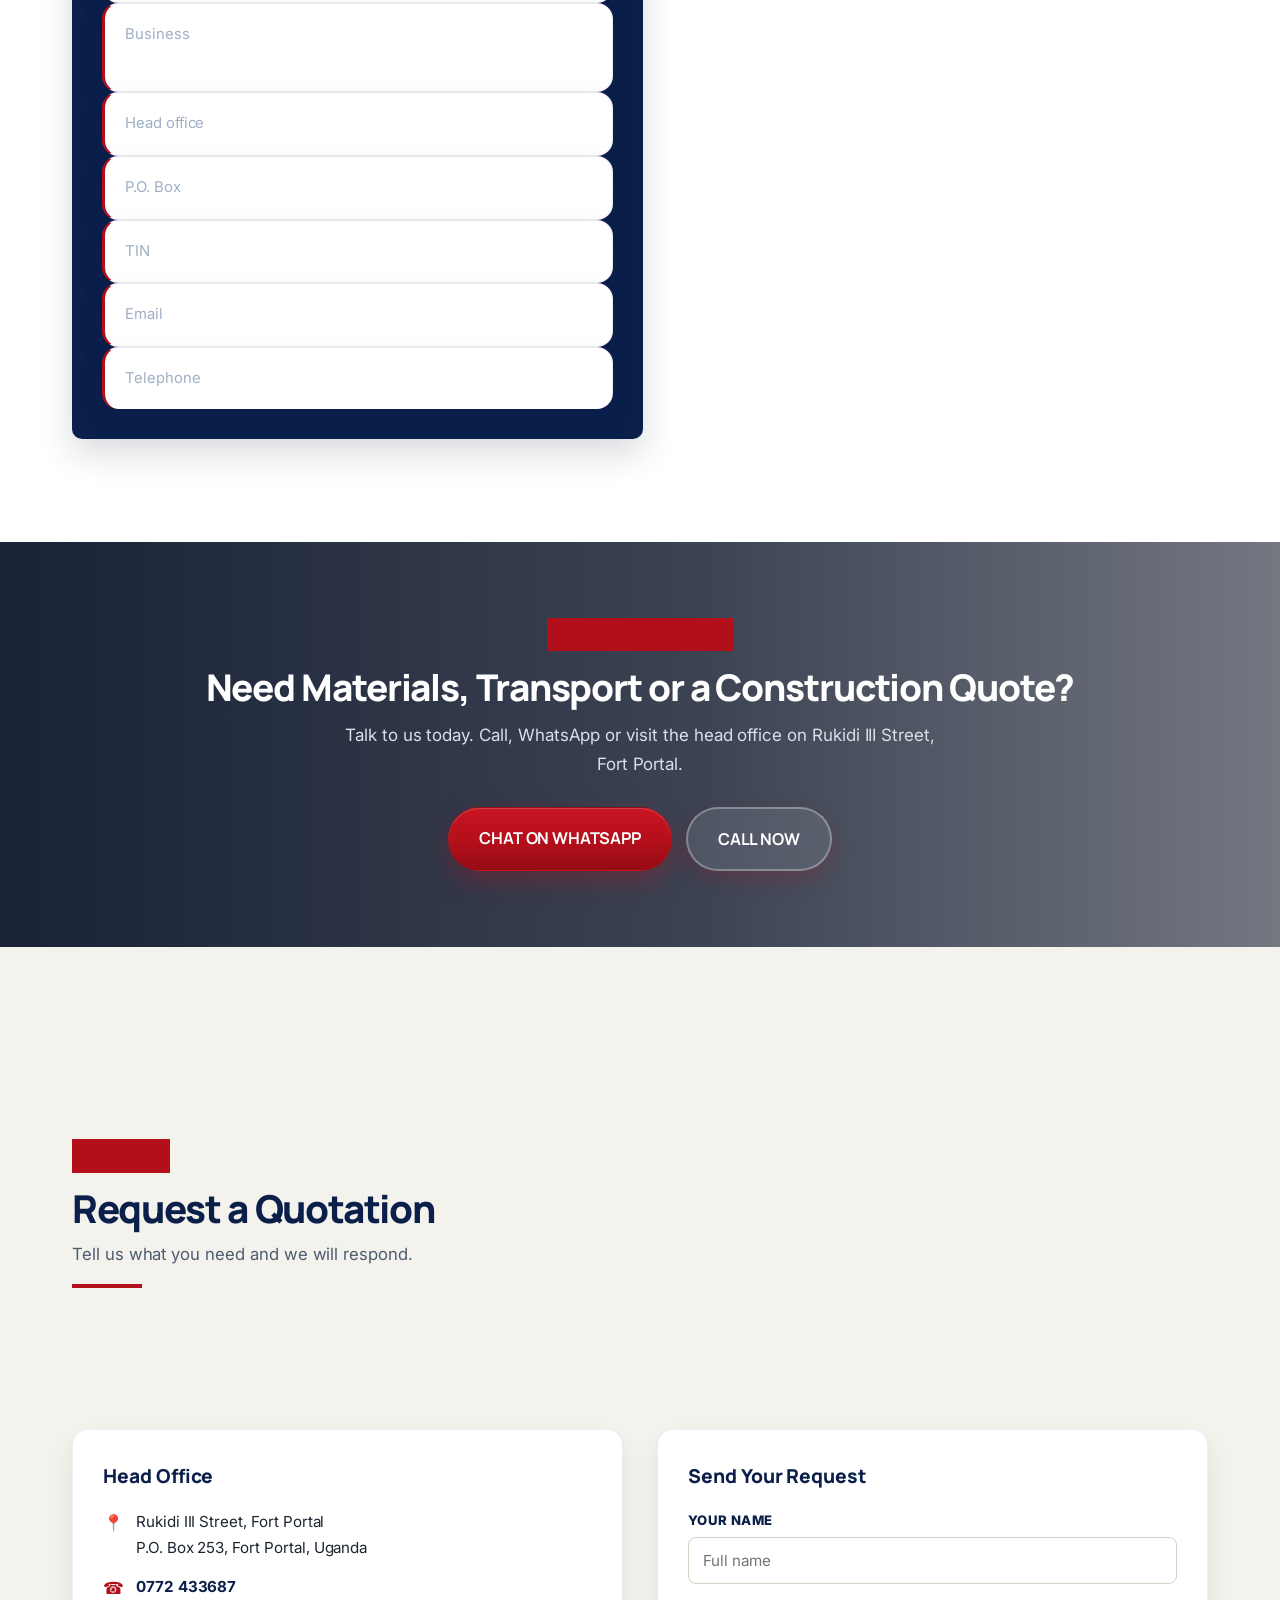
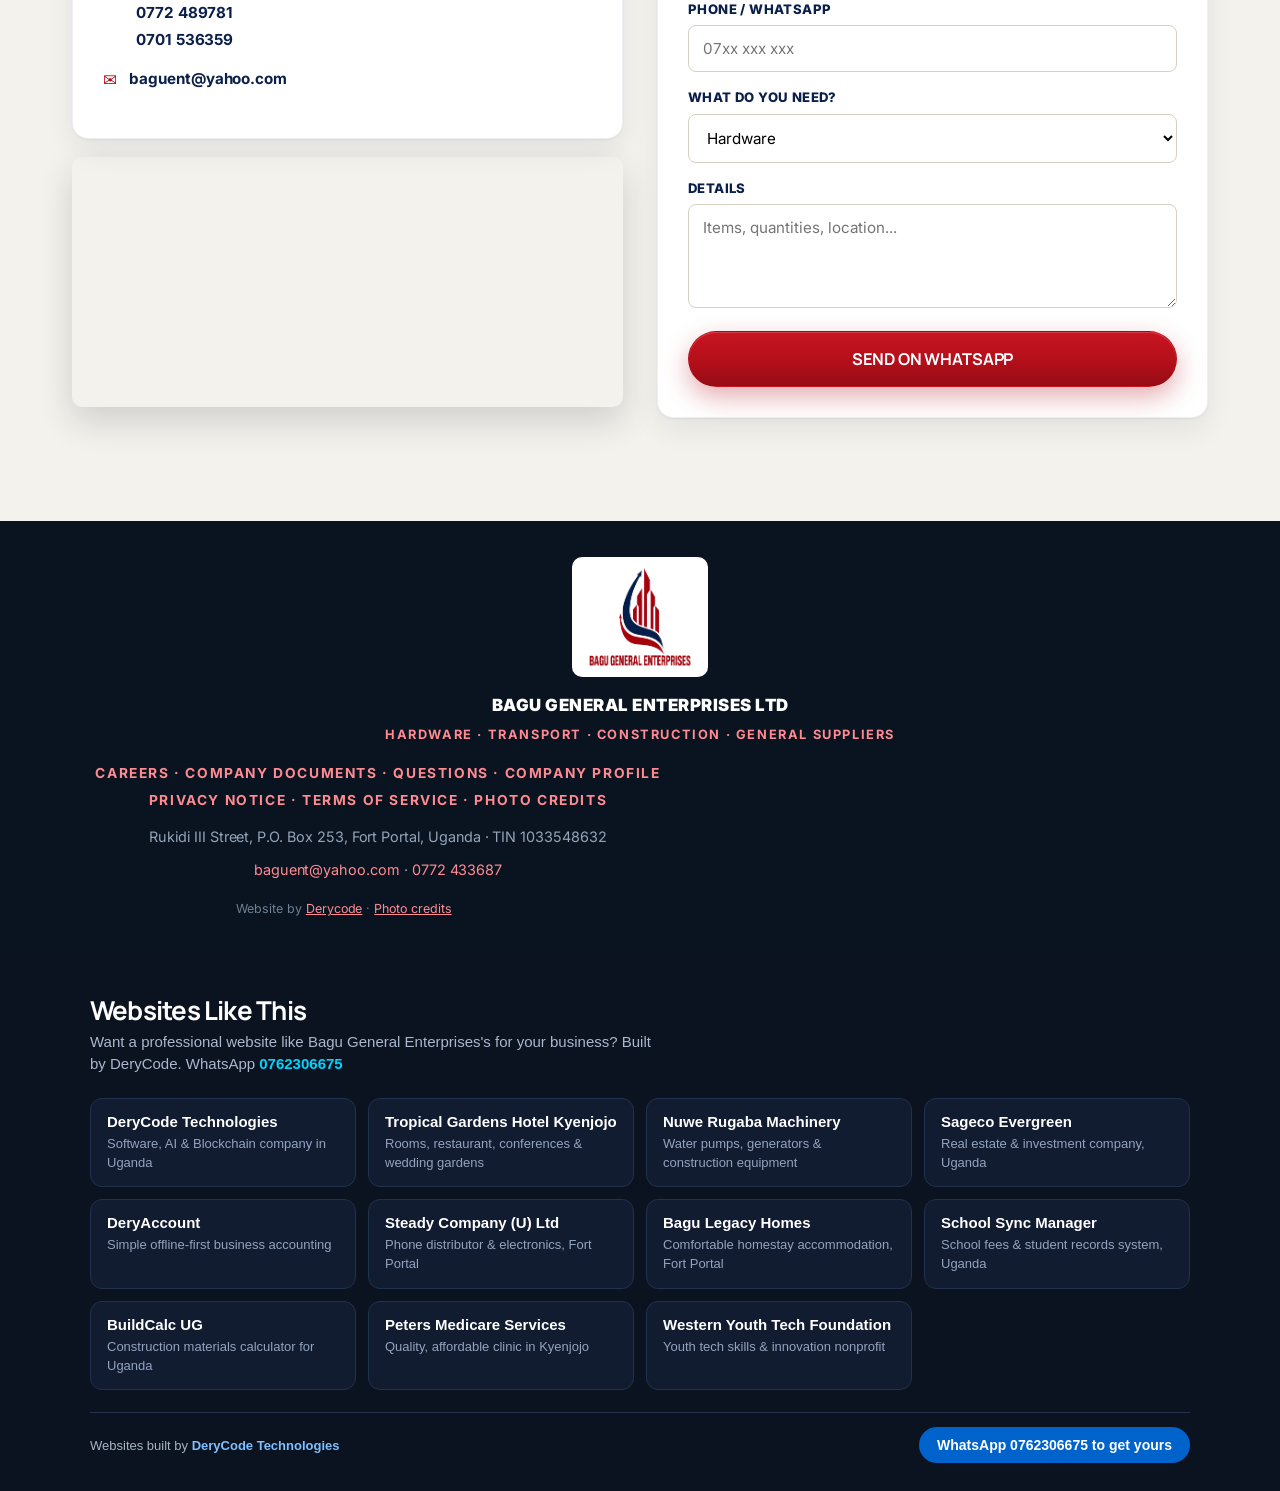
==== commit 6f87a82c: "site: add careers, company documents, FAQ, privacy, terms and printable company profile; shared styl" ====
--- a/index.html
+++ b/index.html
@@ -524,7 +524,7 @@
       <a href="#hardware">Hardware</a>
       <a href="#machinery">Machinery</a>
       <a href="#about">About</a>
-      <a href="#contact">Contact</a>
+      <a href="#contact">Contact</a><a href="careers.html">Careers</a><a href="documents.html">Documents</a>
       <a class="btn" href="tel:+256772433687">Call Now</a>
     </nav>
   </div>
@@ -736,7 +736,7 @@
 <footer>
   <div class="wrap">
     <img src="images/logo_full.webp" alt="Bagu General Enterprises" style="height:120px;width:auto;margin:0 auto 14px;background:#fff;padding:10px 16px;border-radius:10px"><div class="brand">BAGU GENERAL ENTERPRISES LTD</div>
-    <div class="tag">Hardware &middot; Transport &middot; Construction &middot; General Suppliers</div>
+    <div class="tag">Hardware &middot; Transport &middot; Construction &middot; General Suppliers<p style="margin-top:14px;font-size:.86rem;line-height:2"><a href="careers.html">Careers</a> &middot; <a href="documents.html">Company documents</a> &middot; <a href="faq.html">Questions</a> &middot; <a href="company-profile.html">Company profile</a><br><a href="privacy.html">Privacy notice</a> &middot; <a href="terms.html">Terms of service</a> &middot; <a href="photo-credits.html">Photo credits</a></p></div>
     <p>Rukidi III Street, P.O. Box 253, Fort Portal, Uganda &middot; TIN 1033548632</p>
     <p style="margin-top:8px"><a href="mailto:baguent@yahoo.com">baguent@yahoo.com</a> &middot; <a href="tel:+256772433687">0772 433687</a></p>
     <p style="margin-top:16px;font-size:.78rem;color:#6d7f93">Website by <a href="https://derycode.online" target="_blank" rel="noopener" style="text-decoration:underline">Derycode</a> &middot; <a href="photo-credits.html" style="text-decoration:underline">Photo credits</a></p>
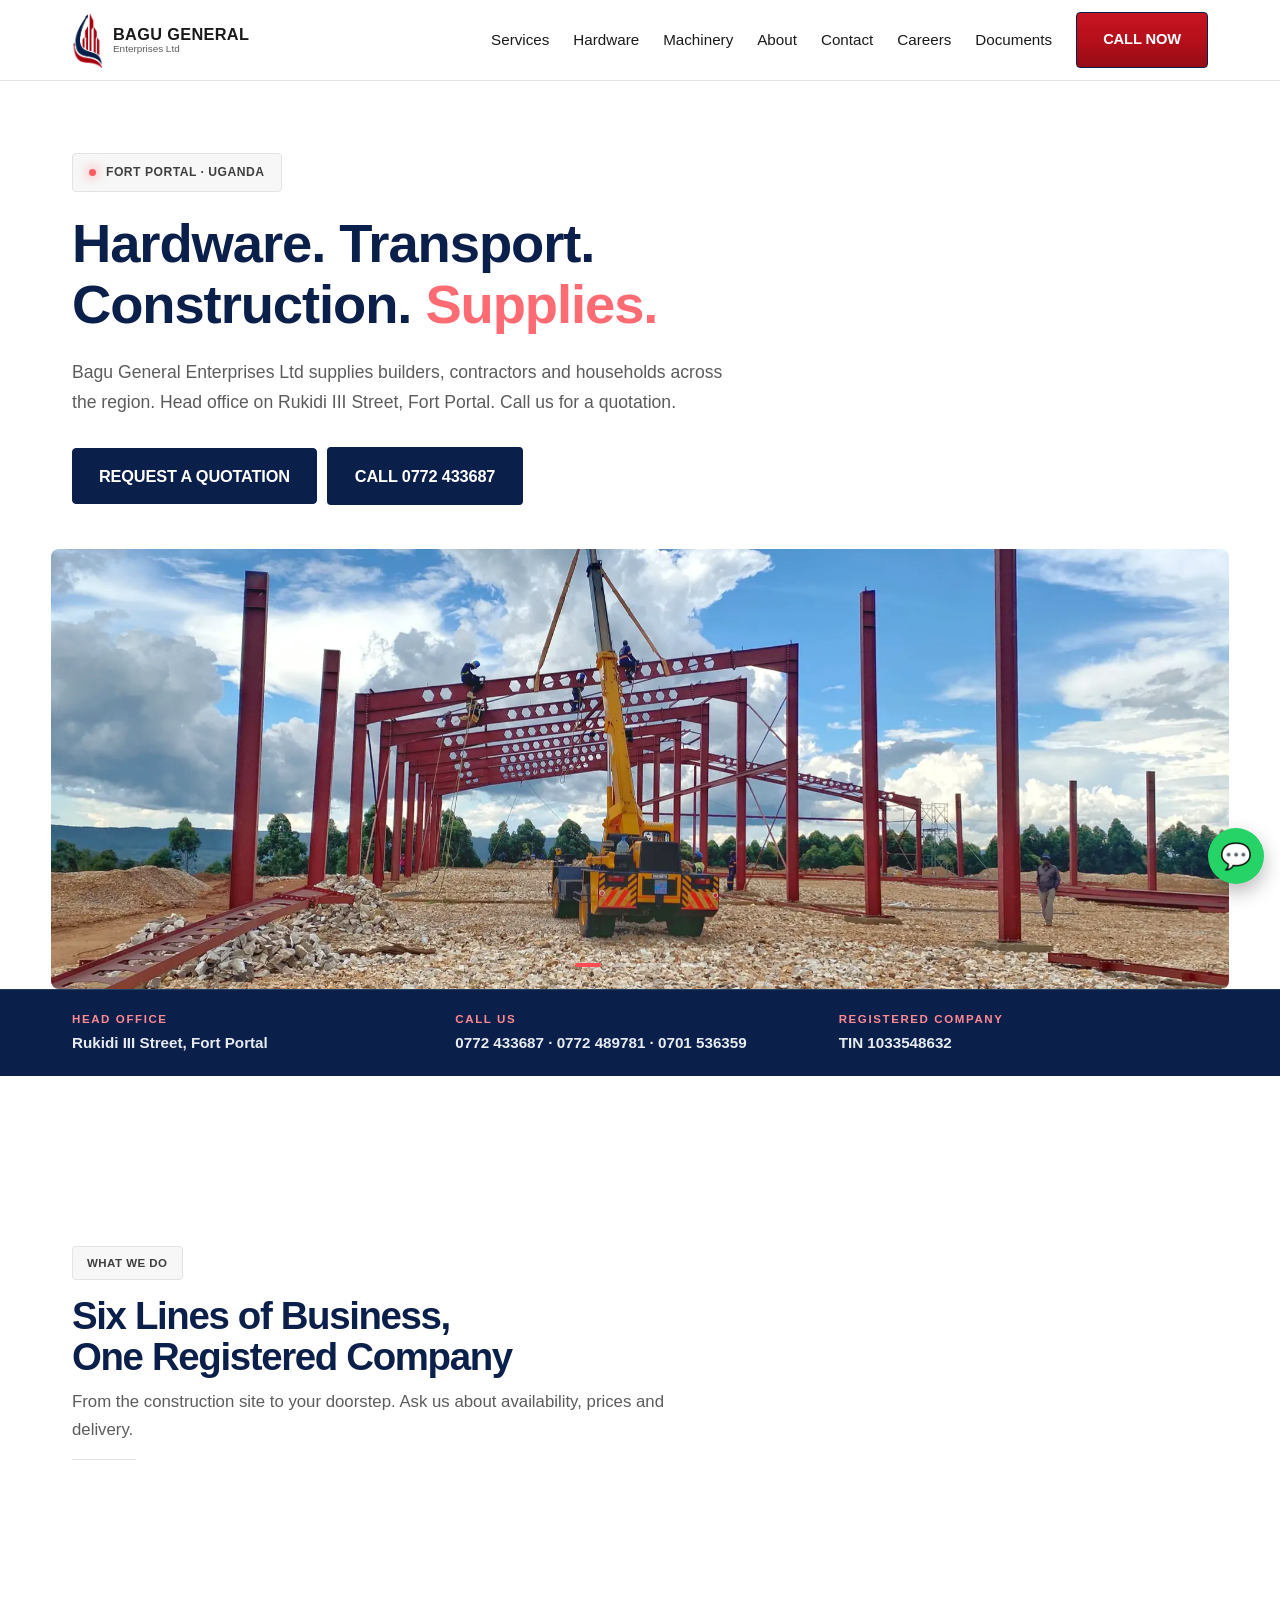
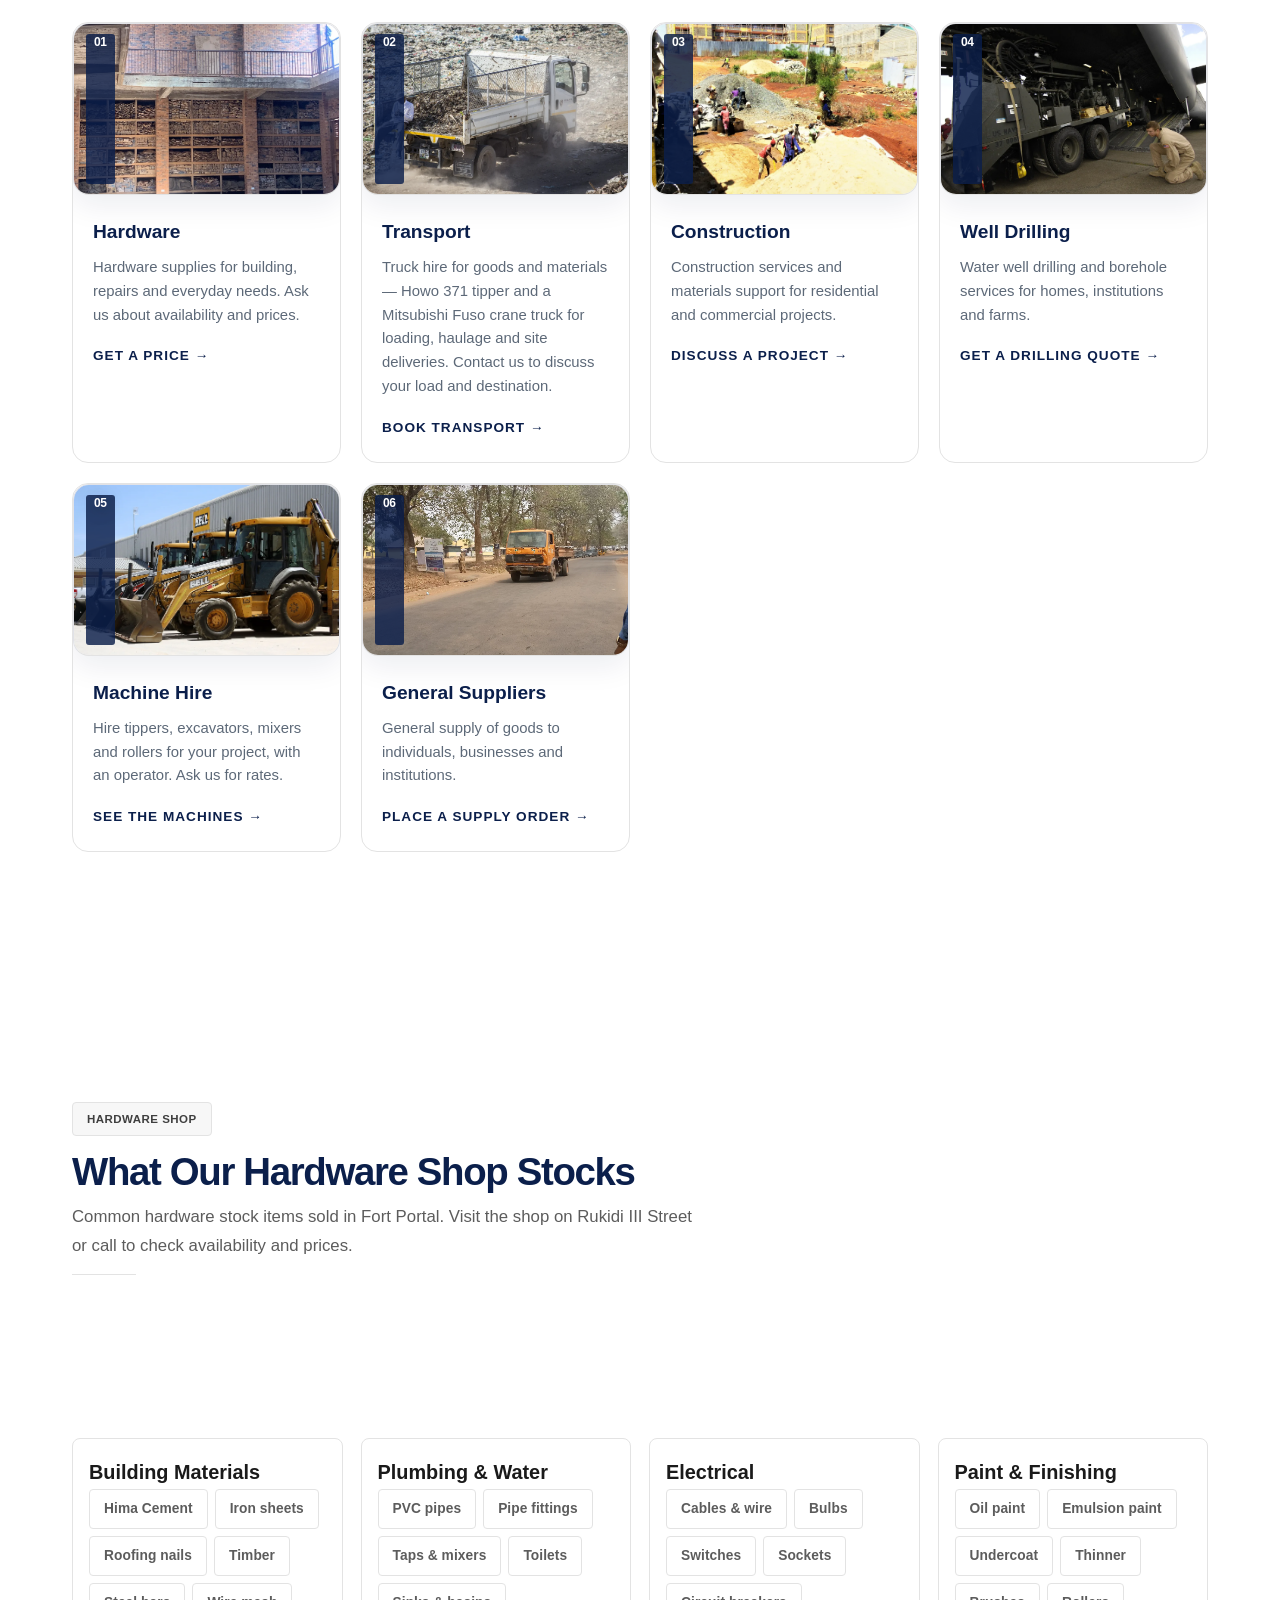
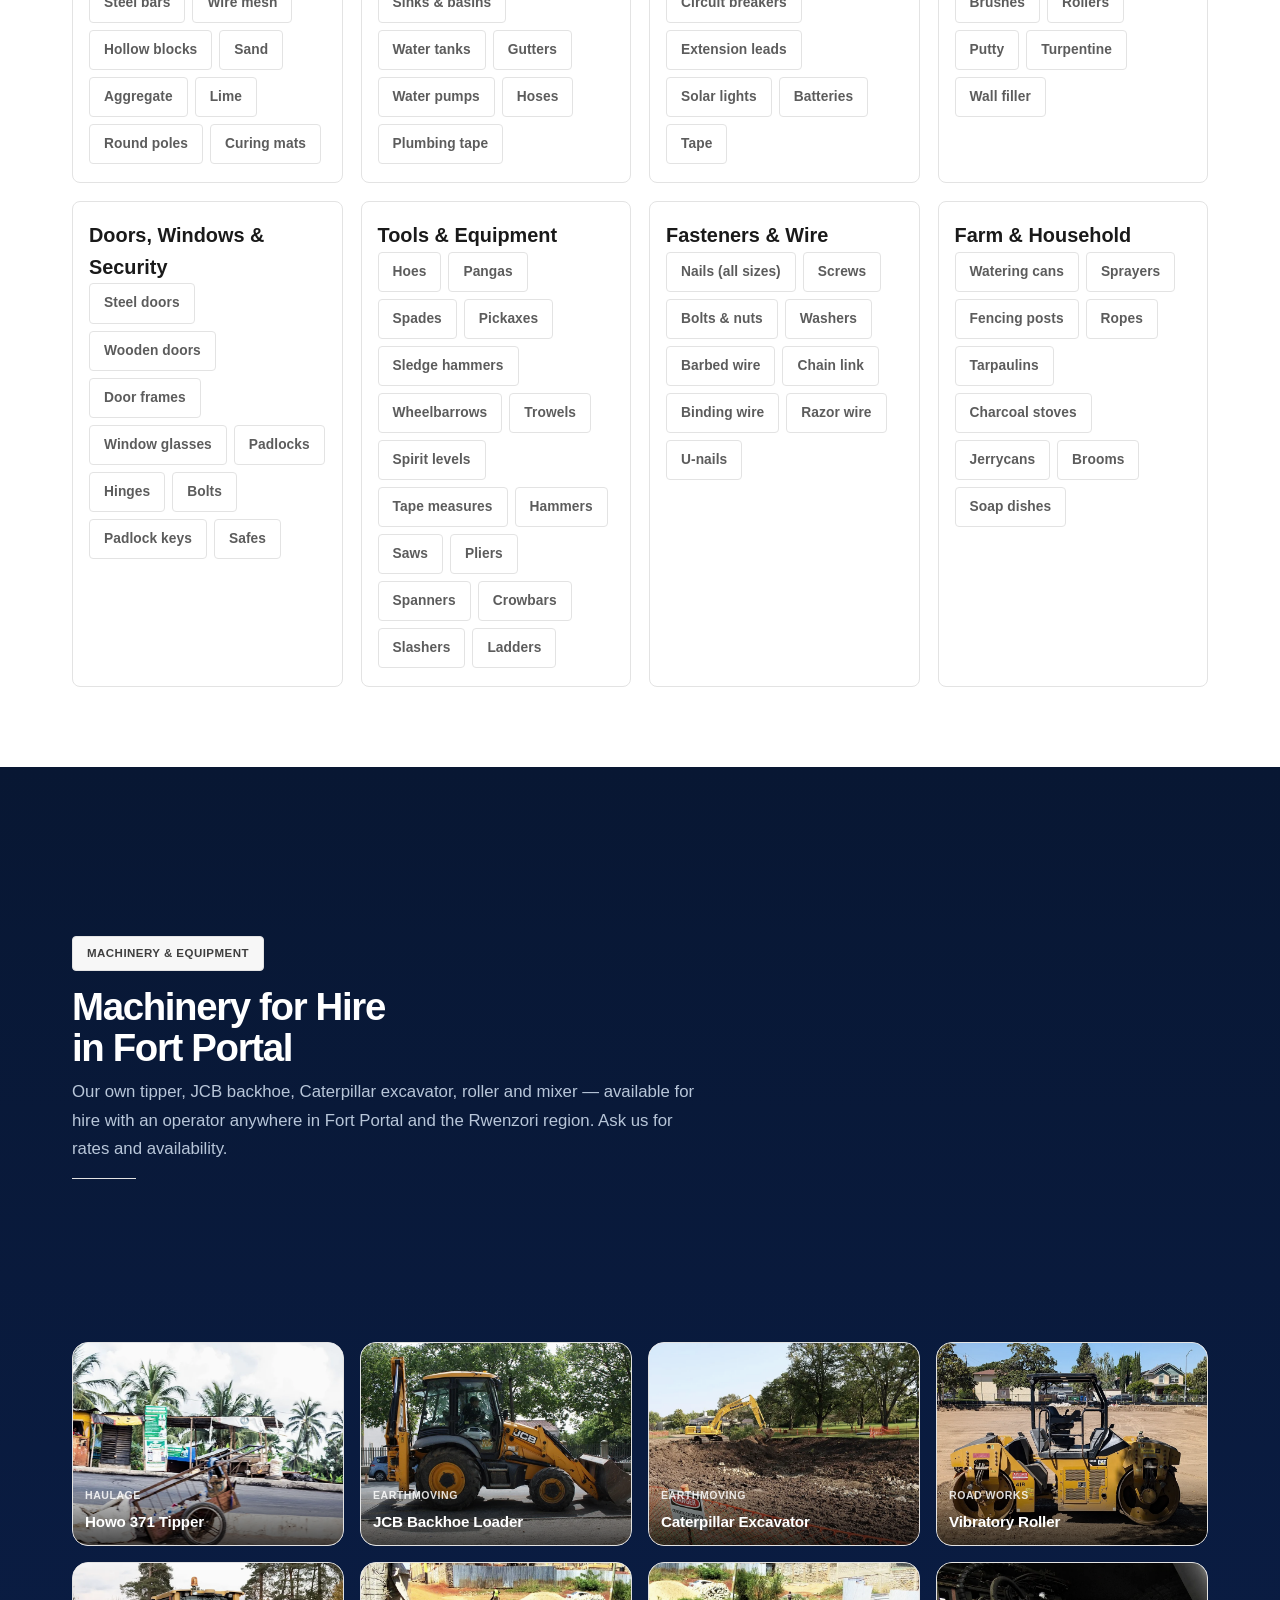
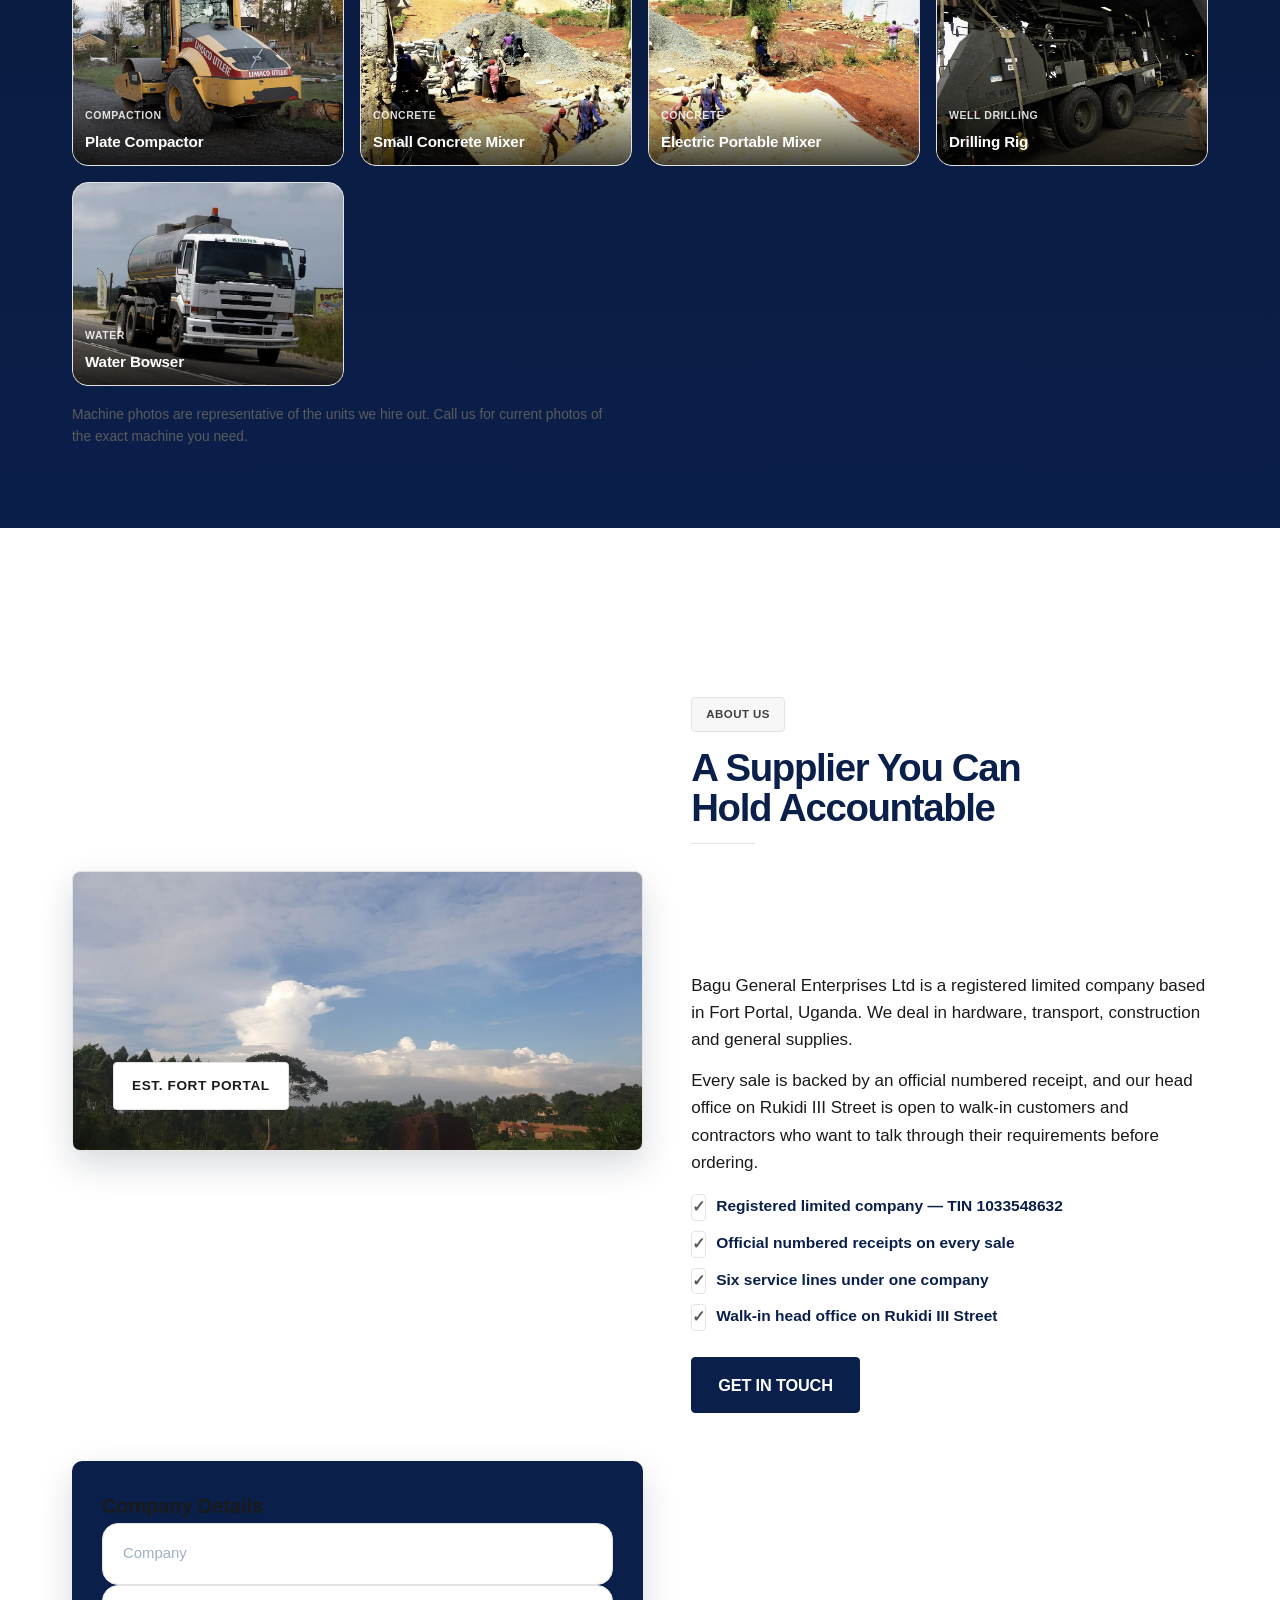
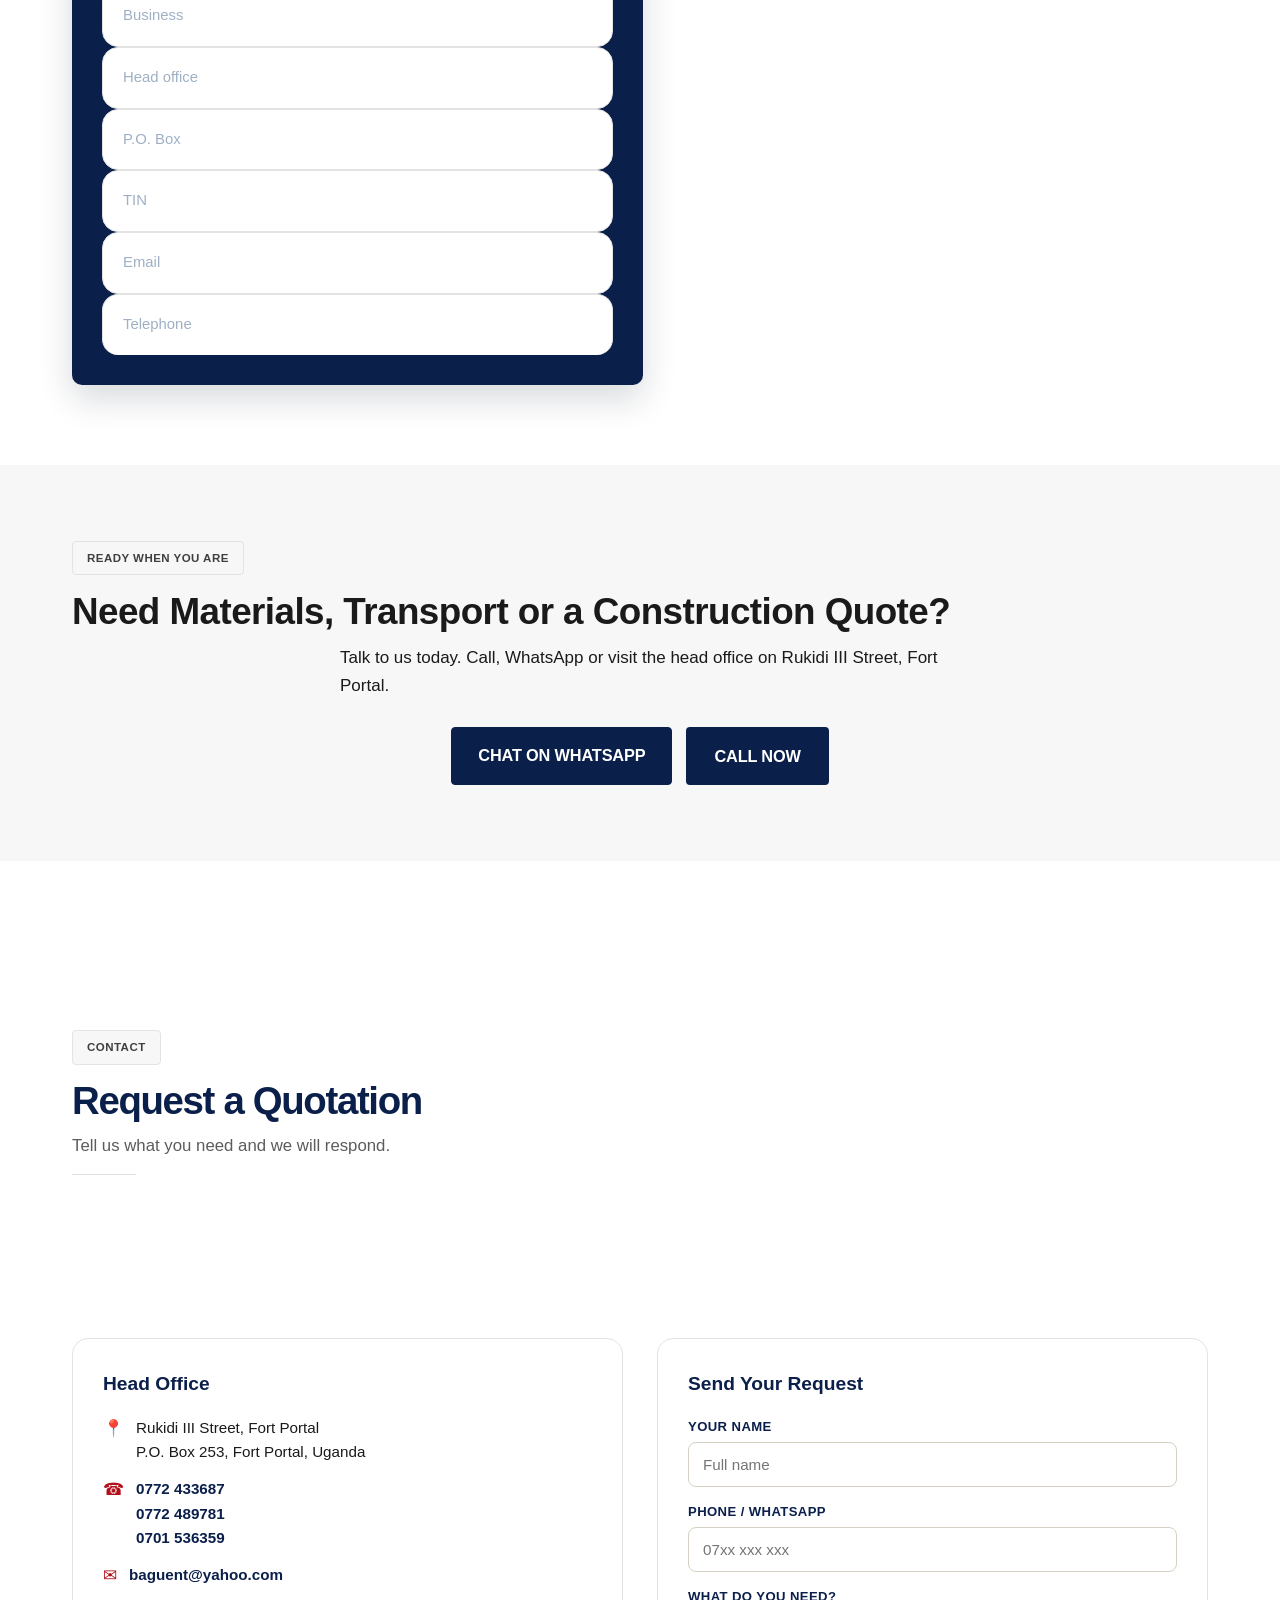
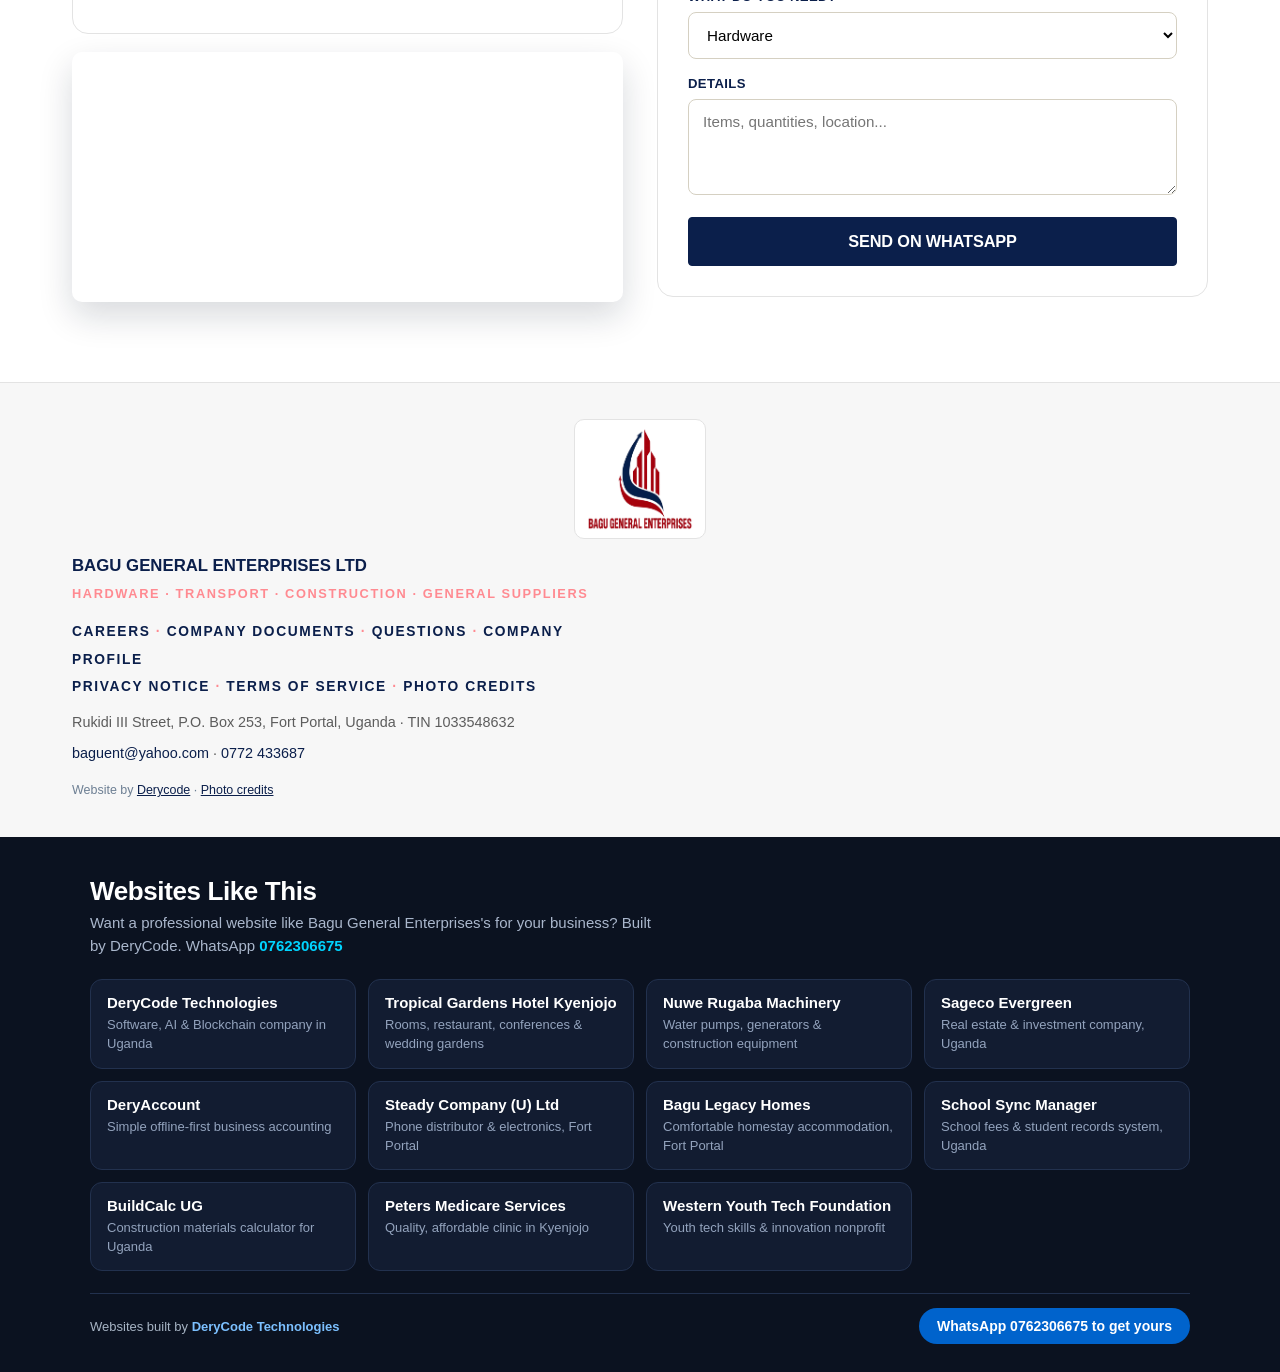
==== commit f57ddc0d: "design v19: Microsoft-clean system - white surfaces, hairline cards, flat buttons, light footer; her" ====
--- a/index.html
+++ b/index.html
@@ -511,6 +511,89 @@
 header .logo img{height:56px}
 header .logo small{color:var(--red);font-weight:800;letter-spacing:.06em;text-transform:uppercase;font-size:.62rem}
 header .logo{font-size:1.02rem;letter-spacing:.02em}
+/* ===== v19: Microsoft-clean enterprise layout =====
+   White surfaces, hairline rules, flat cards, restrained colour. Brand navy/red kept for accents. */
+:root{
+  --line:#e3e3e3;
+  --surface:#ffffff;
+  --surface-2:#f7f7f7;
+  --ink:#1a1a1a;
+  --ink-soft:#5c5c5c;
+  --font-head:'Segoe UI','Segoe UI Variable Text',-apple-system,BlinkMacSystemFont,Roboto,'Helvetica Neue',Arial,sans-serif;
+  --font-body:'Segoe UI','Segoe UI Variable Text',-apple-system,BlinkMacSystemFont,Roboto,'Helvetica Neue',Arial,sans-serif;
+}
+html,body{background:var(--surface);color:var(--ink);font-family:var(--font-body)}
+body{font-size:17px;line-height:1.6;letter-spacing:0}
+
+/* masthead: plain white strip, one hairline */
+header{background:#fff;border-bottom:1px solid var(--line);box-shadow:none;-webkit-backdrop-filter:none;backdrop-filter:none;color:var(--ink)}
+header .logo{color:var(--ink);font-weight:600}
+header .logo small{color:var(--ink-soft);font-weight:400;text-transform:none;letter-spacing:0}
+header nav a{color:var(--ink);font-weight:400;text-transform:none;letter-spacing:0;font-size:.95rem}
+header nav a:hover{color:#0067b8}
+nav a:not(.btn)::after{display:none}
+header .burger{color:var(--ink)}
+
+/* buttons: flat, 4px, Microsoft geometry */
+.btn{border-radius:4px;box-shadow:none!important;font-weight:600;background:#0b1f4b;border:1px solid #0b1f4b;color:#fff;transform:none!important}
+.btn:hover{background:#14306e;border-color:#14306e;transform:none}
+.btn.big{background:#0b1f4b;border-color:#0b1f4b;padding:14px 26px}
+
+/* hero: text on white, photograph becomes a wide card underneath */
+.hero{display:flex;flex-direction:column;background:#fff!important;color:var(--ink);min-height:0;padding:0 0 8px;overflow:visible}
+.hero .wrap{order:1;width:100%;padding-top:72px;padding-bottom:8px}
+.hero .hero-slider{order:2;position:relative!important;inset:auto!important;z-index:1;width:min(1240px,92vw);margin:36px auto 0;height:clamp(220px,36vw,440px);border-radius:8px;overflow:hidden;background:#f2f2f2}
+.hero .overlay{display:none!important}
+.hero .hero-slide{background-size:cover;background-position:center}
+.hero .kicker,.kicker{background:var(--surface-2);color:#3f3f3f;border:1px solid var(--line);border-radius:4px;font-weight:600;letter-spacing:.04em}
+.hero h1{color:#0b1f4b;font-family:var(--font-head);font-weight:700;font-size:clamp(2.1rem,4.4vw,3.4rem);line-height:1.12;letter-spacing:-.02em;max-width:900px;text-shadow:none}
+.hero h1 span{color:var(--red)}
+.hero p{color:var(--ink-soft);font-size:1.1rem;max-width:660px;margin-top:16px;text-shadow:none}
+.hero .cta{margin-top:26px;gap:10px}
+
+/* sections: white and near-white, wide spacing */
+section{padding:80px 0;background:#fff}
+.section-alt,.band{background:var(--surface-2)!important;color:var(--ink)}
+.band .bg,.band .bg::after,.band .ov,.about .img::before,.svc .ph::after,.mach-card::before,.mach-card::after{display:none!important}
+.band{text-align:left;padding:72px 0}
+.band h2,.band p{color:var(--ink)}
+h2{font-family:var(--font-head);font-weight:700;color:#0b1f4b;letter-spacing:-.015em;font-size:clamp(1.55rem,2.7vw,2.15rem)}
+h3{font-family:var(--font-head);font-weight:700;color:var(--ink)}
+.sec-head p,.lead{color:var(--ink-soft)}
+.rule{background:var(--line)!important;height:1px!important;width:64px!important;margin:14px 0 22px!important}
+
+/* cards: hairline, flat, no theatre */
+.svc,.card,.mach-card,.hwg,.fact{background:#fff;border:1px solid var(--line);border-radius:8px;box-shadow:none;transition:box-shadow .18s ease,border-color .18s ease}
+.svc:hover,.card:hover,.mach-card:hover{box-shadow:0 2px 10px rgba(0,0,0,.08);transform:none;border-color:#d0d0d0}
+.svc .ph{background:var(--surface-2);border-bottom:1px solid var(--line);position:relative;aspect-ratio:16/10;overflow:hidden}
+.svc .ph img{position:absolute;inset:0;width:100%;height:100%;object-fit:cover}
+.svc .ph .num{position:absolute;left:12px;top:10px;z-index:3;color:#fff;background:rgba(11,31,75,.82);border-radius:3px;padding:2px 8px;font-size:.75rem;font-weight:600;-webkit-text-stroke:0}
+.mach-card{border-radius:8px;aspect-ratio:4/3;position:relative;overflow:hidden}
+.mach-card img{position:absolute;inset:0;width:100%;height:100%;object-fit:cover}
+.mach-card .lbl{position:absolute;left:0;right:0;bottom:0;padding:10px 12px;background:linear-gradient(180deg,transparent,rgba(0,0,0,.72));color:#fff;font-weight:600;font-size:.95rem;z-index:2}
+.mach-card .lbl small{color:#fff;opacity:.85;font-weight:600;letter-spacing:.05em}
+.mach-note{color:var(--ink-soft)}
+.about .img{border-radius:8px;overflow:hidden;border:1px solid var(--line);background:var(--surface-2)}
+.about .img img{width:100%;height:100%;object-fit:cover;display:block}
+.about .img .badge{background:#fff;color:var(--ink);border:1px solid var(--line);border-radius:4px;font-weight:600}
+.chip,.checks span{background:#fff;border:1px solid var(--line);color:var(--ink-soft);border-radius:4px}
+
+/* footer: light, like a corporate sitemap */
+footer{background:var(--surface-2)!important;color:var(--ink-soft);border-top:1px solid var(--line);text-align:left}
+footer .brand{color:#0b1f4b;font-weight:600;letter-spacing:0}
+footer a{color:#0b1f4b;text-decoration:none}
+footer a:hover{text-decoration:underline}
+footer img{background:#fff!important;border:1px solid var(--line);border-radius:4px;padding:8px 12px!important}
+
+/* motion: barely there */
+.reveal{transform:none!important;opacity:1!important}
+@media(prefers-reduced-motion:reduce){*{transition:none!important;animation:none!important}}
+@media(max-width:760px){
+  .hero .wrap{padding-top:44px}
+  .hero p{font-size:1.05rem}
+  section{padding:52px 0}
+  .hero .hero-slider{height:clamp(190px,52vw,300px);margin-top:24px}
+}
 </style>
 </head>
 <body>
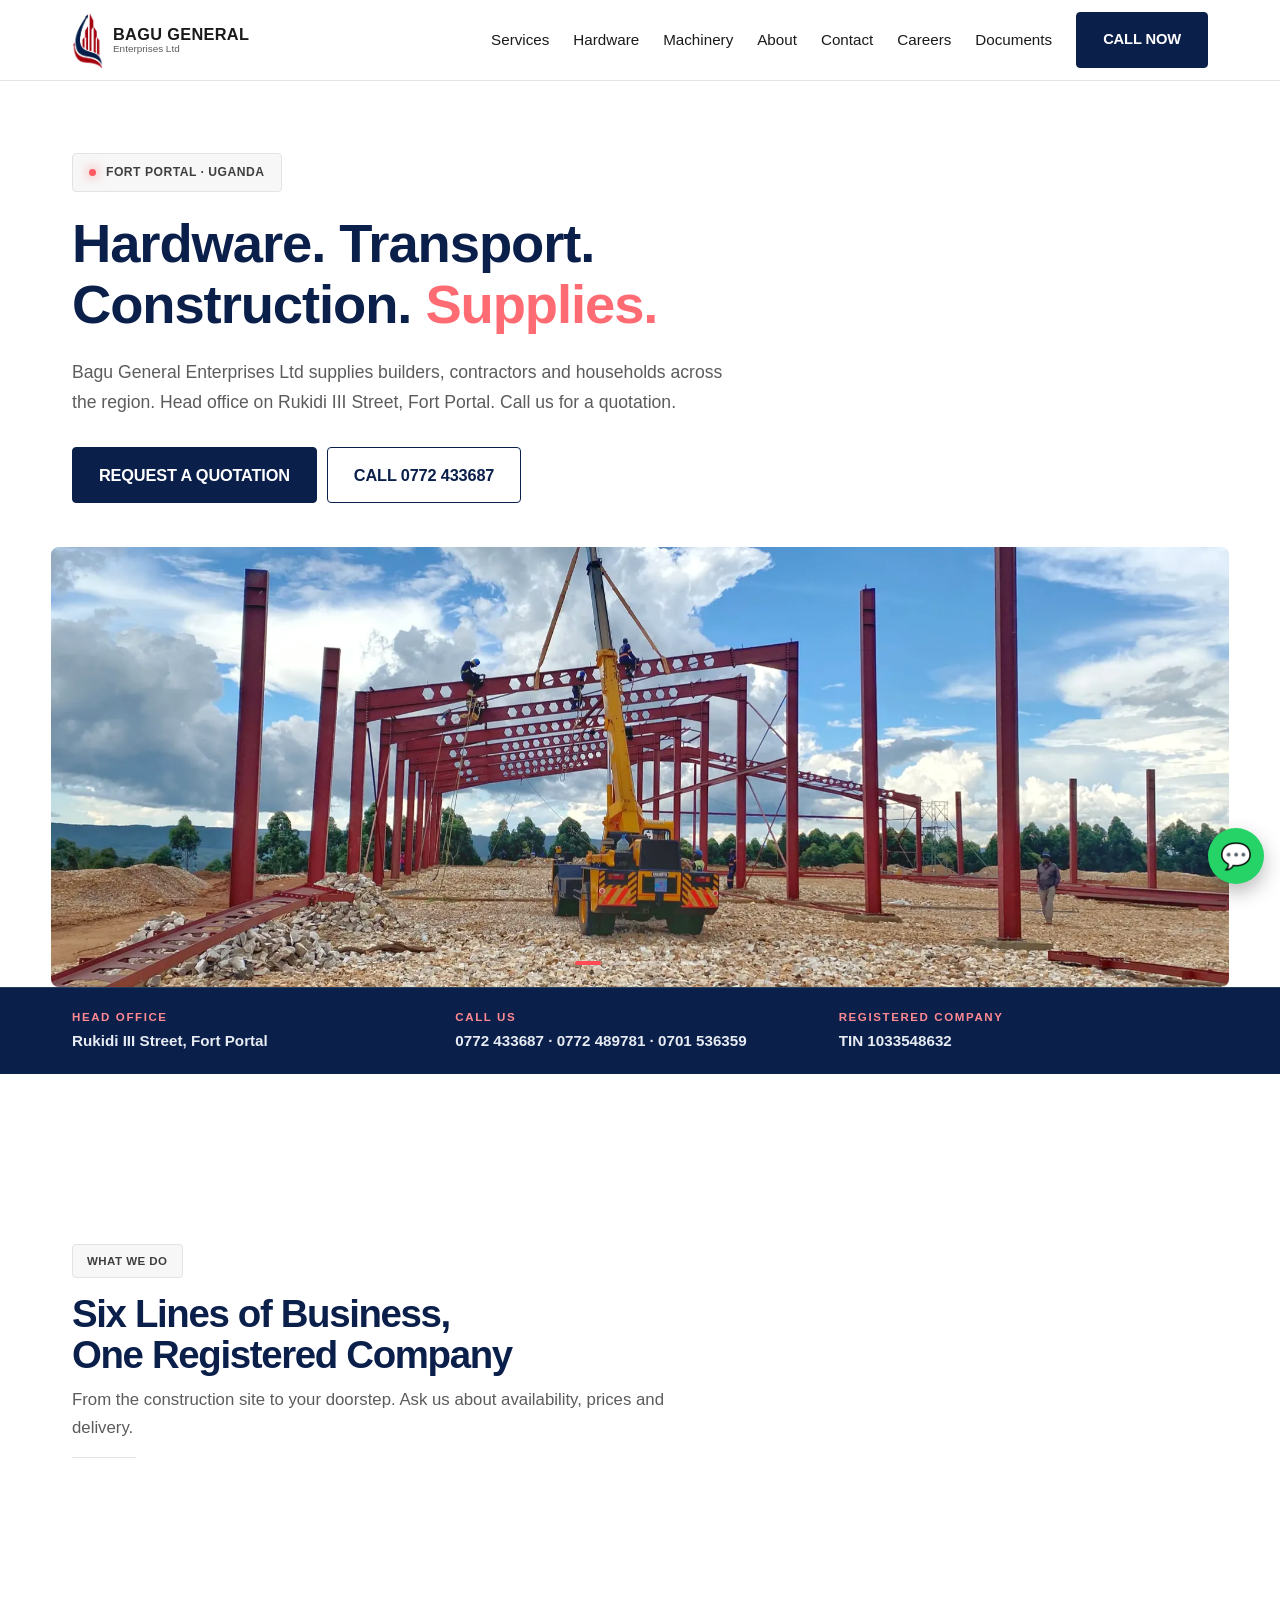
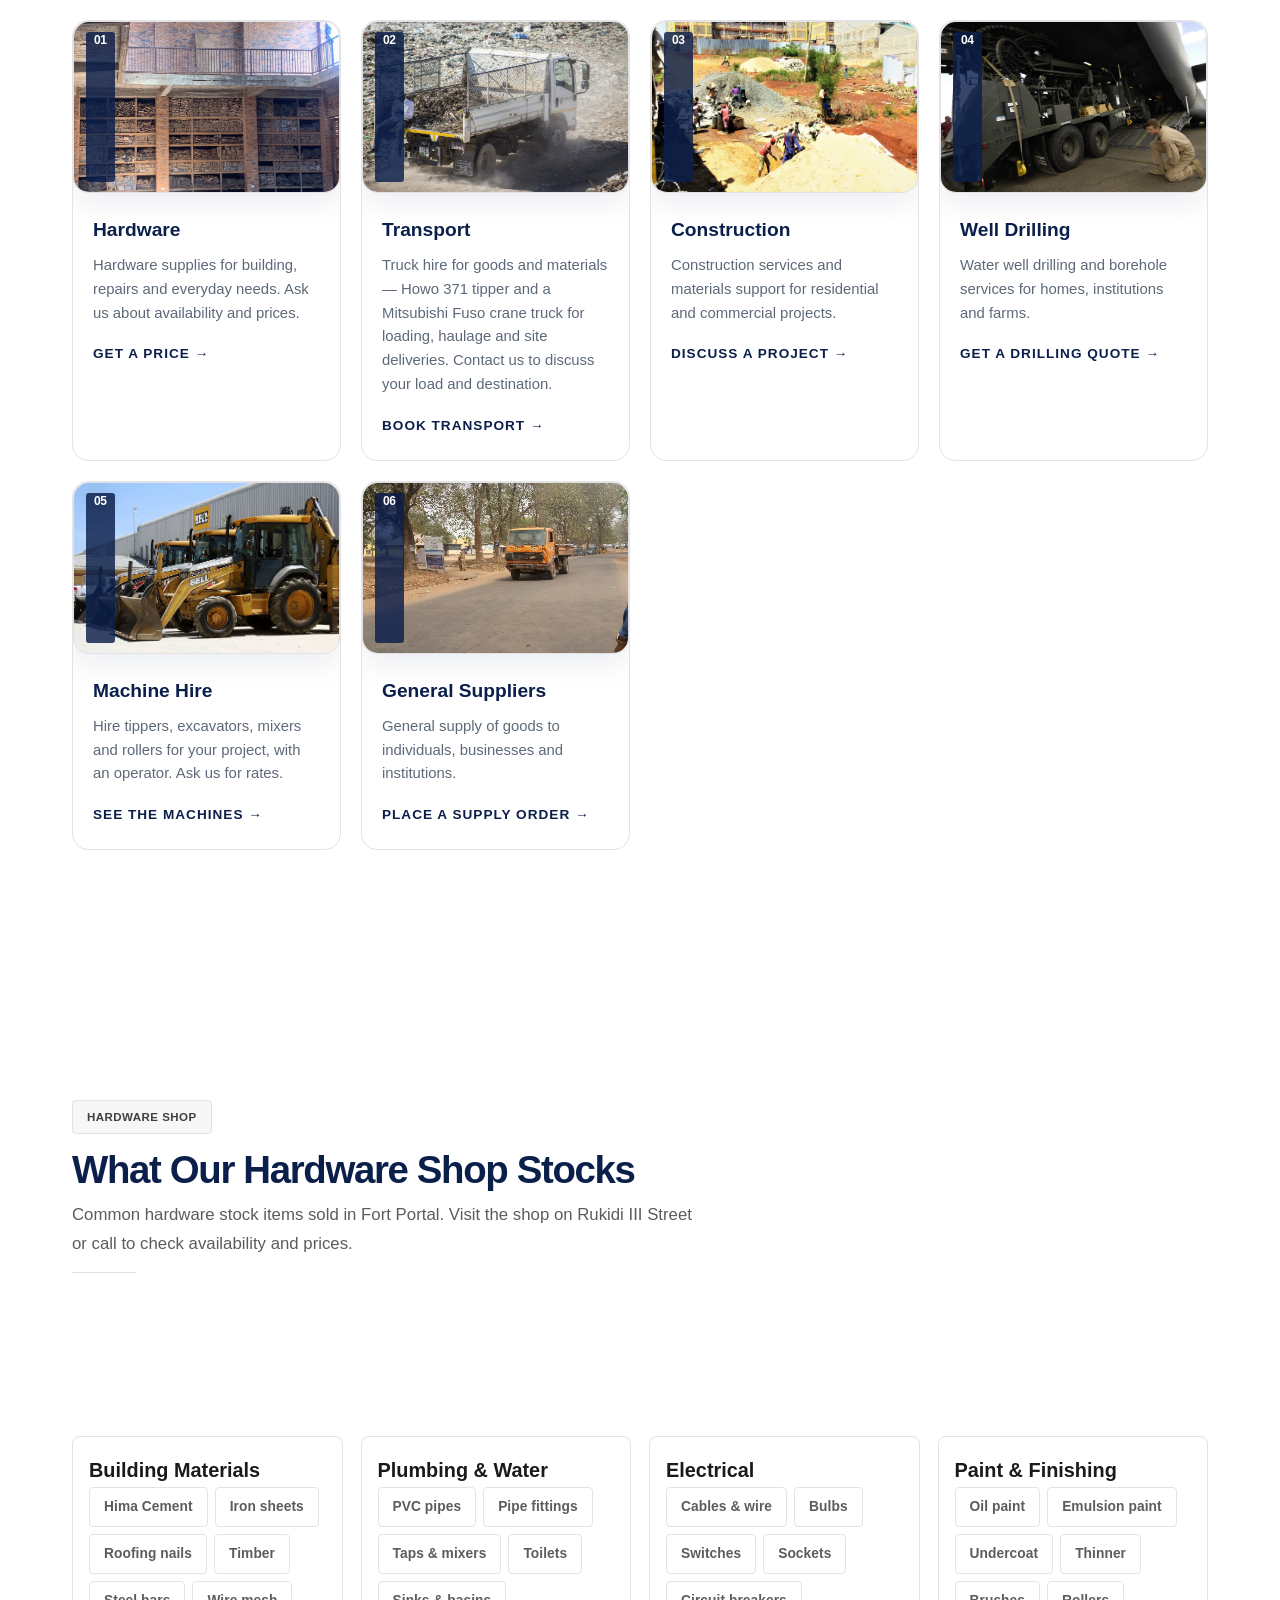
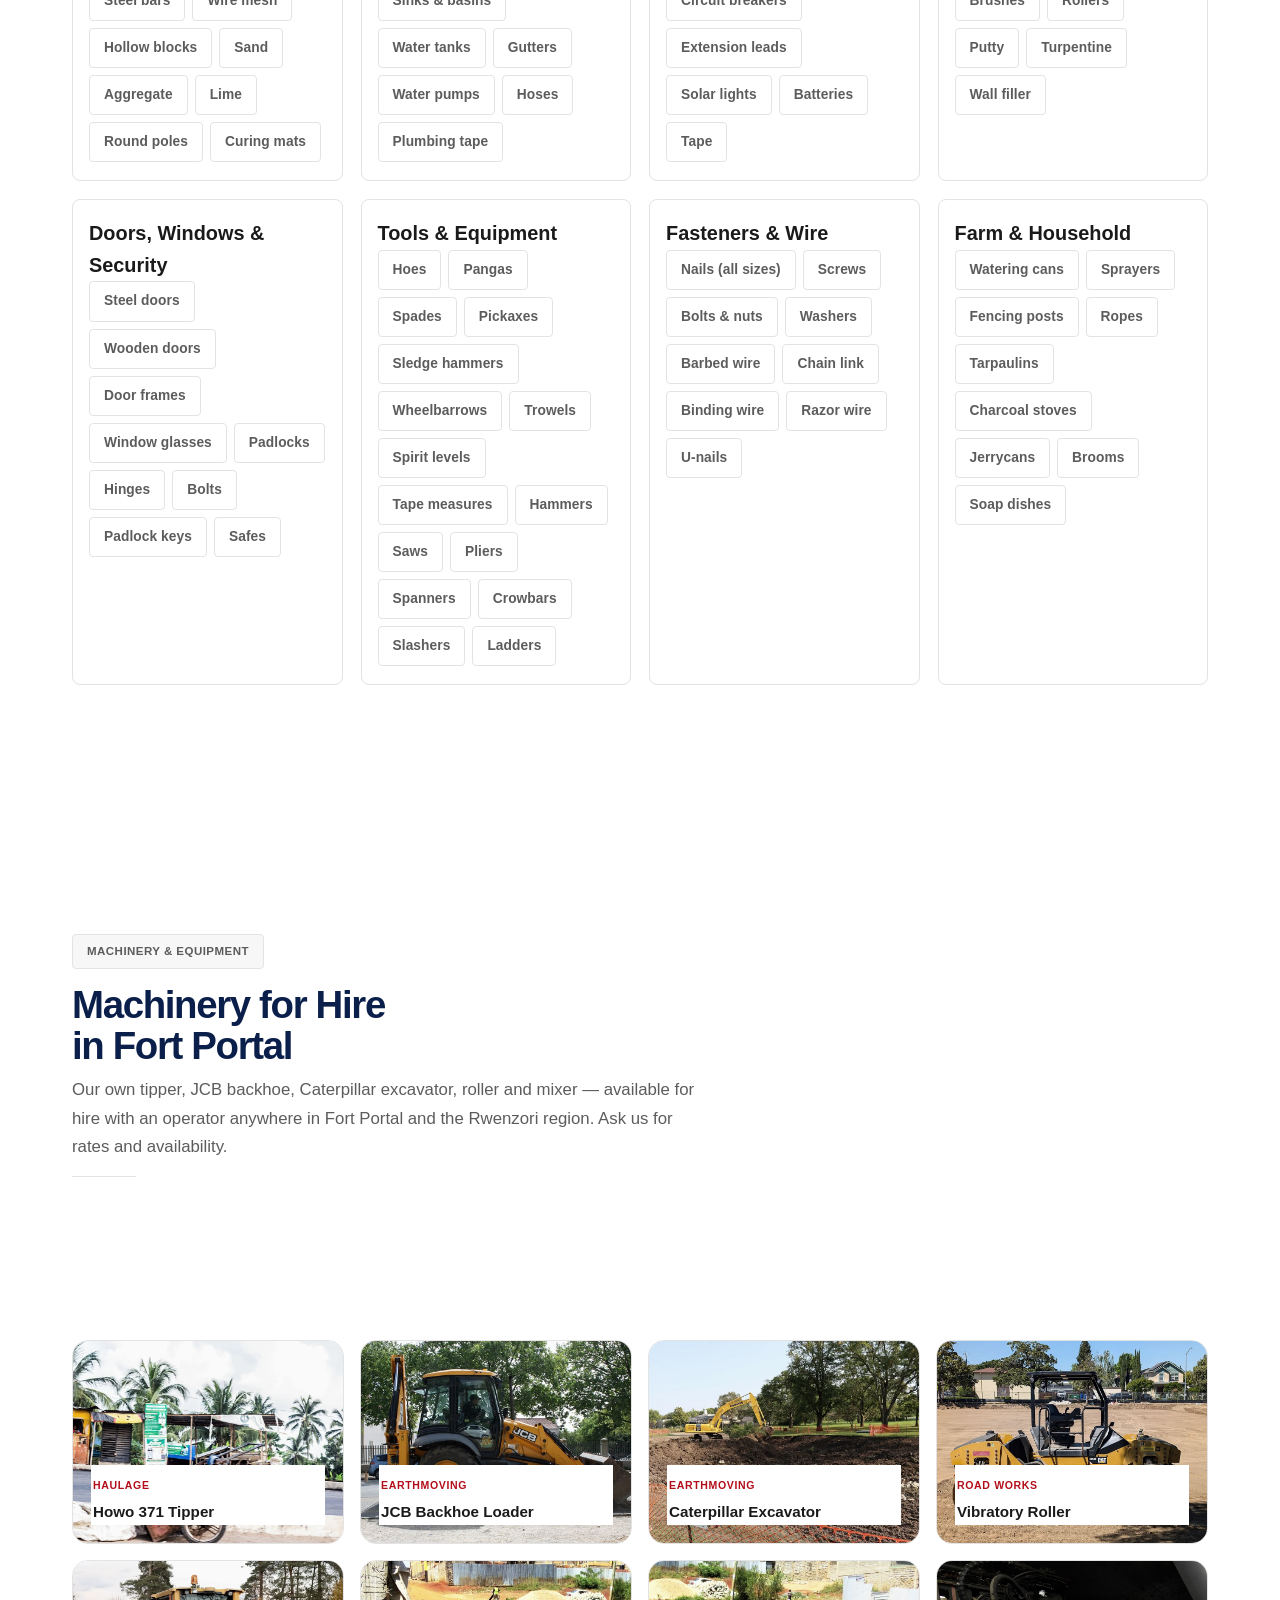
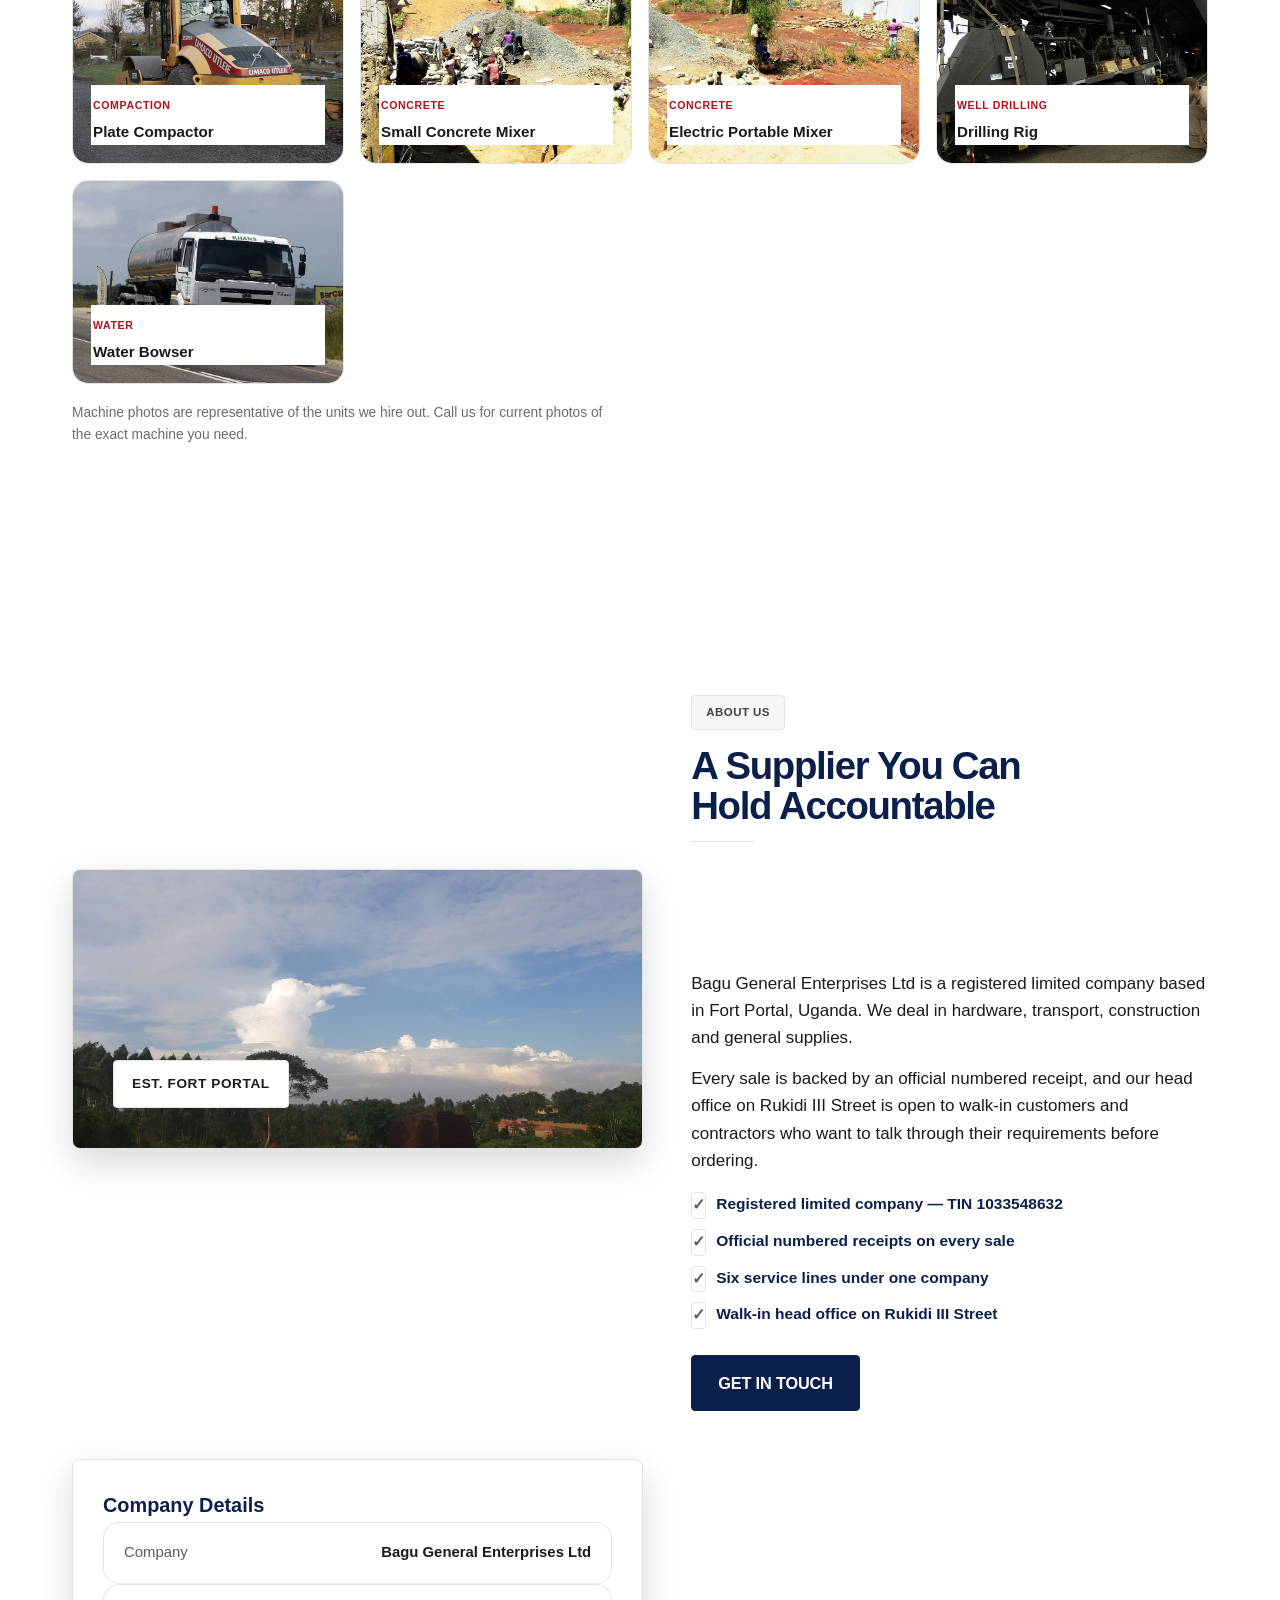
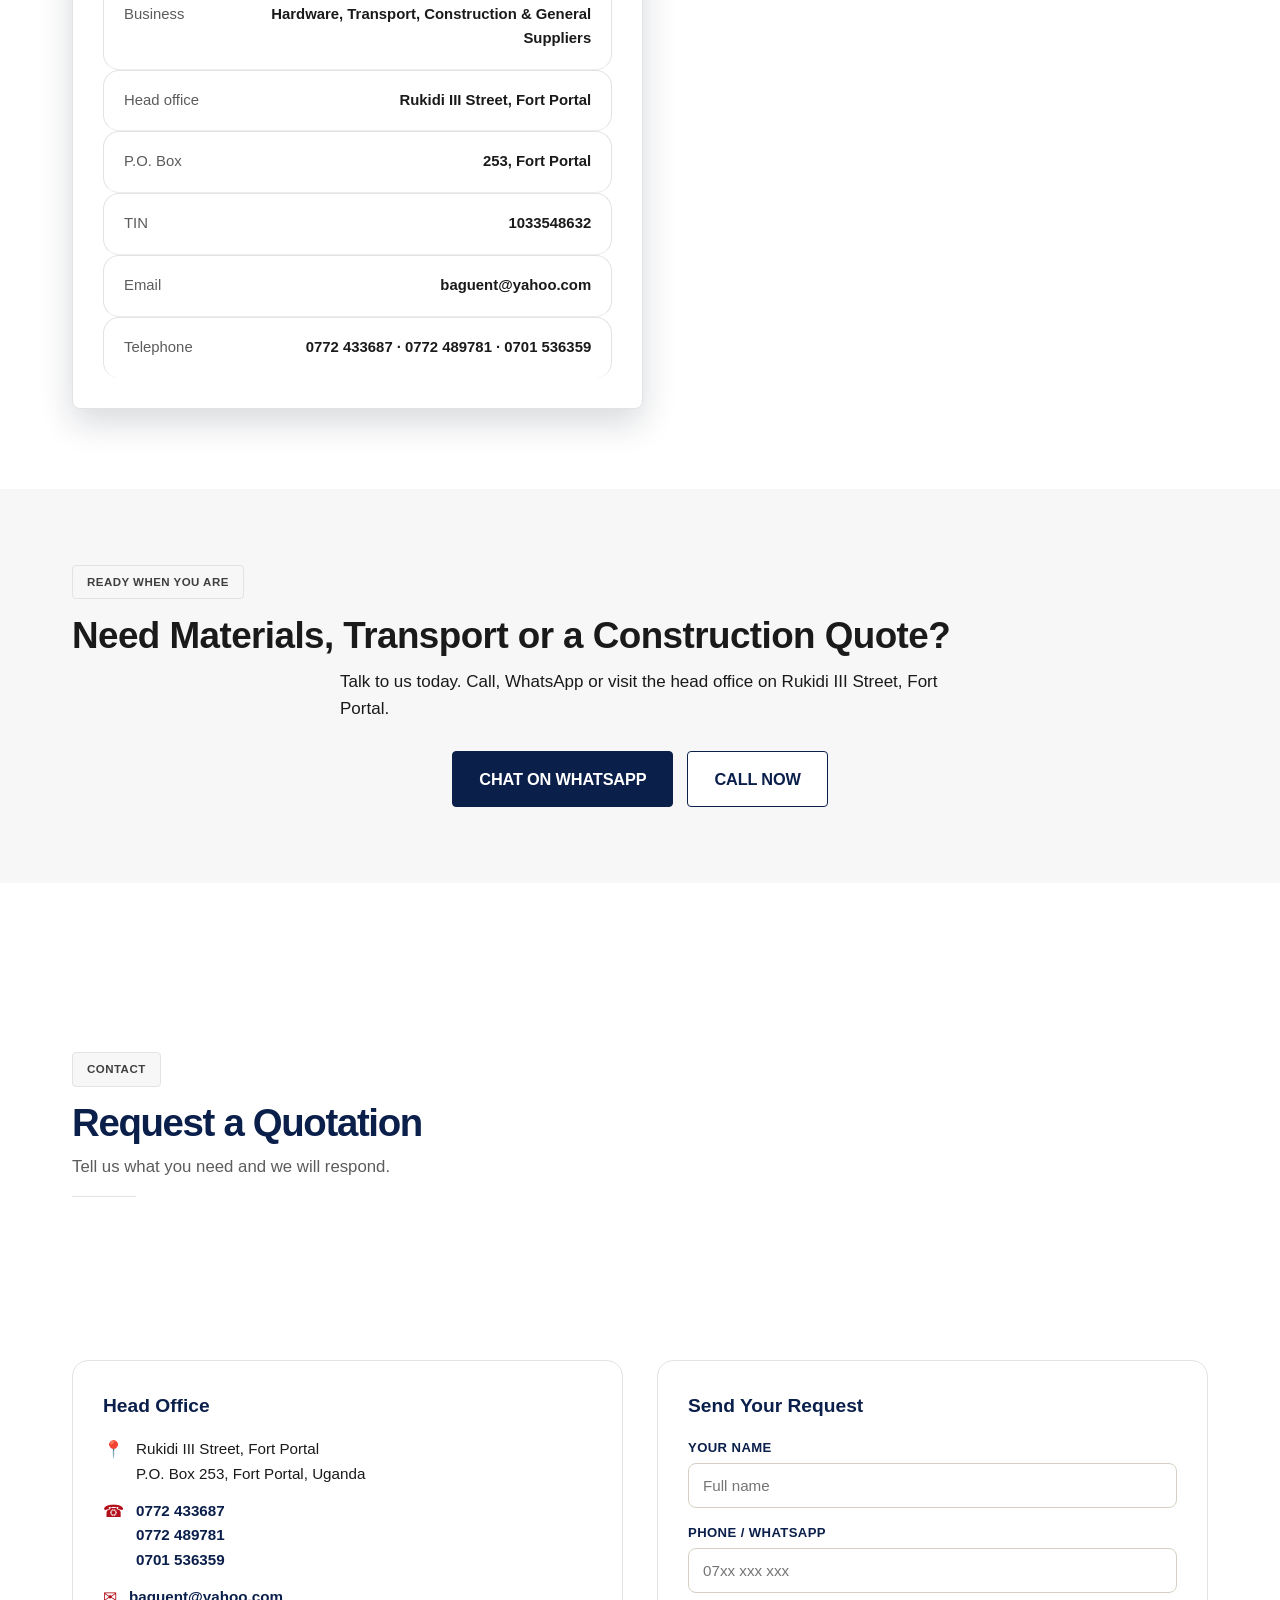
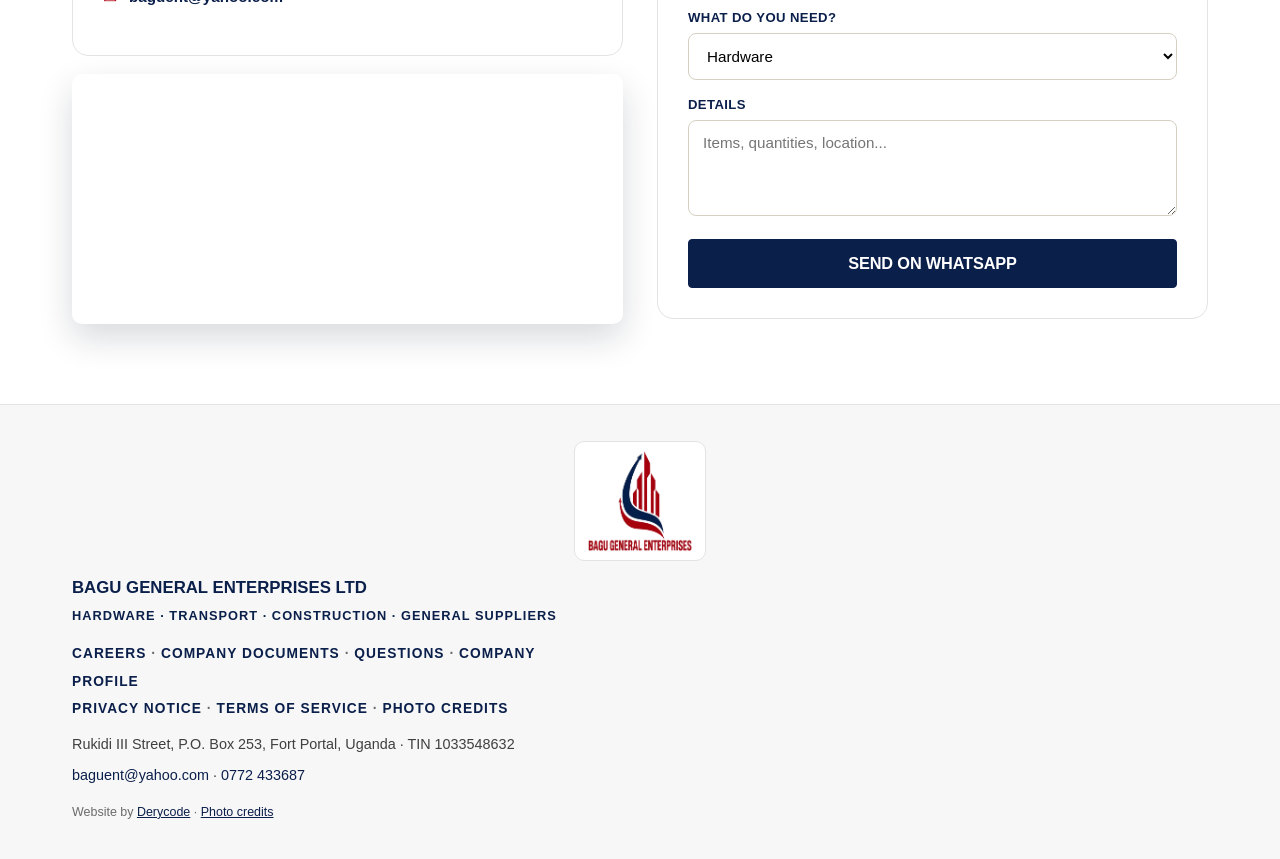
==== commit d8a0d09d: "remove the derycode-network promo block; fix 63 contrast failures from the clean pass (machinery lab" ====
--- a/index.html
+++ b/index.html
@@ -594,6 +594,57 @@
   section{padding:52px 0}
   .hero .hero-slider{height:clamp(190px,52vw,300px);margin-top:24px}
 }
+/* ===== v20: contrast repair =====
+   The clean pass turned these surfaces white while their text stayed white.
+   Every pair here is set explicitly, so nothing depends on inheritance. */
+
+/* machinery section: light, like the rest of the page */
+.mach{background:#fff!important;color:#1a1a1a}
+.mach .sec-head h2{color:#0b1f4b!important}
+.mach .sec-head p{color:#5c5c5c!important}
+.mach .sec-head .kicker{color:#5c5c5c!important}
+
+/* machine cards: label becomes a white strip with dark type */
+.mach-card{background:#fff;border:1px solid #e3e3e3}
+.mach-card .lbl{
+  position:static;background:#fff;color:#1a1a1a!important;
+  padding:12px 2px 0;font-weight:600;letter-spacing:0;
+}
+.mach-card .lbl small{
+  color:#b30f1a!important;opacity:1!important;font-weight:700;
+  letter-spacing:.06em;text-transform:uppercase;
+}
+.mach-note{color:#6b6b6b!important}
+
+/* company facts panel */
+.facts{background:#fff!important;border:1px solid #e3e3e3;border-radius:8px;color:#1a1a1a}
+.facts h3{color:#0b1f4b!important}
+.fact{background:#fff!important;border-bottom:1px solid #ededed}
+.fact span{color:#5c5c5c!important}
+.fact span:last-child{color:#1a1a1a!important;font-weight:600}
+.fact:last-child{border-bottom:none}
+
+/* footer: light sitemap, all dark type */
+footer{background:#f7f7f7!important;color:#3f3f3f!important}
+footer .brand{color:#0b1f4b!important}
+footer .tag{color:#0b1f4b!important;letter-spacing:.08em}
+footer p,footer p a,footer .tag p,footer .tag p a{color:#0b1f4b!important}
+footer p{color:#3f3f3f!important}
+footer small,footer .credit,footer p[style*="font-size"]{color:#6b6b6b!important}
+footer img{background:#fff!important}
+
+/* buttons: solid navy, white label, everywhere */
+.btn,.btn.big,.btn.dark{
+  background:#0b1f4b!important;color:#fff!important;
+  border:1px solid #0b1f4b!important;border-radius:4px!important;
+  font-weight:600!important;text-shadow:none!important;
+}
+.btn:hover,.btn.big:hover,.btn.dark:hover{background:#16336e!important;border-color:#16336e!important}
+.btn.ghost{background:#fff!important;color:#0b1f4b!important;border:1px solid #0b1f4b!important}
+.btn.ghost:hover{background:#f0f0f0!important}
+
+/* the one accent word in the headline */
+.hero h1 span{color:#b30f1a!important}
 </style>
 </head>
 <body>
@@ -845,41 +896,7 @@
 });
 if('serviceWorker' in navigator){navigator.serviceWorker.register('sw.js')}
 </script>
-<section id="derycode-network" aria-label="Websites like this">
-<style>
-#derycode-network{all:initial;font-family:-apple-system,BlinkMacSystemFont,'Segoe UI',Roboto,Arial,sans-serif;box-sizing:border-box}
-#derycode-network *,#derycode-network *::before,#derycode-network *::after{box-sizing:border-box}
-#derycode-network{display:block;background:#0b1220;color:#e8edf6;padding:40px 16px 28px;margin:0}
-#derycode-network .dcw{max-width:1100px;margin:0 auto}
-#derycode-network h2{font-size:clamp(18px,3vw,26px);margin:0 0 6px;color:#fff;font-weight:700}
-#derycode-network .dcsub{margin:0 0 22px;font-size:15px;color:#aab7cc;line-height:1.5}
-#derycode-network .dcsub a{color:#00d4ff;font-weight:700;text-decoration:none}
-#derycode-network .dcsub a:hover{text-decoration:underline}
-#derycode-network .dcgrid{display:grid;grid-template-columns:repeat(auto-fit,minmax(230px,1fr));gap:12px}
-#derycode-network .dcsite{display:block;background:#121c31;border:1px solid #22314e;border-radius:12px;padding:14px 16px;text-decoration:none;transition:transform .15s ease,border-color .15s ease}
-#derycode-network .dcsite:hover{transform:translateY(-2px);border-color:#0a84ff}
-#derycode-network .dcsite b{display:block;color:#fff;font-size:15px;margin-bottom:4px;text-decoration:none}
-#derycode-network .dcsite span{color:#93a3bd;font-size:13px;line-height:1.4;text-decoration:none}
-#derycode-network .dcfoot{margin-top:22px;padding-top:14px;border-top:1px solid #22314e;display:flex;flex-wrap:wrap;gap:10px;justify-content:space-between;align-items:center}
-#derycode-network .dcbrand{color:#a7b4c4;font-size:13px}
-#derycode-network .dcbrand a{color:#7cc0ff;font-weight:600;text-decoration:none}
-#derycode-network .dcwa{background:#0063cc;color:#fff;border-radius:999px;padding:10px 18px;font-size:14px;font-weight:700;text-decoration:none}
-#derycode-network .dcwa:hover{background:#0057b8}
-@media(max-width:520px){#derycode-network .dcfoot{flex-direction:column;align-items:flex-start}}
-
-</style>
-<div class="dcw">
-<h2>Websites Like This</h2>
-<p class="dcsub">Want a professional website like Bagu General Enterprises's for your business? Built by DeryCode. WhatsApp <a href="https://wa.me/256762306675" target="_blank" rel="noopener">0762306675</a></p>
-<div class="dcgrid">
-<a class="dcsite" href="https://derycode.online" target="_blank" rel="noopener"><b>DeryCode Technologies</b><span>Software, AI & Blockchain company in Uganda</span></a><a class="dcsite" href="https://tropicalgardenshotelkyenjojo.com" target="_blank" rel="noopener"><b>Tropical Gardens Hotel Kyenjojo</b><span>Rooms, restaurant, conferences & wedding gardens</span></a><a class="dcsite" href="https://nuwe-rugaba.vercel.app" target="_blank" rel="noopener"><b>Nuwe Rugaba Machinery</b><span>Water pumps, generators & construction equipment</span></a><a class="dcsite" href="https://sageco-evergreen.vercel.app" target="_blank" rel="noopener"><b>Sageco Evergreen</b><span>Real estate & investment company, Uganda</span></a><a class="dcsite" href="https://deryaccount.vercel.app" target="_blank" rel="noopener"><b>DeryAccount</b><span>Simple offline-first business accounting</span></a><a class="dcsite" href="https://steadycompanyltd.com" target="_blank" rel="noopener"><b>Steady Company (U) Ltd</b><span>Phone distributor & electronics, Fort Portal</span></a><a class="dcsite" href="https://bagulegacyhomes.online" target="_blank" rel="noopener"><b>Bagu Legacy Homes</b><span>Comfortable homestay accommodation, Fort Portal</span></a><a class="dcsite" href="https://school-sync-manager.vercel.app" target="_blank" rel="noopener"><b>School Sync Manager</b><span>School fees & student records system, Uganda</span></a><a class="dcsite" href="https://asiimwe3.github.io/buildcalc-ug/" target="_blank" rel="noopener"><b>BuildCalc UG</b><span>Construction materials calculator for Uganda</span></a><a class="dcsite" href="https://petersmedicare.online" target="_blank" rel="noopener"><b>Peters Medicare Services</b><span>Quality, affordable clinic in Kyenjojo</span></a><a class="dcsite" href="https://western-youth-tech-foundation.vercel.app" target="_blank" rel="noopener"><b>Western Youth Tech Foundation</b><span>Youth tech skills & innovation nonprofit</span></a>
-</div>
-<div class="dcfoot">
-<div class="dcbrand">Websites built by <a href="https://derycode.online" target="_blank" rel="noopener">DeryCode Technologies</a></div>
-<a class="dcwa" href="https://wa.me/256762306675" target="_blank" rel="noopener">WhatsApp 0762306675 to get yours</a>
-</div>
-</div>
-</section>
+
 
 <div id="dcx-popup" style="display:none;position:fixed;bottom:18px;right:16px;z-index:99999;max-width:260px;width:calc(100% - 32px);font-family:-apple-system,BlinkMacSystemFont,'Segoe UI',Roboto,Arial,sans-serif">
 <div style="position:relative;background:#0b1220;color:#fff;border:1px solid #22314e;border-radius:14px;overflow:hidden;box-shadow:0 12px 32px rgba(0,0,0,.35)">
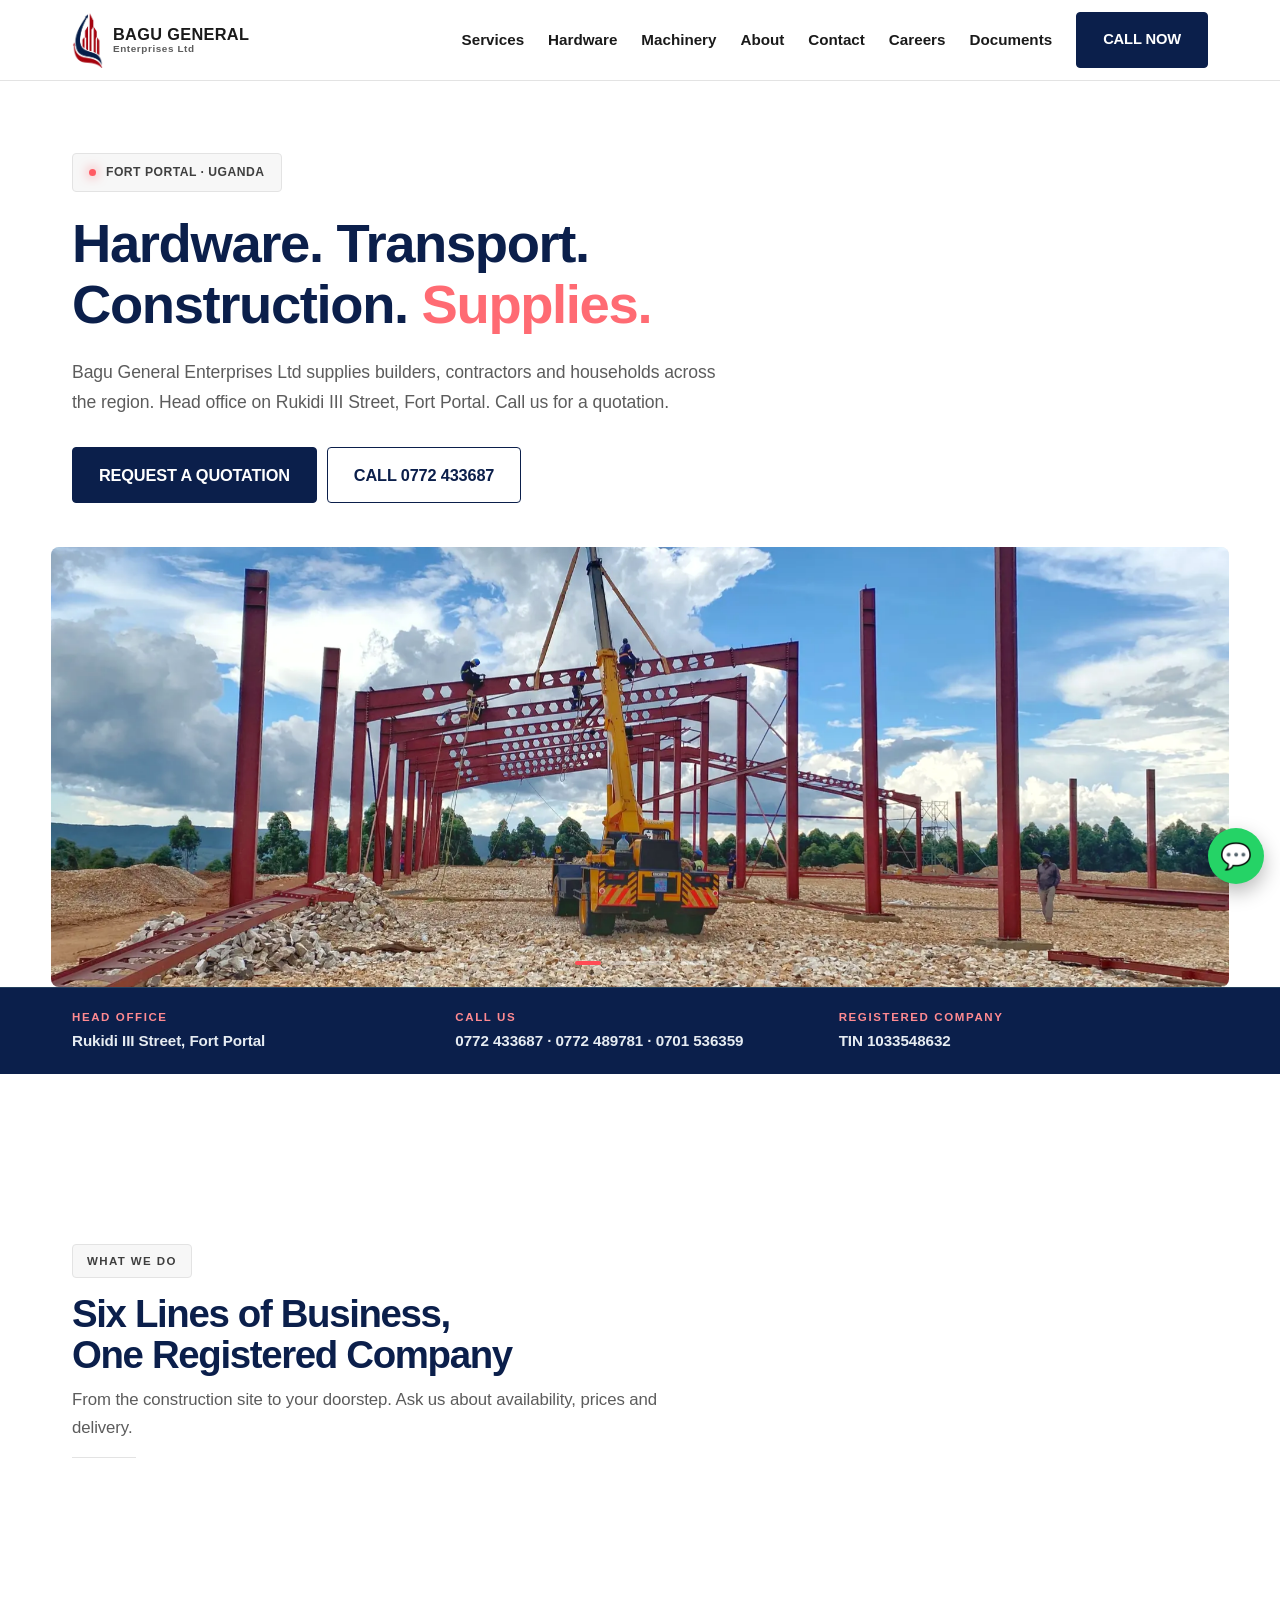
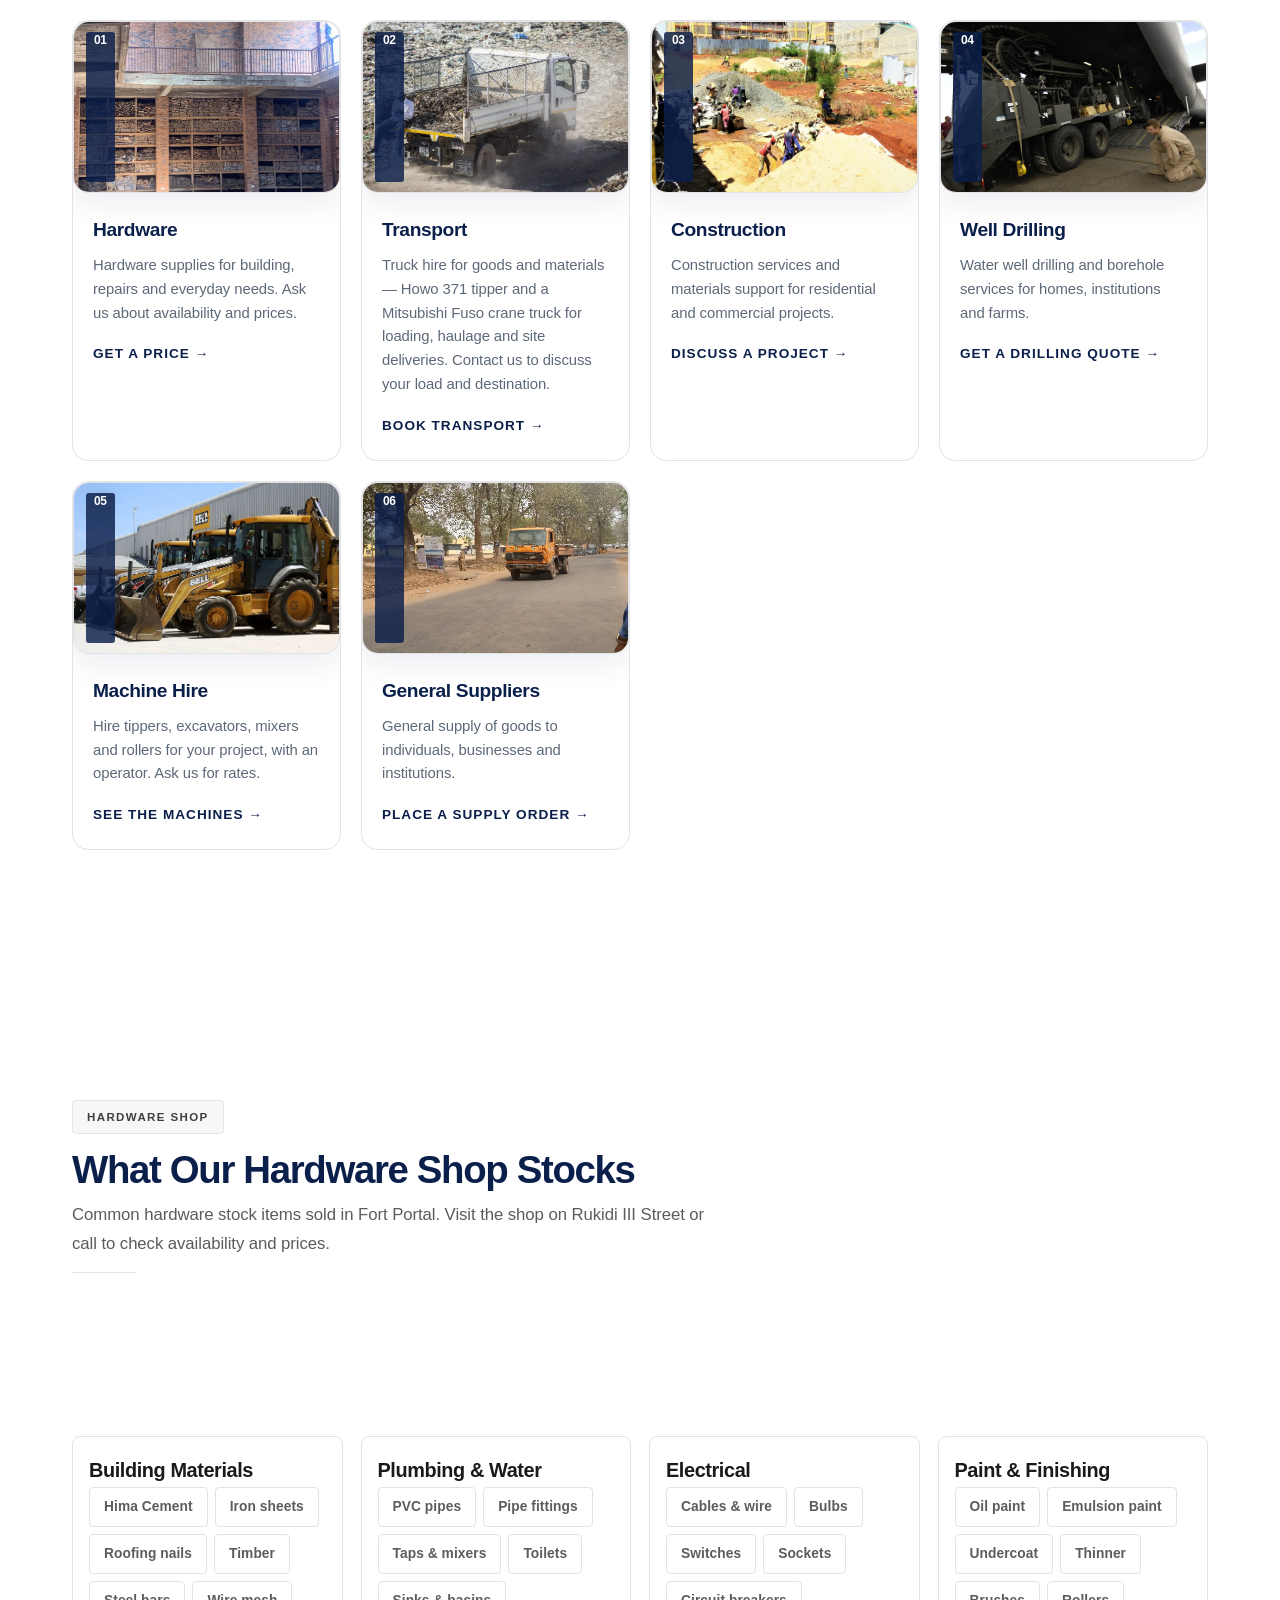
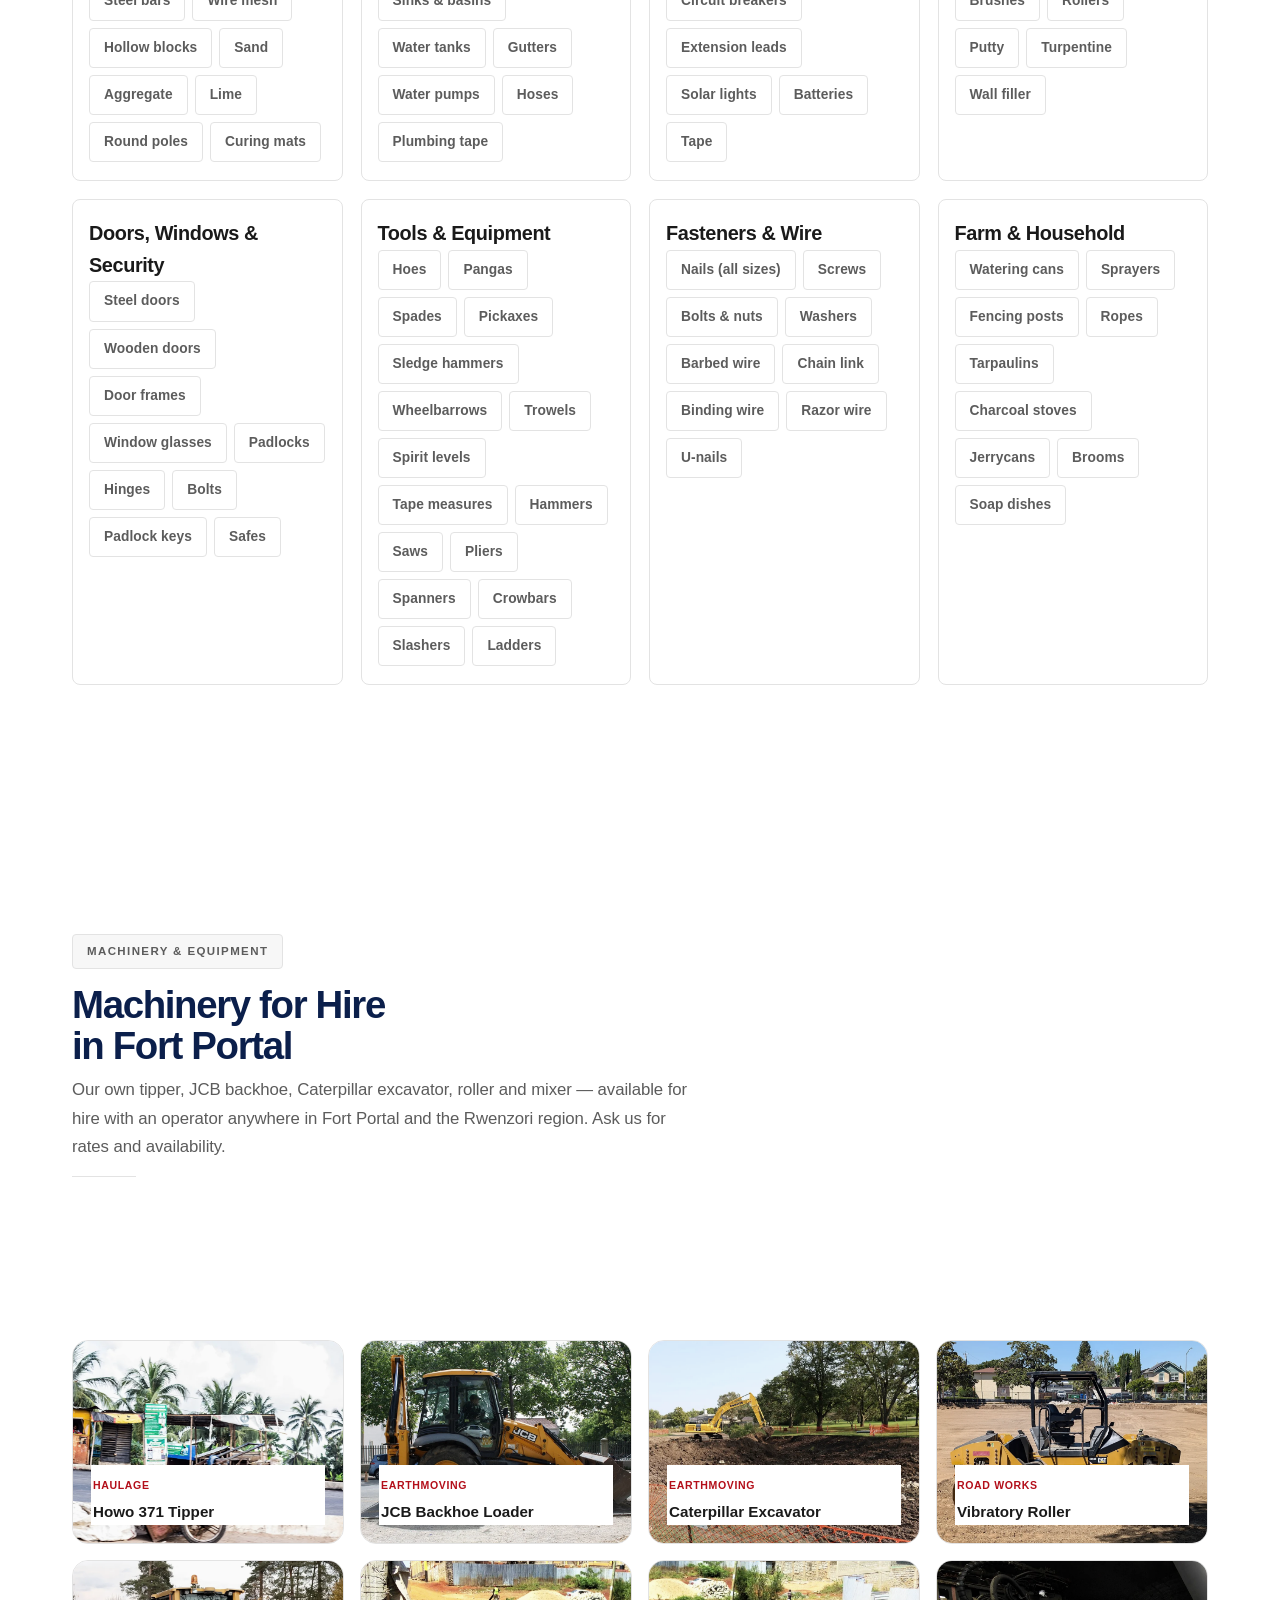
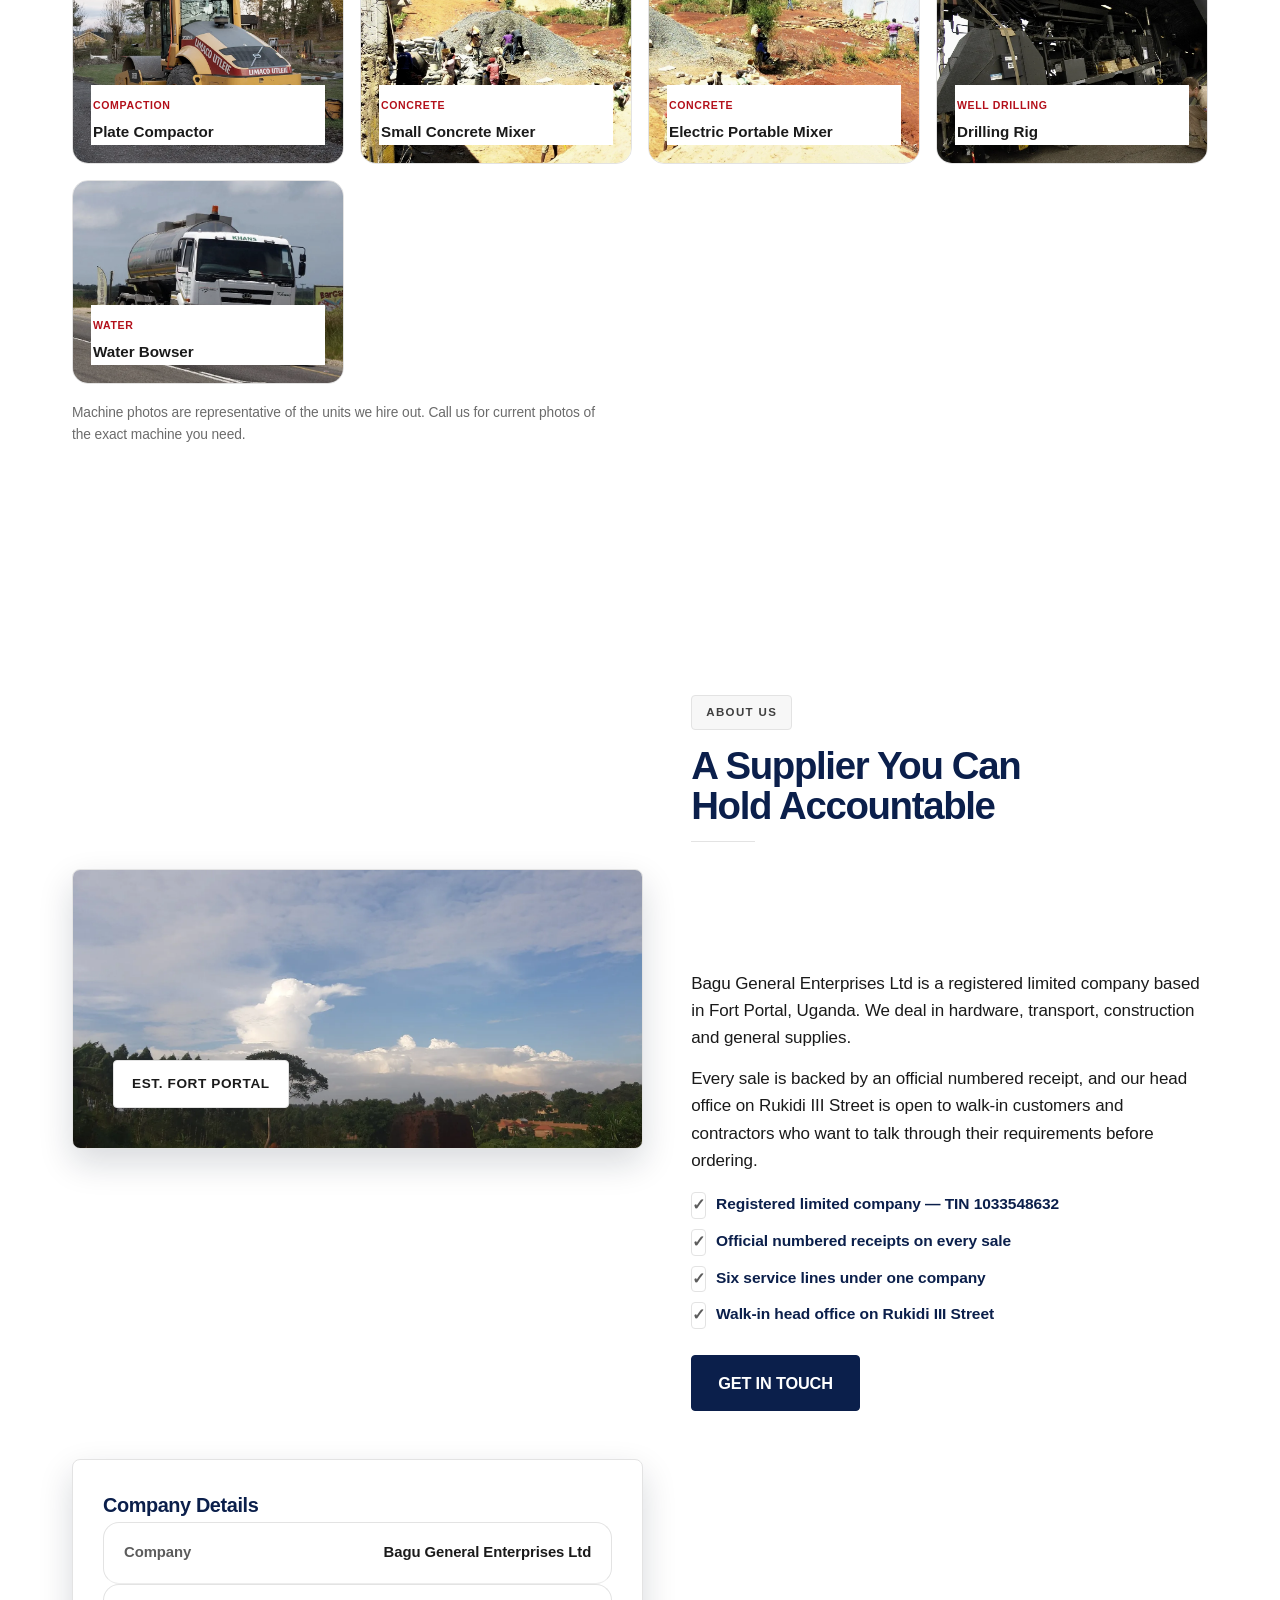
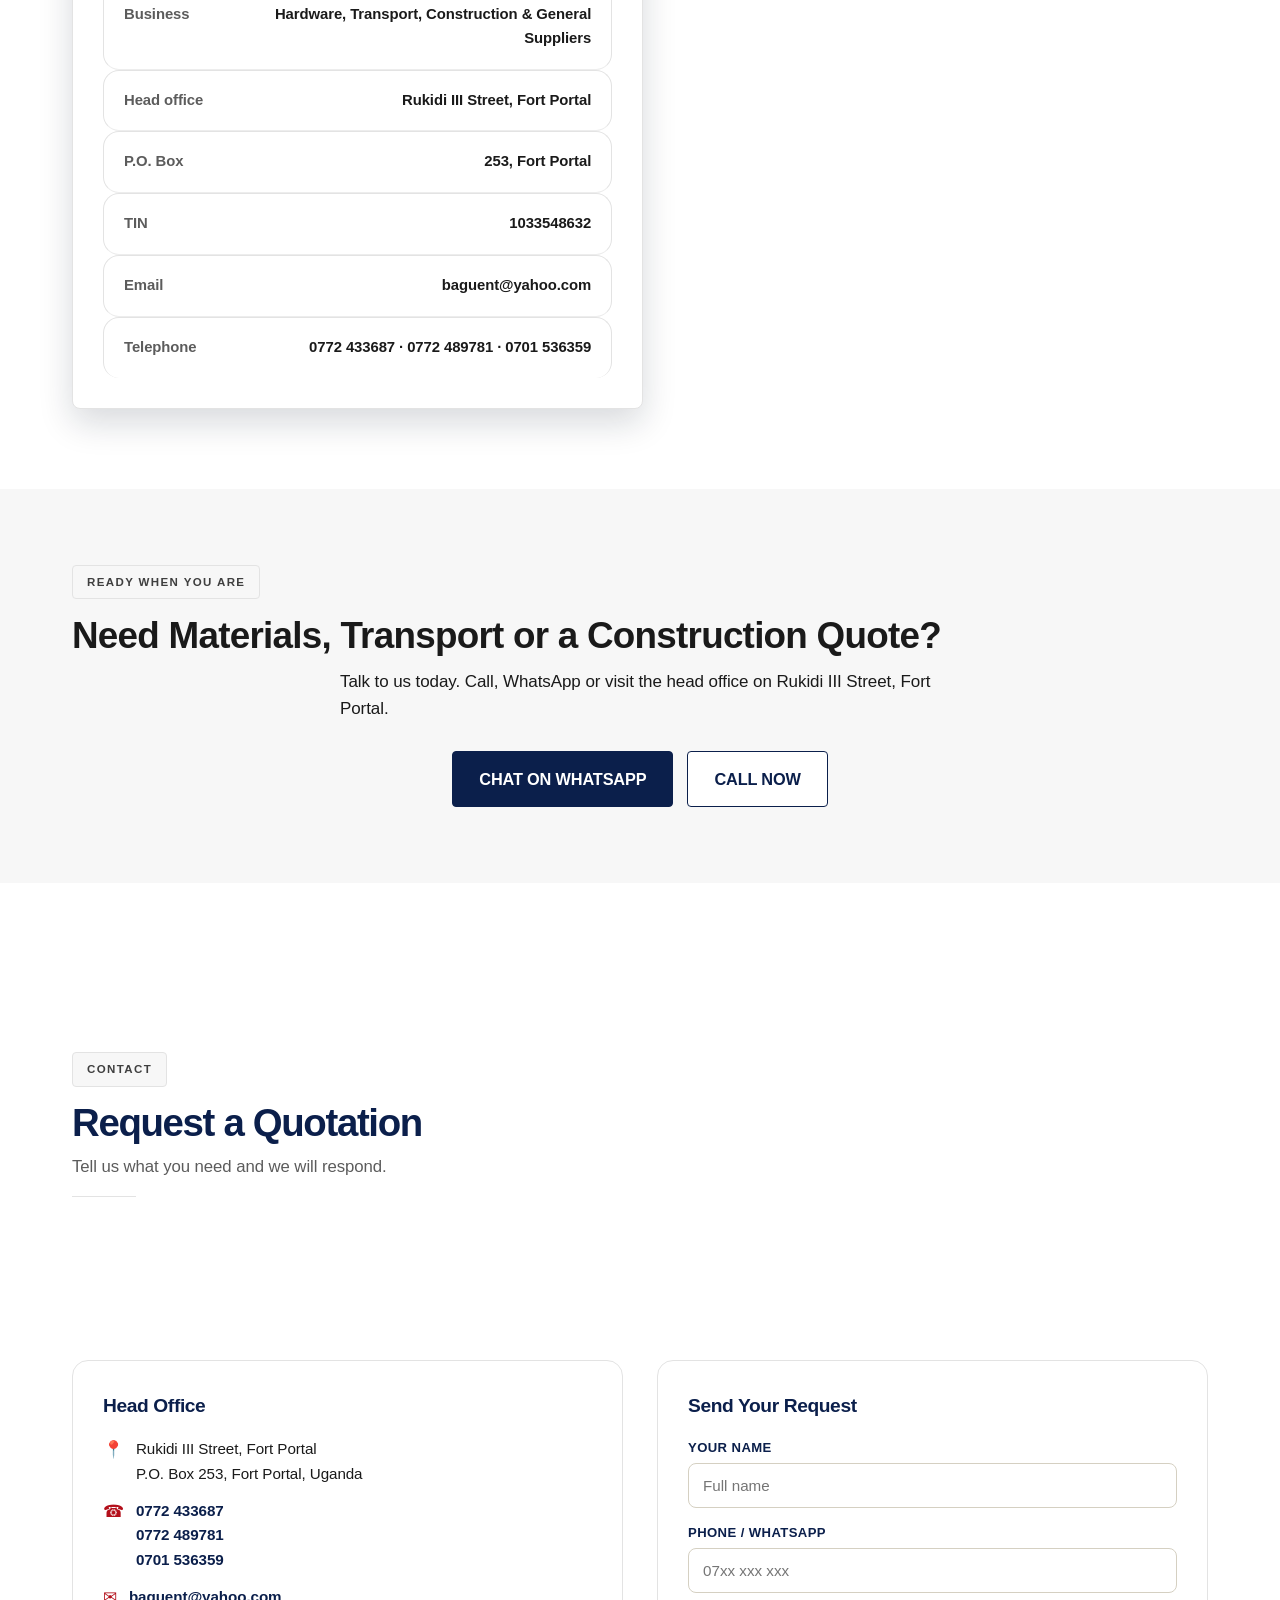
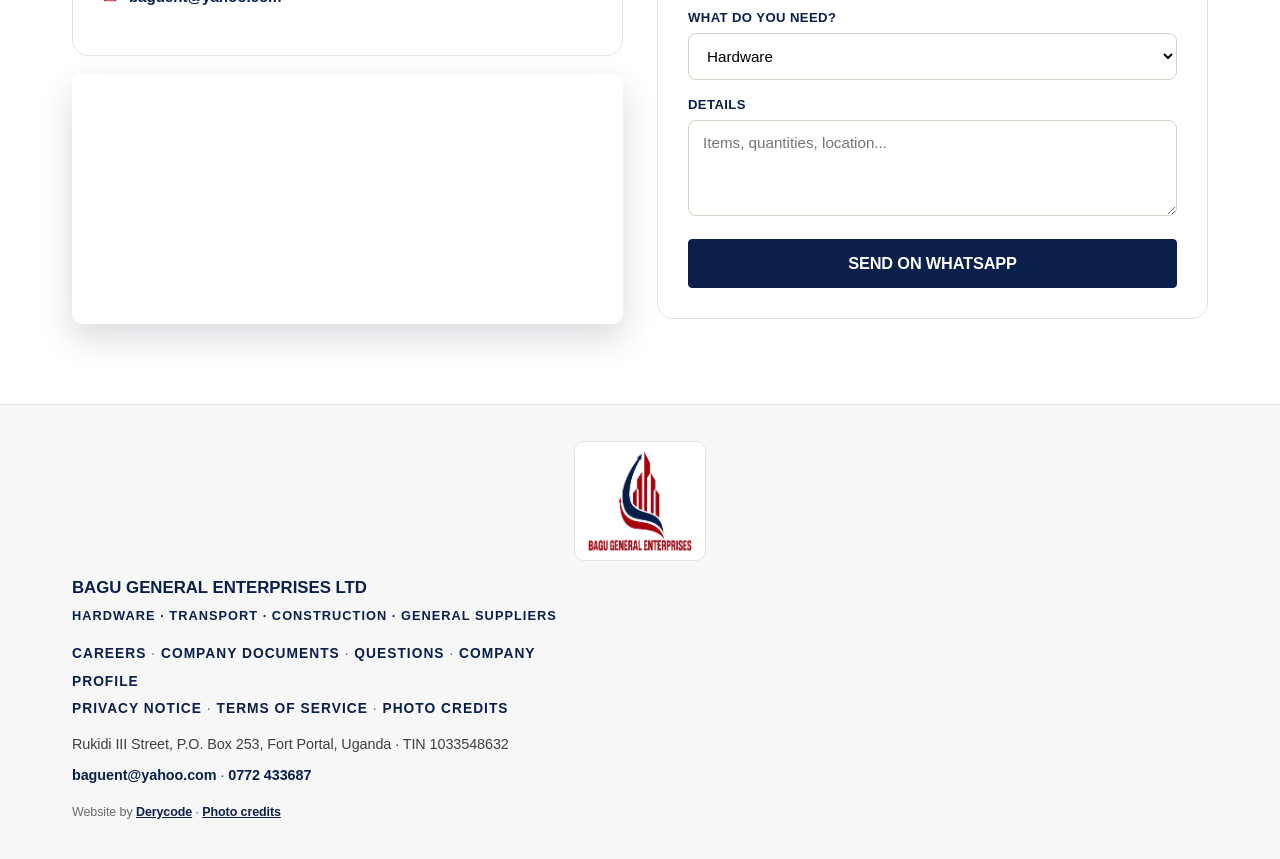
==== commit 620d4499: "type: bolder across every page - body 500, headings 800, labels/buttons 700-800, nav and logo sub-li" ====
--- a/index.html
+++ b/index.html
@@ -645,6 +645,42 @@
 
 /* the one accent word in the headline */
 .hero h1 span{color:#b30f1a!important}
+/* ===== v21: heavier type across the whole site =====
+   Standing rule: all UI text bold, large and readable on phones.
+   Body copy moves to 500, headings to 800, labels and buttons to 700-800. */
+html,body{font-weight:500}
+body{font-weight:500;letter-spacing:-.005em}
+p,li,dd,dt,td,th,figcaption,blockquote,summary{font-weight:500}
+.lead,.sub,.tagline{font-weight:600}
+strong,b{font-weight:800}
+h1,h2,h3,h4,h5,h6{font-weight:800;letter-spacing:-.02em}
+h1{font-weight:800}
+.hero h1{font-weight:800;letter-spacing:-.025em}
+.hero p{font-weight:500}
+.kicker,.eyebrow{font-weight:800;letter-spacing:.12em}
+.btn,.btn.big,.btn.ghost{font-weight:700}
+nav a{font-weight:700}
+.mach-card .lbl{font-weight:700}
+.mach-card .lbl small{font-weight:800}
+.svc .num{font-weight:800}
+.fact span:first-child{font-weight:600}
+.fact span:last-child{font-weight:700}
+footer{font-weight:500}
+footer .brand{font-weight:800}
+footer a{font-weight:600}
+input,textarea,select,button{font-weight:500}
+label{font-weight:700}
+.small,small{font-weight:600}
+@media(max-width:840px){
+  body,p,li{font-weight:500}
+  h1{font-weight:800}
+}
+
+/* header-qualified rules were overriding the general ones: beat them at equal specificity */
+header nav a{font-weight:700}
+header .logo small{font-weight:700;font-size:.62rem;letter-spacing:.06em}
+header .logo div{font-weight:800}
+@media(max-width:840px){nav a{font-weight:700}}
 </style>
 </head>
 <body>
